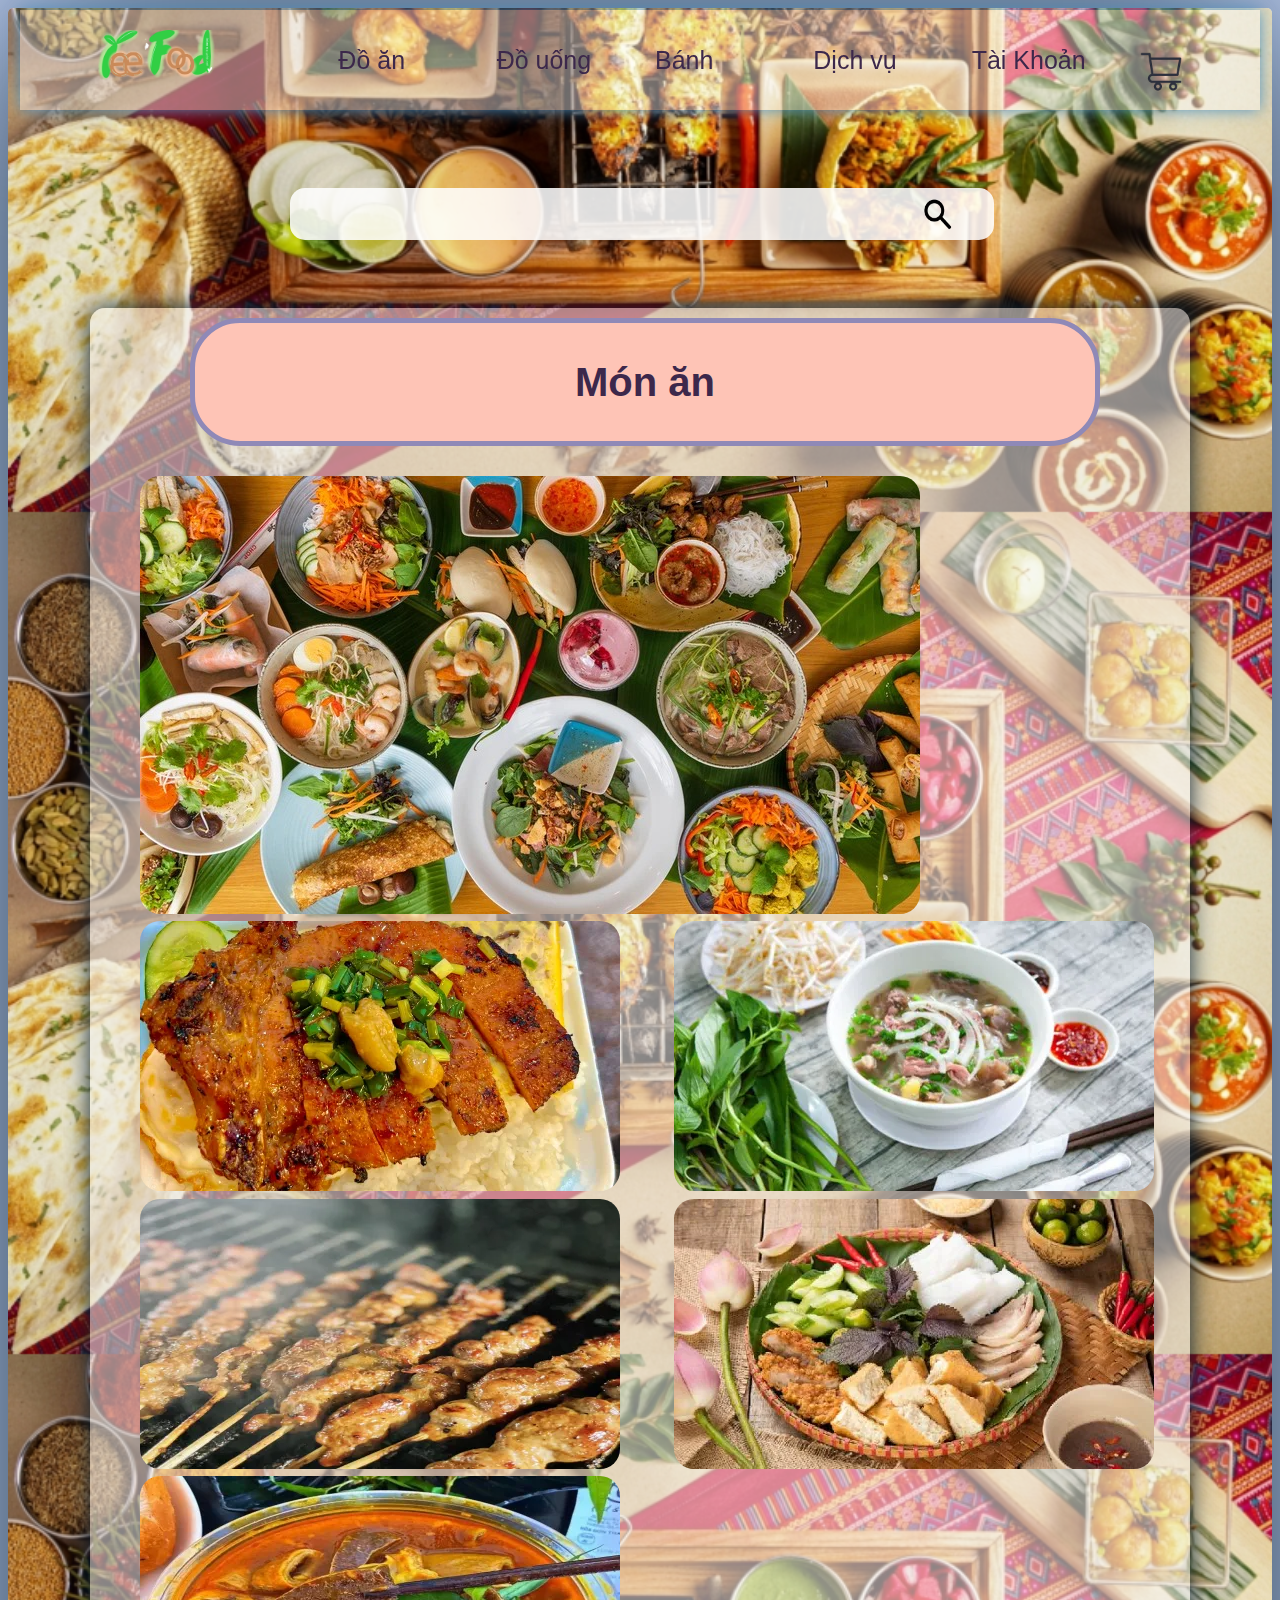
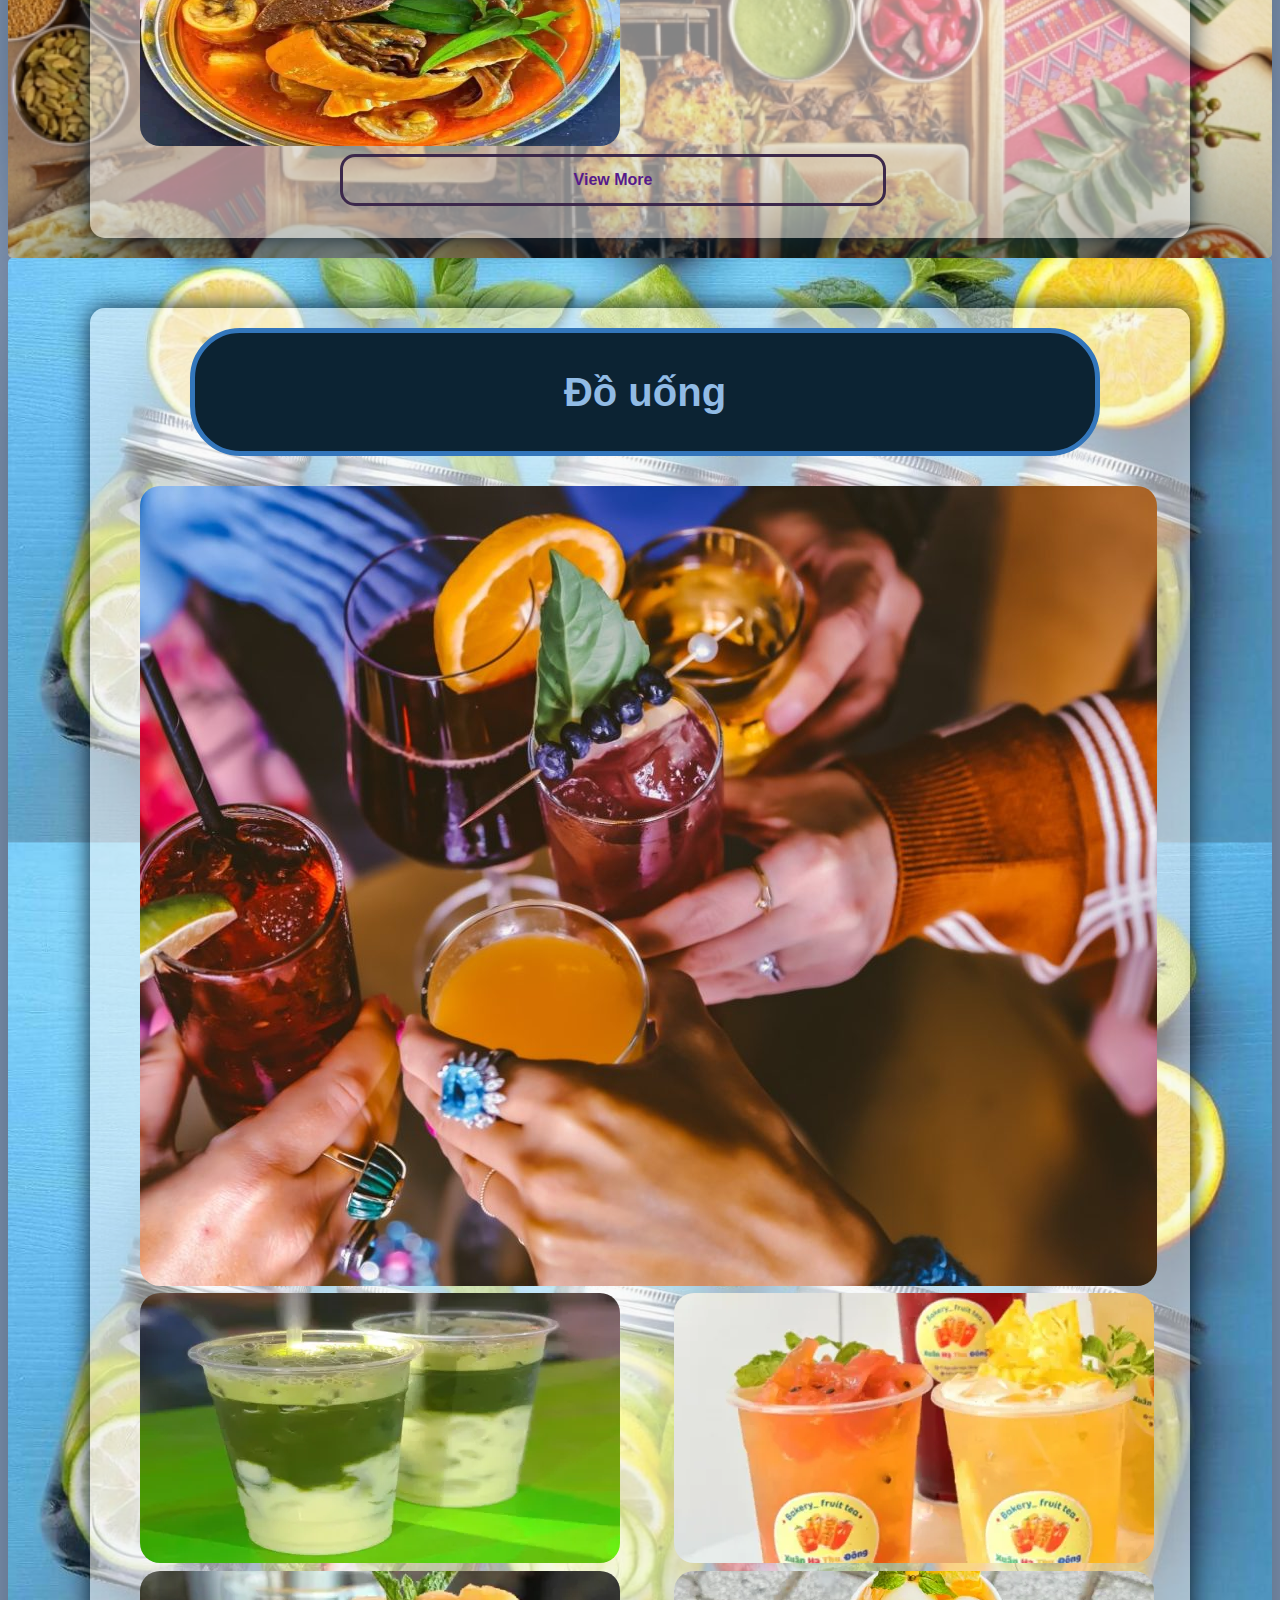
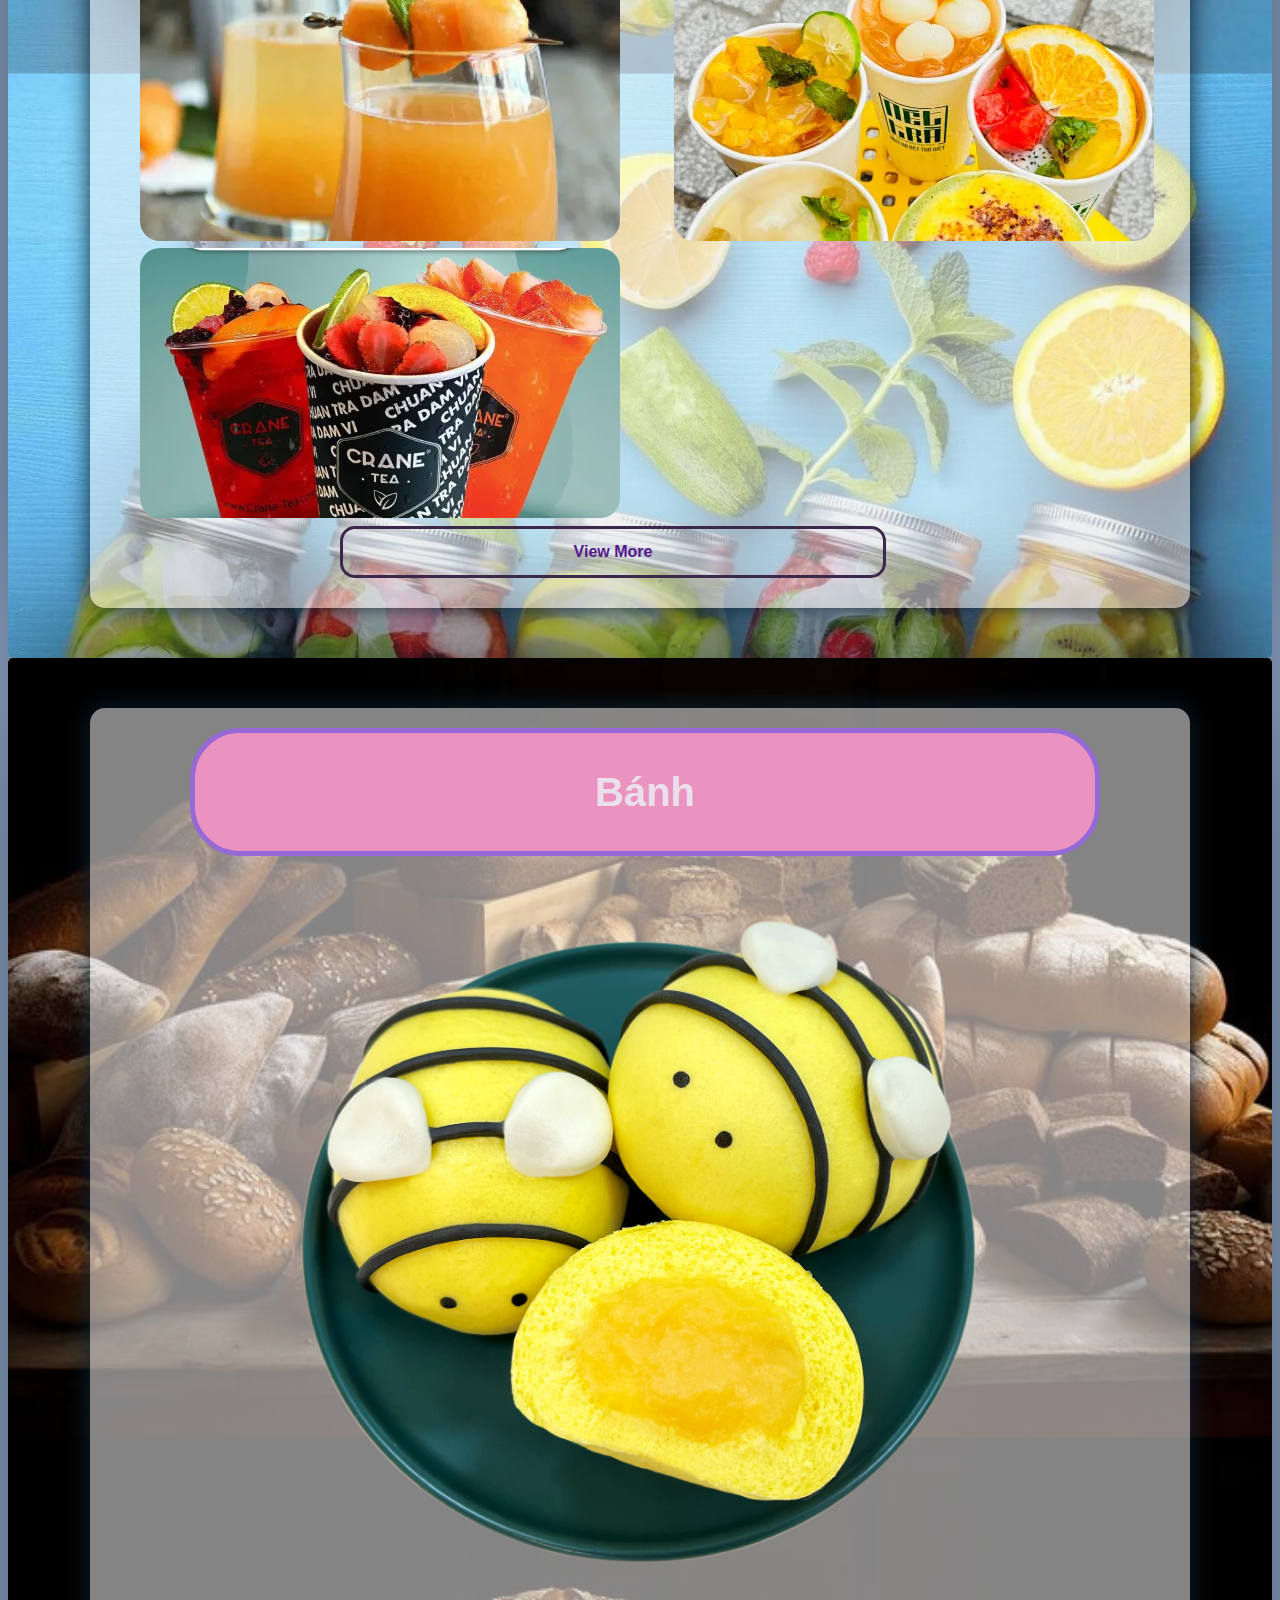
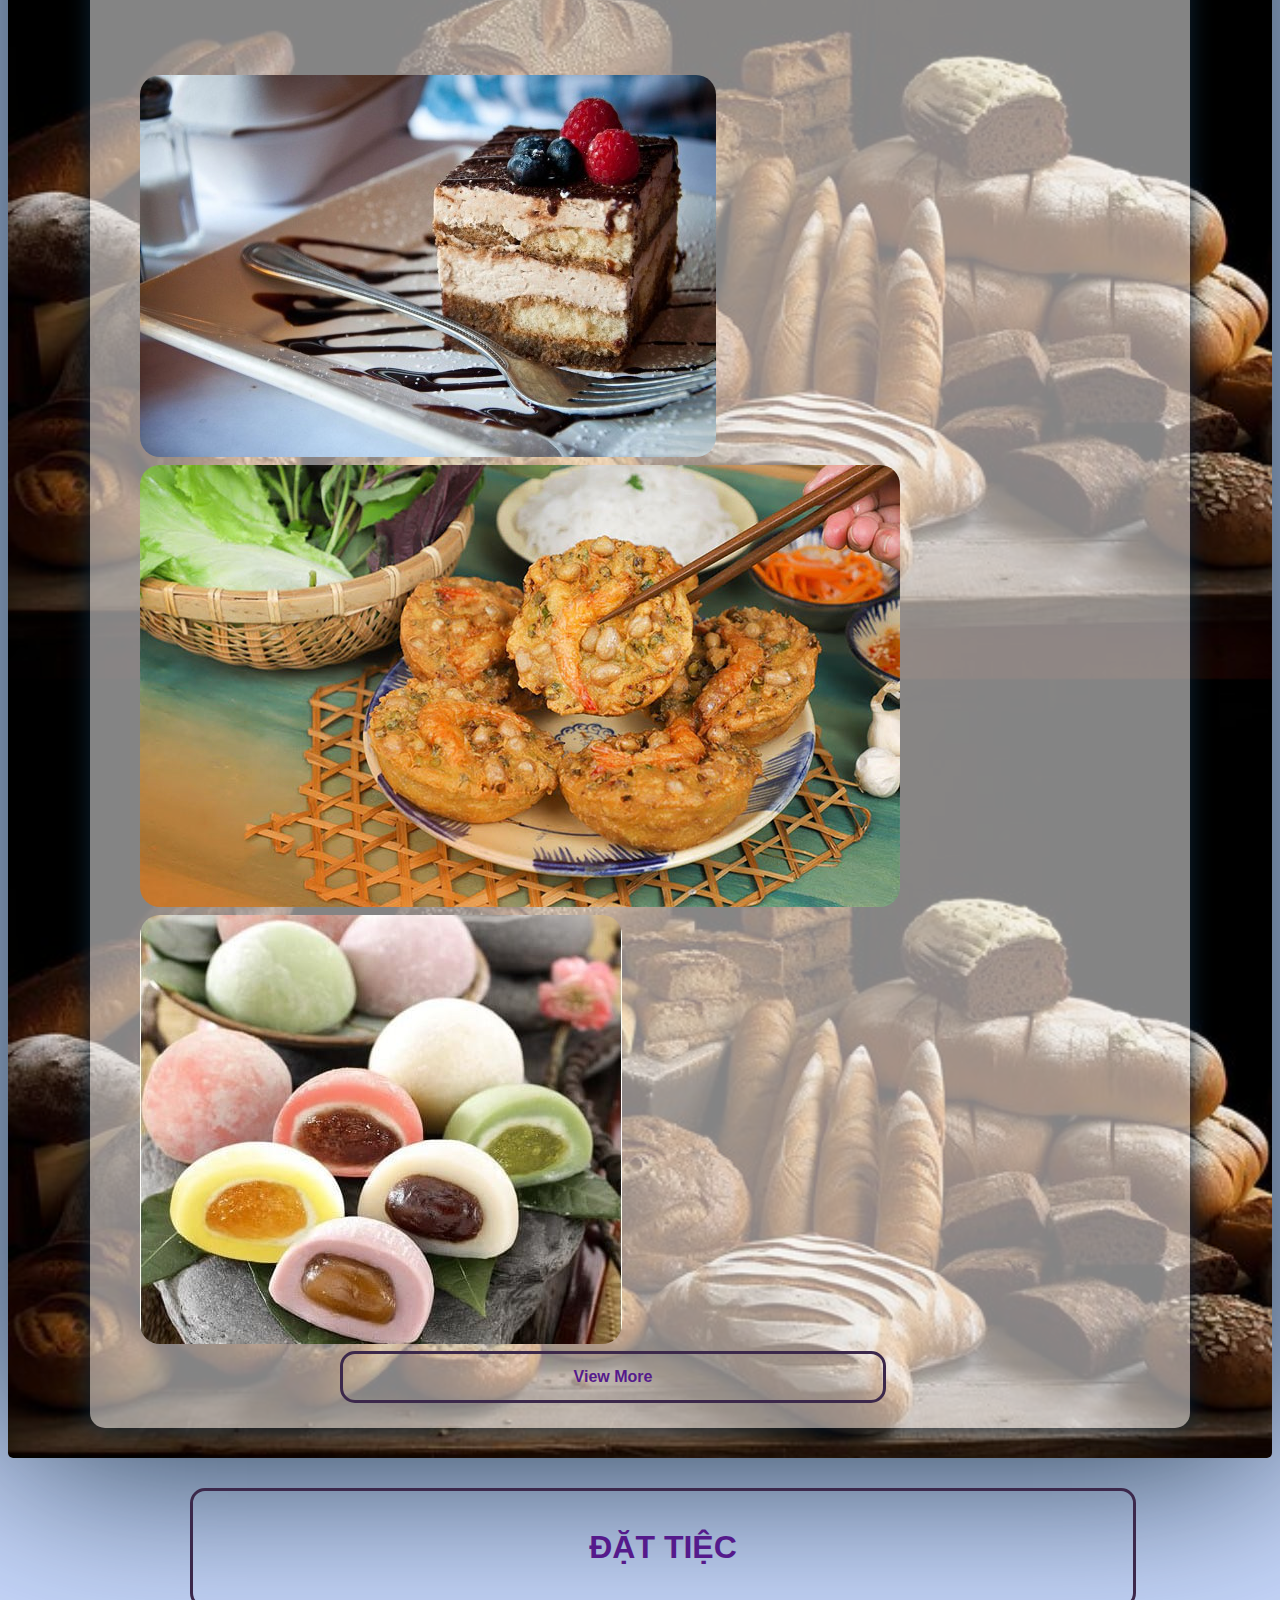
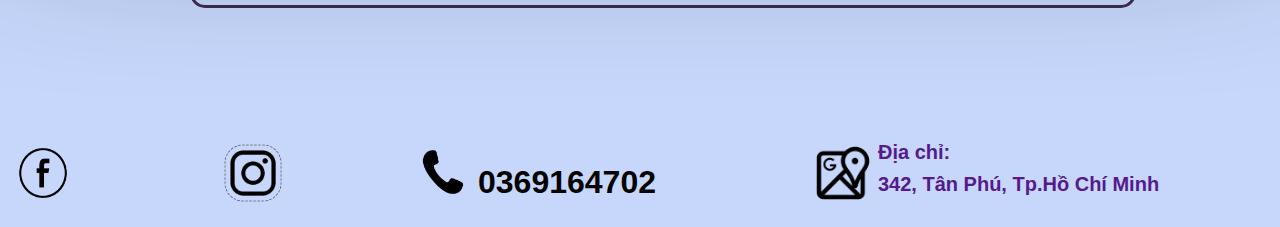
==== index.html @ 9871f0f0 "lan 2" ====
<!DOCTYPE html>
<html lang="en">
<head>
    <meta charset="UTF-8">
    <meta name="viewport" content="width=device-width, initial-scale=1.0">
    <title>TeeFood</title>
    <style>
        body {
            font-family: Arial, sans-serif;
            line-height: 1.6;
            height: 6600px; /* Đặt chiều cao lớn để tạo cuộn */
            width: auto;
            background: #C7D7FB;
            
            display: flex;
            justify-items: center;
            position: relative;
        }
       
          
        .head{
            height: 100px;
            width: auto;
            background-color: rgba(255, 255, 255, 0.419);
            position: fixed;
            top: 10px;
            left: 20px;
            right: 20px;
            box-shadow: 0 0 15px #5293c1;

        } 
        .head1{
  
        height: 100px;
        width: auto;
        display: flex; 
        justify-content: space-between;
        position: absolute;
        left: 70px;
        right: 70px;
        flex-wrap: nowrap;
        align-content: center;
        white-space: nowrap;
        }
        .food:hover {
            color: #f1b0da;
            text-decoration: underline;
        }
        .drink:hover {
            color: #f1b0da;
            text-decoration: underline;
        }
        .cake:hover {
            color: #f1b0da;
            text-decoration: underline;
        }
        .support:hover {
            color: #f1b0da;
            text-decoration: underline;
        }
        .account:hover {
            color: #f1b0da;
            text-decoration: underline;
        }
   
    .logo{
        margin-top: 20px;
        width: 150px;
        height: 50px;
        cursor: pointer;
    }
  
    .food, .drink, .cake, .support, .account, .giohang{
        display: flex;
        font-size: 25px;
        text-decoration: none;
        color: #3c284b;
        width: 60px;
        height: 60px;
        cursor: pointer;
        flex-wrap: nowrap;
        margin-top: 30px;
    }
    
    .title{
      
       position: absolute;
        top: 160px;
        text-align: center;
    }
    .hotfood{
        border-radius: 15px;
        height: 1530px;
        width: 1100px;
        position: absolute;
        top: 300px;
        margin: 0 auto;
        left: 50%;
        margin-left: -550px;
        background-color: rgba(245, 245, 245, 0.538);
        box-shadow:0 0 25px #0c2333;
    }
    .hotfood img{
          border-radius: 20px;
          margin-left: 50px;
    }
    .hotdrink{
        border-radius: 15px;
        height: 1900px;
        width: 1100px;
        position: absolute;
        top: 1900px;
        left: 50%;
        margin-left: -550px;
        background-color: rgba(245, 245, 245, 0.538);
        box-shadow:0 0 25px #0c2333;
    }
    .hotdrink img{
          border-radius: 20px;
          margin-left: 50px;
    }
    .hotcake{
        border-radius: 15px; 
        height: 2320px;
        width: 1100px;
        position: absolute;
        top: 3900px;
        left: 50%;
        margin-left: -550px;
        background-color: rgba(245, 245, 245, 0.538);
        box-shadow:0 0 25px #0c2333;
    }
    .hotcake img{
          border-radius: 20px;
          margin-left: 50px;
    }
    .viewmore1, .viewmore2, .viewmore3 { 
        border: 3px solid #3c284b; 
        border-radius: 15px;
        text-decoration: none; 
        text-align: center;
        display: inline-block; 
        padding: 10px 20px;
         margin: 0 auto;
         height: auto;
         width: 500px;
         left: 50%;
         margin-left: 250px;
     }
    .datTiec{
        border: 3px solid #3c284b; 
        border-radius: 15px;
        text-decoration: none; 
        text-align: center;
        display: inline-block; 
        padding: 10px 20px;   
        height: auto;
        width: 900px;
        margin: 0 auto ;
        position: absolute;
        bottom: 200px;
        left: 50%;
        margin-left: -450px;
    }
   
   .logoins{
    width: 90px;
    height: 90px;
    position: absolute;
    bottom: -10px;
    left: 200px;
   }
   .logofb{
    width: 50px;
    height: 50px;
    position: absolute;
    bottom: 10px;
    left: 10px;
   }
   .phonelogo{
    position: absolute;
    bottom: 1px;
    left: 400px;
    width: 70px;
    height: 70px;
   }
   .sdt{
    position: absolute;
    bottom: -40px;
    left: 470px;
    width: 70px;
    height: 70px;
   }
   .ggmap{
    position: absolute;
    bottom: 0px;
    left: 800px;
    width: 70px;
    height: 70px;
   }
   .diachi{
    position: absolute;
    bottom: -5px;
    text-decoration: none;
    font-size: 20px;
    left: 870px;
   }
   .monan{
        border: 5px solid #8f89b7;
        background-color: #fec4b6; 
        color: #3c284b;
        font-size: 20px;
        display: inline-block; 
        border-radius: 50px;
        text-align: center;
        height: auto;
        width: 900px;
        left: 50%;
        margin-left: 100px;
        margin-bottom: 30px ;
        margin-top: 10px;
   }
   .douong{
        display: inline-block;
        border: 5px solid #3376bc;
        background-color: #0c2333; 
        color: #91bbe5;
        font-size: 20px;
        margin: 20px 20px auto; 
        border-radius: 50px;
        text-align: center;
        height: auto;
        width: 900px;
        left: 50%;
        margin-left: 100px;
        margin-bottom: 30px ;
   }
   .banh{
        display: inline-block;
        border: 5px solid #956ad6;
        background-color: #eb93c0; 
        color: #ebdfeb;
        font-size: 20px;
        margin: 20px 20px auto; 
        border-radius: 50px;
        text-align: center;
        height: auto;
        width: 900px;
        left: 50%;
        margin-left: 100px;
        margin-bottom: 30px ;
   }


   .bg1{
    width: 100%;
    height: 1850px;
    background-image: url(food-background.jpeg);
    background-position: center;
    background-repeat: repeat-y ;
    background-size: 100%;
    box-shadow: 0 0 200px #0c2333 ;  border-radius: 5px;

   }
   .bg2{
    width: 100%;
    height: 2000px;
    background-image: url(nuoc-background.jpg);
    background-position: center;
    background-repeat: repeat ;
    background-size: 100%;
    position: absolute;
    top: 1850px;;
    box-shadow: 0 0 200px #0c2333 ;
    border-radius: 5px;
   }
   .bg3{
    width: 100%;
    height: 2400px;
    background-image: url(cake-background.jpg);
    background-position: center;
    background-repeat: repeat-y ;
    background-size: 100%;
    position: absolute;
    top: 3850px;
    box-shadow: 0 0 200px #0c2333 ;
    border-radius: 5px;
   }
   .search{
    background-color:#ffffffdd;
    display: inline-block;
    height: 50px;
    width: 700px;
    border-radius: 15px;
    border: #f7f7f70f;
    position: absolute;
    top: 180px;
    left: 50%;
    margin-left: -350px ;
   }
   .nutSearch{
    background-color:#ffffff00;
    border-radius: 10px;
    height: 50px;
    width: 50px;
    position: absolute;
    top: 180px;
    left: 200px;
    left: 72%;
    border: none;
    cursor: pointer;
   }
   .logosearch{
    height: 55px;
    width: 50px;
    position: absolute;
    top: 1px;
    left: -5px;
   }
    </style>
</head>
<body>
    
    <input class="search" type="text">
    <button class="nutSearch">
        <img class="logosearch" src="logo-search.png" alt="">
    </button> 
   <div class="bg1"></div>
   <div class="bg2"></div>
   <div class="bg3"></div>
    
    

   
    <div class="hotfood">
        <div class="monan"><h1>Món ăn</h1></div>
        <img src="nhiumonan.jpeg" alt="">
        <img src="comtam.webp" alt="">
        <img src="pho.webp" alt="">
        <img src="thitnuong.webp" alt="">
        <img src="bundau.webp" alt="">
        <img src="phalau.webp" alt="">
        <div class="viewmore">
        <a class="viewmore1" href="" target="_self"><h><b>View More</b></h></a>    
        </div>

    </div>
    <div class="hotdrink">
        <div class="douong"><h1>Đồ uống</h1></div>
        <img src="douong.jpg" alt="">
        <img src="rauma.webp" alt="">
        <img src="tradau.webp" alt="">
        <img src="nuocme.webp" alt="">
        <img src="trãioai.webp" alt="">
        <img src="tratraicay.webp" alt="">
        <div class="viewmore">
        <a class="viewmore2" href="" target="_self"><h><b>View More</b></h></a>    
    </div>
    </div>
    <div class="hotcake">
        <div class="banh"><h1>Bánh</h1></div>
            <img style="height: auto; width: 1000px;" src="banhbao.png" alt="">
            <img src="banhphap.jpg" alt="">
            <img src="banhvalung.jpg" alt="">
            <img src="mochi.jpg" alt="">
            <div class="viewmore">
            <a class="viewmore3" href="" target="_self"><h><b>View More</b></h></a>    
            </div>
    </div>
    <div><a class="datTiec" href="" target="_self"><h1>ĐẶT TIỆC</h1></a></div>
  
<div class="last">
    <a href="https://www.facebook.com/vankhanh.mai.5205">
        <img class="logofb"  src="download-removebg-preview.png" alt="">
    </a>
    <a href="">
        <img class="logoins"  src="camera-icon-simple-style-vector-removebg-preview (1).png" alt="">
    </a>
    <div >
    <img class="phonelogo" src="phone-icon-telephone-icon-symbol-for-app-and-messenger-vector-removebg-preview.png" alt="">
    <h1 class="sdt">
        <b>0369164702</b>
    </h1>
    <a href="">
        <img class="ggmap" src="ggmap.png" alt="">
        <h1 class="diachi">Địa chỉ: <br> 342, Tân Phú, Tp.Hồ Chí Minh</h1>
        
    </a>
</div>
</div>

    <div class="head">
        <div class="head1">
        <img class="logo" src="Logo.png" alt="Description of the image" onclick="refreshPage()">
        <a class="food" href="http://127.0.0.1:5500/index2.html" target="_self">Đồ ăn</a>
        <a class="drink" href="" target="_self">Đồ uống</a>
        <a class="cake" href="" target="_self">Bánh</a>
        <a class="support" href="" target="_self">Dịch vụ</a>
        <a class="account" href="" target="_self">Tài Khoản</a>
        <img class="giohang" src="giohang.png" alt="" onclick=" ">
    </div>
    </div>
    <script> 
    function refreshPage() 
    { location.reload();} 
    </script>
</body>
</html>
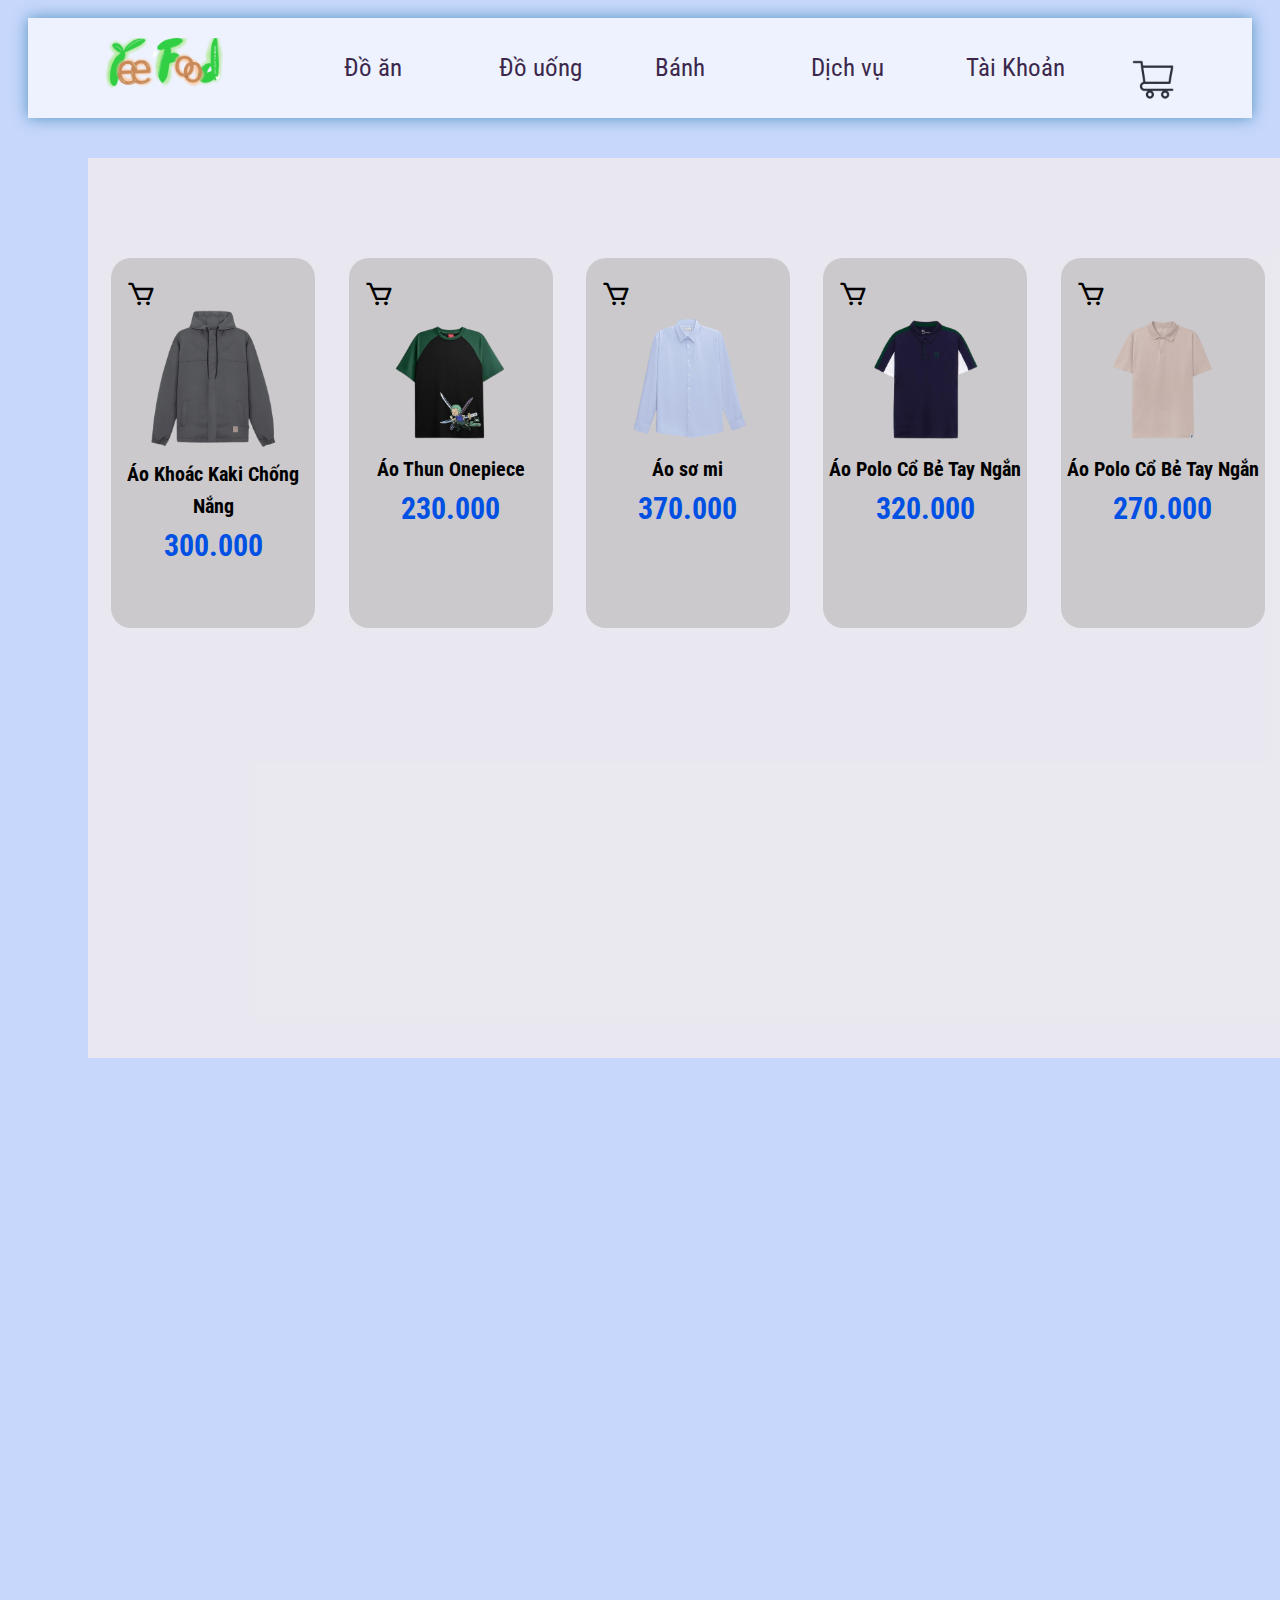
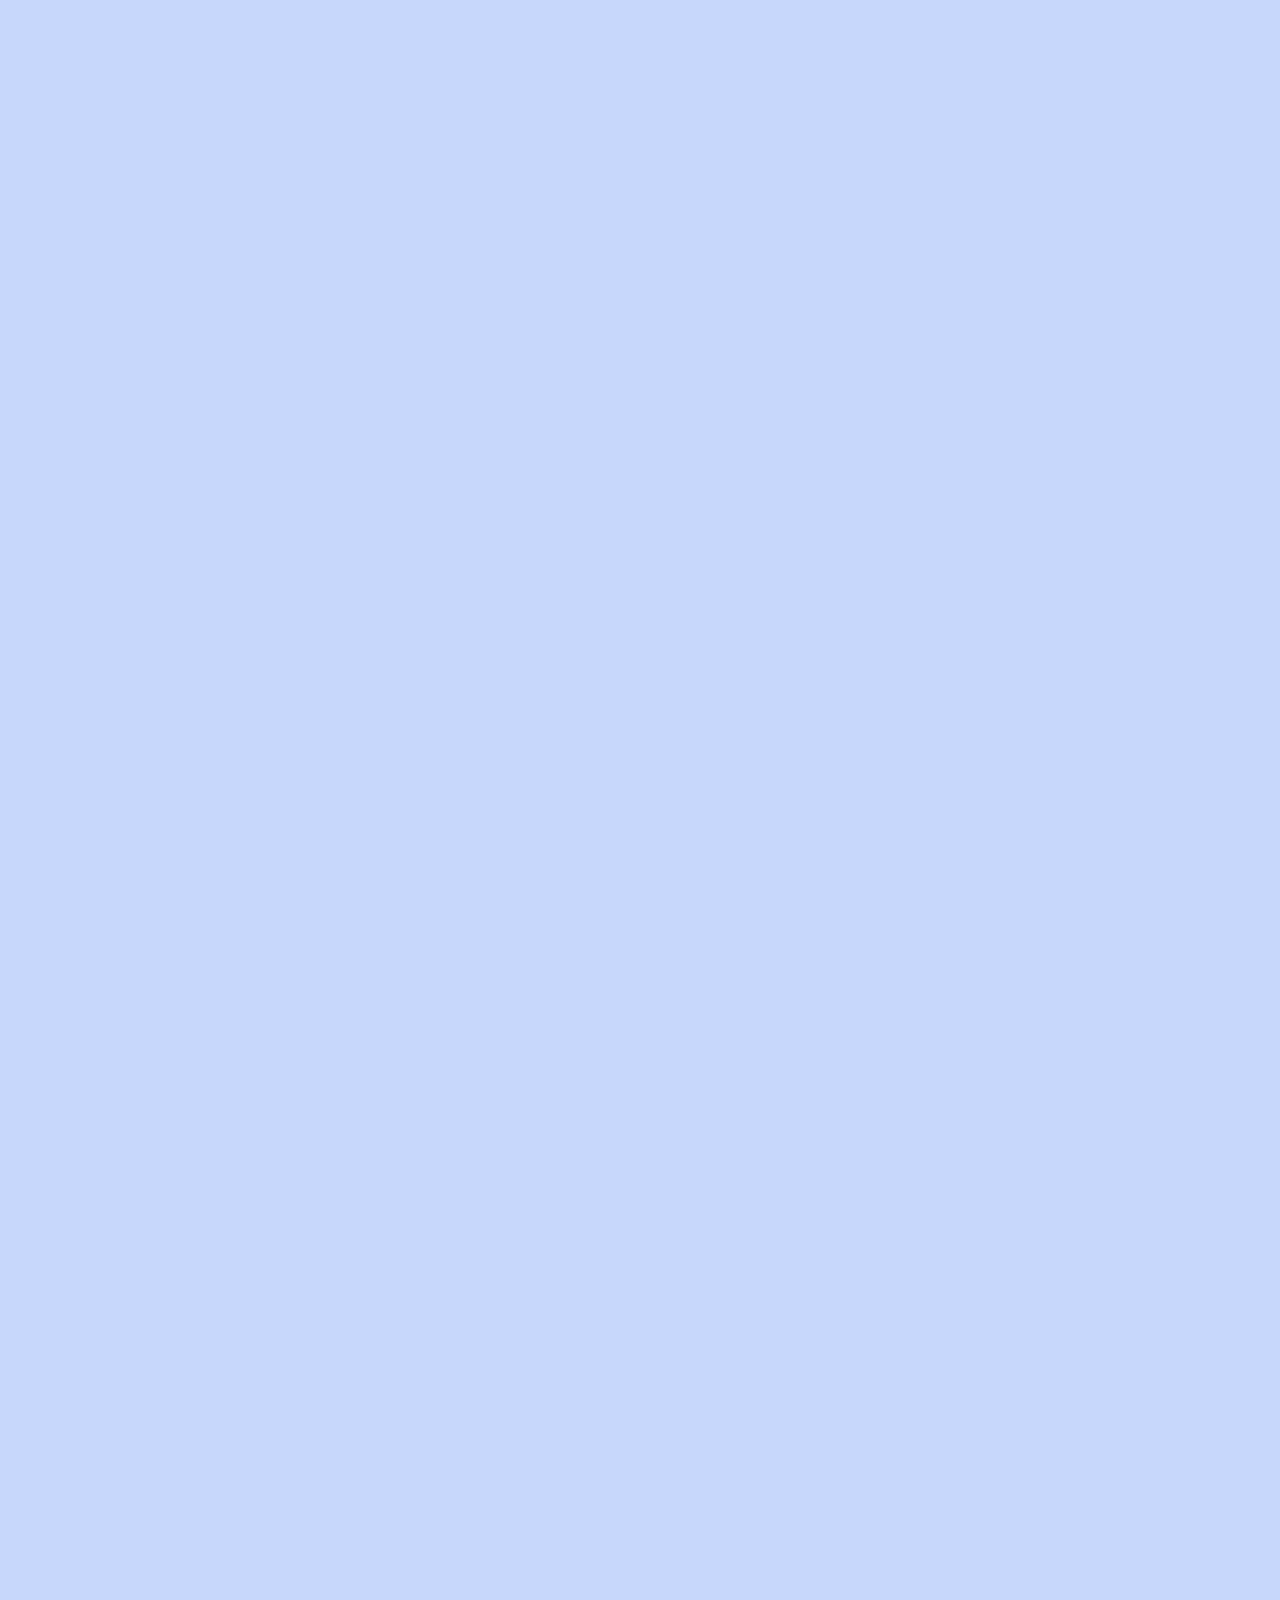
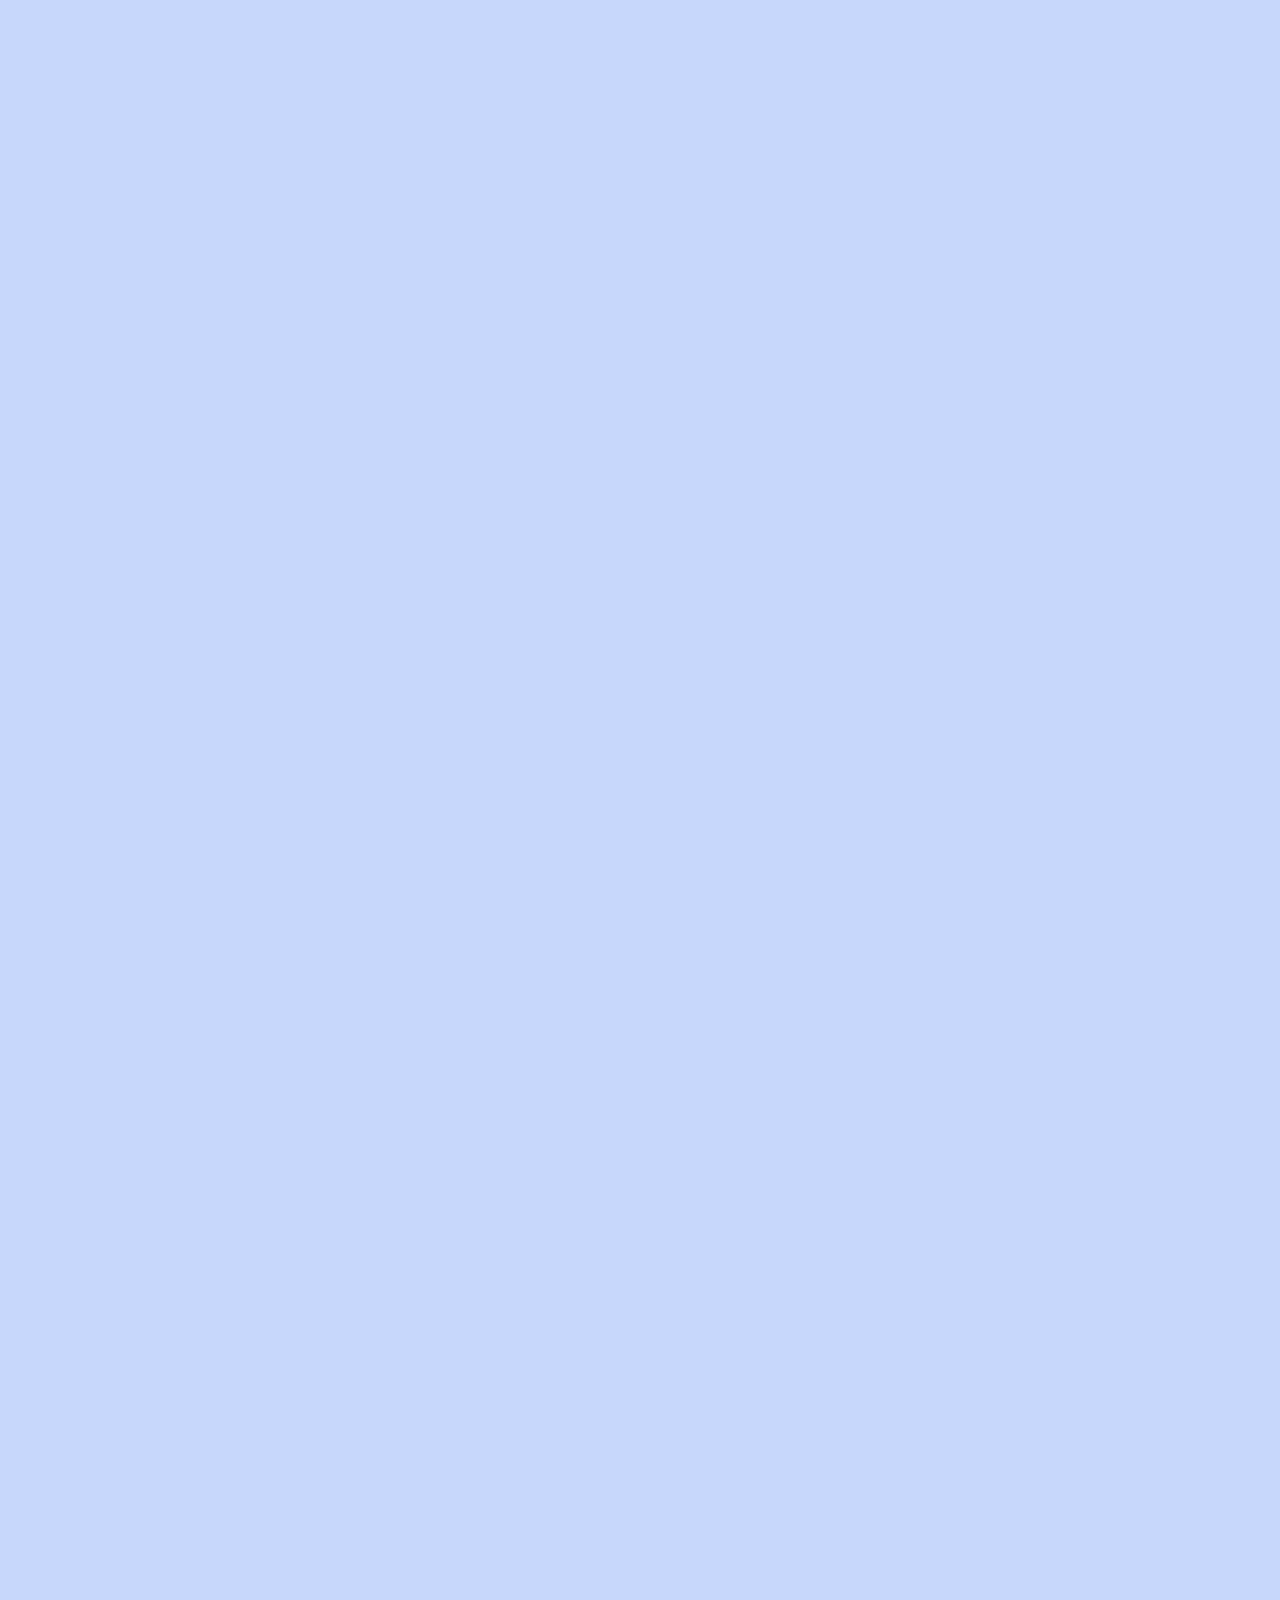
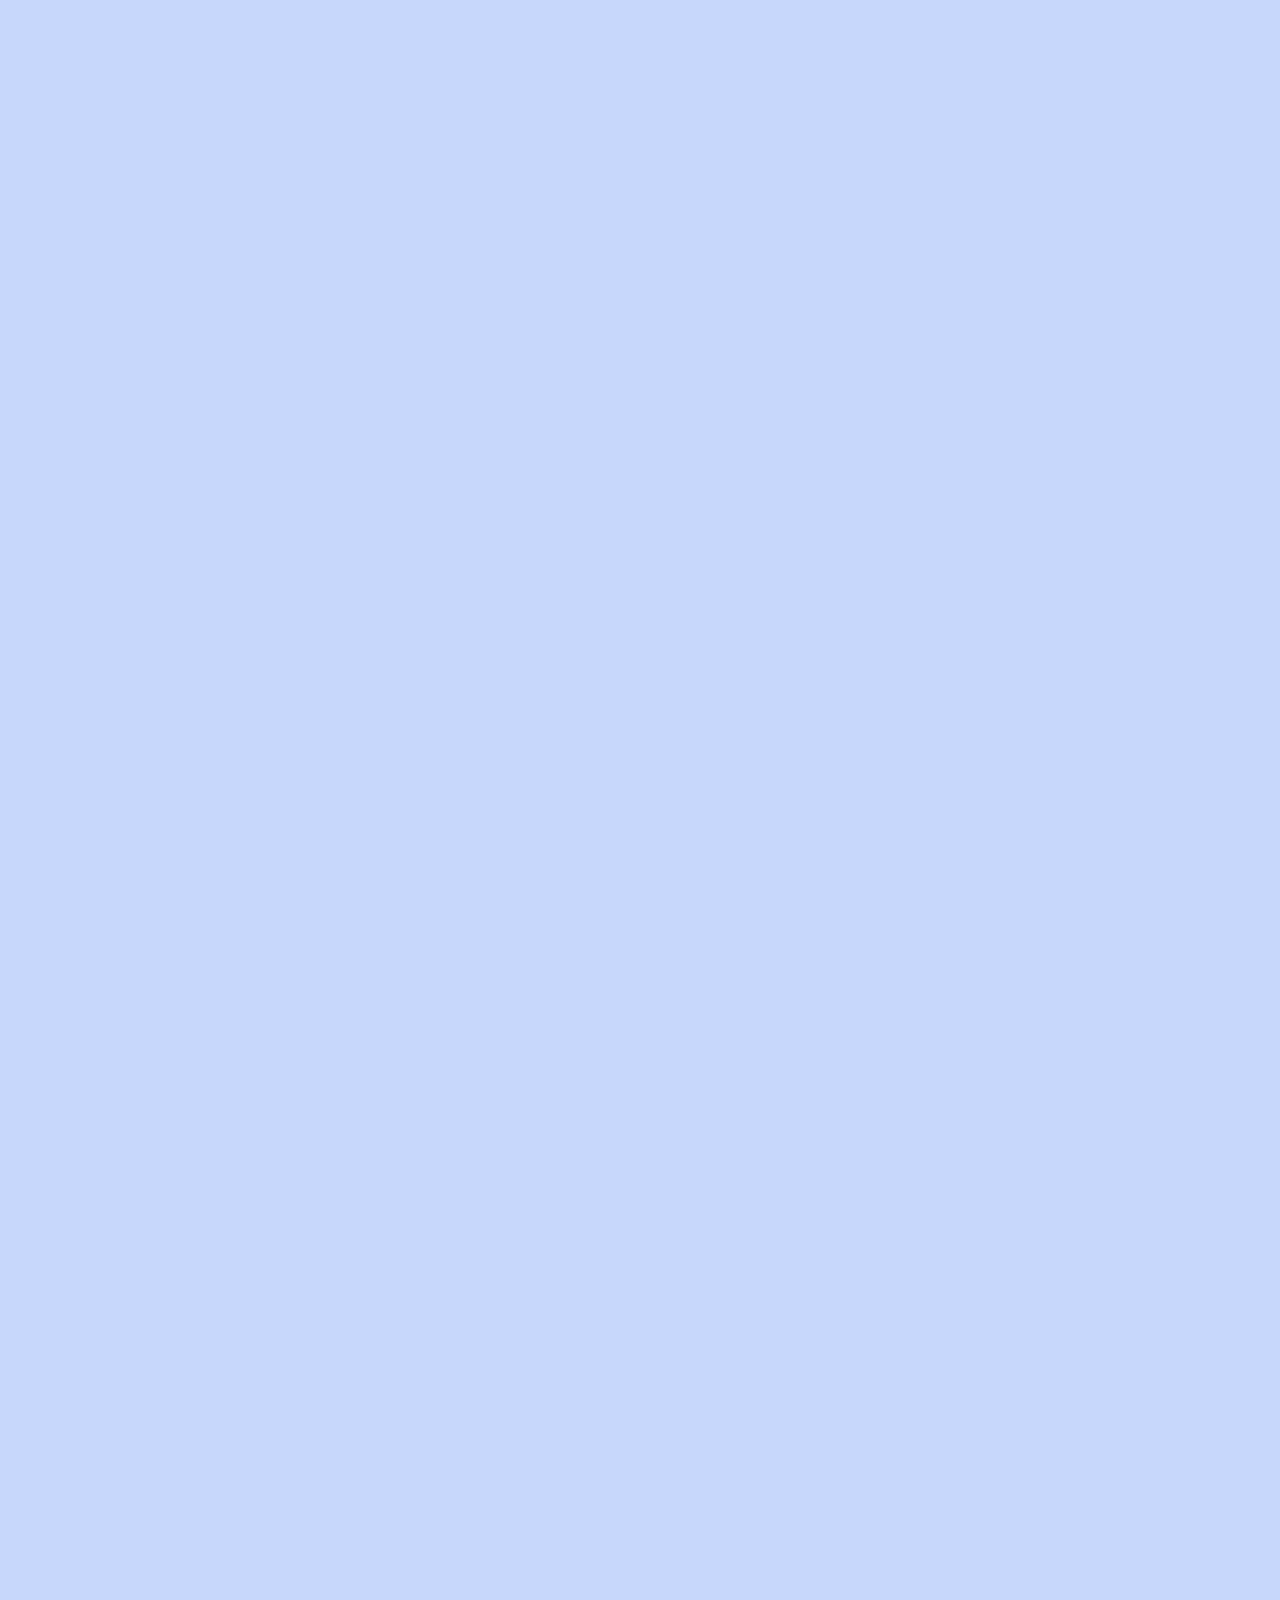
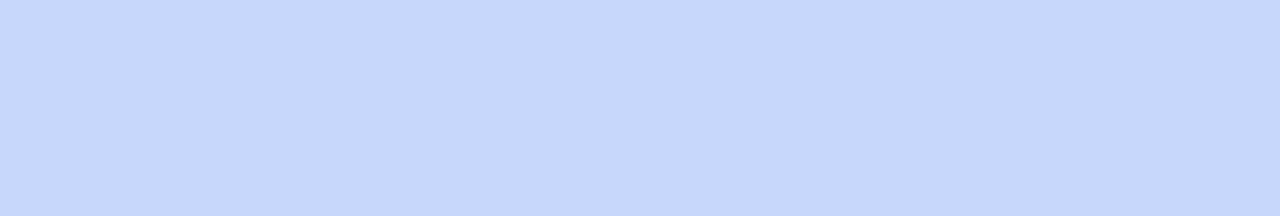
==== commit 99113204: "first up" ====
--- a/index.html
+++ b/index.html
@@ -4,405 +4,176 @@
     <meta charset="UTF-8">
     <meta name="viewport" content="width=device-width, initial-scale=1.0">
     <title>TeeFood</title>
+    <link href='https://unpkg.com/boxicons@2.1.4/css/boxicons.min.css' rel='stylesheet'>
+    <link rel="preconnect" href="https://fonts.googleapis.com">
+<link rel="preconnect" href="https://fonts.gstatic.com" crossorigin>
+<link href="https://fonts.googleapis.com/css2?family=Poppins:ital,wght@0,100;0,200;0,300;0,400;0,500;0,600;0,700;0,800;0,900;1,100;1,200;1,300;1,400;1,500;1,600;1,700;1,800;1,900&family=Roboto+Condensed:ital,wght@0,100..900;1,100..900&display=swap" rel="stylesheet">
+<link rel="stylesheet" href="trang.css">
+<script src="trang.js"></script>
+</head>
+
     <style>
-        body {
-            font-family: Arial, sans-serif;
-            line-height: 1.6;
-            height: 6600px; /* Đặt chiều cao lớn để tạo cuộn */
-            width: auto;
-            background: #C7D7FB;
-            
-            display: flex;
-            justify-items: center;
-            position: relative;
-        }
        
-          
-        .head{
-            height: 100px;
-            width: auto;
-            background-color: rgba(255, 255, 255, 0.419);
-            position: fixed;
-            top: 10px;
-            left: 20px;
-            right: 20px;
-            box-shadow: 0 0 15px #5293c1;
+    </style>
+    <body>
 
-        } 
-        .head1{
-  
-        height: 100px;
-        width: auto;
-        display: flex; 
-        justify-content: space-between;
-        position: absolute;
-        left: 70px;
-        right: 70px;
-        flex-wrap: nowrap;
-        align-content: center;
-        white-space: nowrap;
-        }
-        .food:hover {
-            color: #f1b0da;
-            text-decoration: underline;
-        }
-        .drink:hover {
-            color: #f1b0da;
-            text-decoration: underline;
-        }
-        .cake:hover {
-            color: #f1b0da;
-            text-decoration: underline;
-        }
-        .support:hover {
-            color: #f1b0da;
-            text-decoration: underline;
-        }
-        .account:hover {
-            color: #f1b0da;
-            text-decoration: underline;
-        }
-   
-    .logo{
-        margin-top: 20px;
-        width: 150px;
-        height: 50px;
-        cursor: pointer;
-    }
-  
-    .food, .drink, .cake, .support, .account, .giohang{
-        display: flex;
-        font-size: 25px;
-        text-decoration: none;
-        color: #3c284b;
-        width: 60px;
-        height: 60px;
-        cursor: pointer;
-        flex-wrap: nowrap;
-        margin-top: 30px;
-    }
-    
-    .title{
-      
-       position: absolute;
-        top: 160px;
-        text-align: center;
-    }
-    .hotfood{
-        border-radius: 15px;
-        height: 1530px;
-        width: 1100px;
-        position: absolute;
-        top: 300px;
-        margin: 0 auto;
-        left: 50%;
-        margin-left: -550px;
-        background-color: rgba(245, 245, 245, 0.538);
-        box-shadow:0 0 25px #0c2333;
-    }
-    .hotfood img{
-          border-radius: 20px;
-          margin-left: 50px;
-    }
-    .hotdrink{
-        border-radius: 15px;
-        height: 1900px;
-        width: 1100px;
-        position: absolute;
-        top: 1900px;
-        left: 50%;
-        margin-left: -550px;
-        background-color: rgba(245, 245, 245, 0.538);
-        box-shadow:0 0 25px #0c2333;
-    }
-    .hotdrink img{
-          border-radius: 20px;
-          margin-left: 50px;
-    }
-    .hotcake{
-        border-radius: 15px; 
-        height: 2320px;
-        width: 1100px;
-        position: absolute;
-        top: 3900px;
-        left: 50%;
-        margin-left: -550px;
-        background-color: rgba(245, 245, 245, 0.538);
-        box-shadow:0 0 25px #0c2333;
-    }
-    .hotcake img{
-          border-radius: 20px;
-          margin-left: 50px;
-    }
-    .viewmore1, .viewmore2, .viewmore3 { 
-        border: 3px solid #3c284b; 
-        border-radius: 15px;
-        text-decoration: none; 
-        text-align: center;
-        display: inline-block; 
-        padding: 10px 20px;
-         margin: 0 auto;
-         height: auto;
-         width: 500px;
-         left: 50%;
-         margin-left: 250px;
-     }
-    .datTiec{
-        border: 3px solid #3c284b; 
-        border-radius: 15px;
-        text-decoration: none; 
-        text-align: center;
-        display: inline-block; 
-        padding: 10px 20px;   
-        height: auto;
-        width: 900px;
-        margin: 0 auto ;
-        position: absolute;
-        bottom: 200px;
-        left: 50%;
-        margin-left: -450px;
-    }
-   
-   .logoins{
-    width: 90px;
-    height: 90px;
-    position: absolute;
-    bottom: -10px;
-    left: 200px;
-   }
-   .logofb{
-    width: 50px;
-    height: 50px;
-    position: absolute;
-    bottom: 10px;
-    left: 10px;
-   }
-   .phonelogo{
-    position: absolute;
-    bottom: 1px;
-    left: 400px;
-    width: 70px;
-    height: 70px;
-   }
-   .sdt{
-    position: absolute;
-    bottom: -40px;
-    left: 470px;
-    width: 70px;
-    height: 70px;
-   }
-   .ggmap{
-    position: absolute;
-    bottom: 0px;
-    left: 800px;
-    width: 70px;
-    height: 70px;
-   }
-   .diachi{
-    position: absolute;
-    bottom: -5px;
-    text-decoration: none;
-    font-size: 20px;
-    left: 870px;
-   }
-   .monan{
-        border: 5px solid #8f89b7;
-        background-color: #fec4b6; 
-        color: #3c284b;
-        font-size: 20px;
-        display: inline-block; 
-        border-radius: 50px;
-        text-align: center;
-        height: auto;
-        width: 900px;
-        left: 50%;
-        margin-left: 100px;
-        margin-bottom: 30px ;
-        margin-top: 10px;
-   }
-   .douong{
-        display: inline-block;
-        border: 5px solid #3376bc;
-        background-color: #0c2333; 
-        color: #91bbe5;
-        font-size: 20px;
-        margin: 20px 20px auto; 
-        border-radius: 50px;
-        text-align: center;
-        height: auto;
-        width: 900px;
-        left: 50%;
-        margin-left: 100px;
-        margin-bottom: 30px ;
-   }
-   .banh{
-        display: inline-block;
-        border: 5px solid #956ad6;
-        background-color: #eb93c0; 
-        color: #ebdfeb;
-        font-size: 20px;
-        margin: 20px 20px auto; 
-        border-radius: 50px;
-        text-align: center;
-        height: auto;
-        width: 900px;
-        left: 50%;
-        margin-left: 100px;
-        margin-bottom: 30px ;
-   }
+        <div class="background">
+        <div class="backgroundProduct">
+            <div class="cart"><i class='bx bx-cart'></i></div>
+            <div class="product">
+        <img class="ao" src="1344447_màu_xám-removebg-preview.png" alt="" ">
+            </div>
+            <div class="name">Áo Khoác Kaki Chống Nắng </div>
+            <div class="prize">300.000</div>
+            <div class="size"> 
+                <h3>Size:</h3>
+                <span>M</span>
+                <span>L</span>
+                <span>X</span>
+                <span>XL</span>
+            </div>
+            <div class="color">
+                <h3 >Color:</h3>
+                <span class="colorblack" style="background-color: black;" onclick="changeImage('black')" ></span>
+                <span class="colorgrey" style="background-color: grey;" onclick="changeImage('grey')" ></span>
+            </div>
+            <div class="action">
+                <button class="addCart">Add cart</button>
+                <button class="buy">Buy now</button>
+            </div>
+        </div>
+        
+        <div class="backgroundProduct">
+            <div class="cart"><i class='bx bx-cart'></i></div>
+            <div class="product">
+        <img class="ao1" src="7ccec356-zoro-removebg-preview.png" alt="">
+            </div>
+            <div class="name">Áo Thun Onepiece </div>
+            <div class="prize">230.000</div>
+            <div class="size"> 
+                <h3>Size:</h3>
+                <span>M</span>
+                <span>L</span>
+                <span>X</span>
+                <span>XL</span>
+            </div>
+            <div class="color">
+                <h3 >Color:</h3>
+
+                <span class="colorblack" style="background-color: green;" onclick="changeImage1('green')" ></span>
+                <span class="colorblack" style="background-color: rgb(23, 5, 5);" onclick="changeImage1('black')" ></span>
+                <span class="colorblack" style="background-color: rgb(98, 53, 53);" onclick="changeImage1('brown')" ></span>
+                <span class="colorgrey" style="background-color: goldenrod;" onclick="changeImage1('yellow')" ></span>
+            </div>
+            <div class="action">
+                <button class="addCart">Add cart</button>
+                <button class="buy">Buy now</button>
+            </div>
+        </div>
+
+        <div class="backgroundProduct">
+            <div class="cart"><i class='bx bx-cart'></i></div>
+            <div class="product">
+        <img class="ao2" src="c3bff584-xanhduong-removebg-preview.png" alt="" >
+            </div>
+            <div class="name">Áo sơ mi</div>
+            <div class="prize">370.000</div>
+            <div class="size"> 
+                <h3>Size:</h3>
+                <span>M</span>
+                <span>L</span>
+                <span>X</span>
+                <span>XL</span>
+            </div>
+            <div class="color">
+                <h3 >Color:</h3>
+                <span class="colorblack" style="background-color: rgb(158, 221, 228);" onclick="changeImage2('blue')" ></span>
+                <span class="colorgrey" style="background-color: lightpink;" onclick="changeImage2('pink')" ></span>
+                <span class="colorgrey" style="background-color: beige;" onclick="changeImage2('beige')" ></span>
+            </div>
+            <div class="action">
+                <button class="addCart">Add cart</button>
+                <button class="buy">Buy now</button>
+            </div>
+        </div>
 
 
-   .bg1{
-    width: 100%;
-    height: 1850px;
-    background-image: url(food-background.jpeg);
-    background-position: center;
-    background-repeat: repeat-y ;
-    background-size: 100%;
-    box-shadow: 0 0 200px #0c2333 ;  border-radius: 5px;
-
-   }
-   .bg2{
-    width: 100%;
-    height: 2000px;
-    background-image: url(nuoc-background.jpg);
-    background-position: center;
-    background-repeat: repeat ;
-    background-size: 100%;
-    position: absolute;
-    top: 1850px;;
-    box-shadow: 0 0 200px #0c2333 ;
-    border-radius: 5px;
-   }
-   .bg3{
-    width: 100%;
-    height: 2400px;
-    background-image: url(cake-background.jpg);
-    background-position: center;
-    background-repeat: repeat-y ;
-    background-size: 100%;
-    position: absolute;
-    top: 3850px;
-    box-shadow: 0 0 200px #0c2333 ;
-    border-radius: 5px;
-   }
-   .search{
-    background-color:#ffffffdd;
-    display: inline-block;
-    height: 50px;
-    width: 700px;
-    border-radius: 15px;
-    border: #f7f7f70f;
-    position: absolute;
-    top: 180px;
-    left: 50%;
-    margin-left: -350px ;
-   }
-   .nutSearch{
-    background-color:#ffffff00;
-    border-radius: 10px;
-    height: 50px;
-    width: 50px;
-    position: absolute;
-    top: 180px;
-    left: 200px;
-    left: 72%;
-    border: none;
-    cursor: pointer;
-   }
-   .logosearch{
-    height: 55px;
-    width: 50px;
-    position: absolute;
-    top: 1px;
-    left: -5px;
-   }
-    </style>
-</head>
-<body>
-    
-    <input class="search" type="text">
-    <button class="nutSearch">
-        <img class="logosearch" src="logo-search.png" alt="">
-    </button> 
-   <div class="bg1"></div>
-   <div class="bg2"></div>
-   <div class="bg3"></div>
-    
-    
-
-   
-    <div class="hotfood">
-        <div class="monan"><h1>Món ăn</h1></div>
-        <img src="nhiumonan.jpeg" alt="">
-        <img src="comtam.webp" alt="">
-        <img src="pho.webp" alt="">
-        <img src="thitnuong.webp" alt="">
-        <img src="bundau.webp" alt="">
-        <img src="phalau.webp" alt="">
-        <div class="viewmore">
-        <a class="viewmore1" href="" target="_self"><h><b>View More</b></h></a>    
+        <div class="backgroundProduct">
+            <div class="cart"><i class='bx bx-cart'></i></div>
+            <div class="product">
+        <img class="ao3" src="79942cee-xanhden-removebg-preview.png" alt="" onclick="zoom()">
+            </div>
+            <div class="name">Áo Polo Cổ Bẻ Tay Ngắn</div>
+            <div class="prize">320.000</div>
+            <div class="size"> 
+                <h3>Size:</h3>
+                <span>M</span>
+                <span>L</span>
+                <span>X</span>
+                <span>XL</span>
+            </div>
+            <div class="color">
+                <h3 >Color:</h3>
+                <span class="colorblack" style="background-color: black;" onclick="changeImage3('black')" ></span>
+            </div>
+            <div class="action">
+                <button class="addCart">Add cart</button>
+                <button class="buy">Buy now</button>
+            </div>
         </div>
 
+        <div class="backgroundProduct">
+            <div class="cart"><i class='bx bx-cart'></i></div>
+            <div class="product">
+        <img class="ao4" src="image-removebg-preview (2).png" alt="" onclick="zoom()">
+            </div>
+            <div class="name">Áo Polo Cổ Bẻ Tay Ngắn</div>
+            <div class="prize">270.000</div>
+            <div class="size"> 
+                <h3>Size:</h3>
+                <span>M</span>
+                <span>L</span>
+                <span>X</span>
+                <span>XL</span>
+            </div>
+            <div class="color">
+                <h3 >Color:</h3>
+                <span class="colorblack" style="background-color: black;" onclick="changeImage4('black')" ></span>
+                <span class="colorgrey" style="background-color: white;" onclick="changeImage4('white')" ></span>
+                <span class="colorgrey" style="background-color: rgba(244, 205, 149, 0.967);" onclick="changeImage4('beige')" ></span>
+                <span class="colorgrey" style="background-color: grey;" onclick="changeImage4('grey')" ></span>
+            </div>
+            <div class="action">
+                <button class="addCart">Add cart</button>
+                <button class="buy">Buy now</button>
+            </div>
+        </div>
+
+
     </div>
-    <div class="hotdrink">
-        <div class="douong"><h1>Đồ uống</h1></div>
-        <img src="douong.jpg" alt="">
-        <img src="rauma.webp" alt="">
-        <img src="tradau.webp" alt="">
-        <img src="nuocme.webp" alt="">
-        <img src="trãioai.webp" alt="">
-        <img src="tratraicay.webp" alt="">
-        <div class="viewmore">
-        <a class="viewmore2" href="" target="_self"><h><b>View More</b></h></a>    
-    </div>
-    </div>
-    <div class="hotcake">
-        <div class="banh"><h1>Bánh</h1></div>
-            <img style="height: auto; width: 1000px;" src="banhbao.png" alt="">
-            <img src="banhphap.jpg" alt="">
-            <img src="banhvalung.jpg" alt="">
-            <img src="mochi.jpg" alt="">
-            <div class="viewmore">
-            <a class="viewmore3" href="" target="_self"><h><b>View More</b></h></a>    
-            </div>
-    </div>
-    <div><a class="datTiec" href="" target="_self"><h1>ĐẶT TIỆC</h1></a></div>
-  
-<div class="last">
-    <a href="https://www.facebook.com/vankhanh.mai.5205">
-        <img class="logofb"  src="download-removebg-preview.png" alt="">
-    </a>
-    <a href="">
-        <img class="logoins"  src="camera-icon-simple-style-vector-removebg-preview (1).png" alt="">
-    </a>
-    <div >
-    <img class="phonelogo" src="phone-icon-telephone-icon-symbol-for-app-and-messenger-vector-removebg-preview.png" alt="">
-    <h1 class="sdt">
-        <b>0369164702</b>
-    </h1>
-    <a href="">
-        <img class="ggmap" src="ggmap.png" alt="">
-        <h1 class="diachi">Địa chỉ: <br> 342, Tân Phú, Tp.Hồ Chí Minh</h1>
-        
-    </a>
-</div>
-</div>
 
-    <div class="head">
-        <div class="head1">
-        <img class="logo" src="Logo.png" alt="Description of the image" onclick="refreshPage()">
-        <a class="food" href="http://127.0.0.1:5500/index2.html" target="_self">Đồ ăn</a>
-        <a class="drink" href="" target="_self">Đồ uống</a>
-        <a class="cake" href="" target="_self">Bánh</a>
-        <a class="support" href="" target="_self">Dịch vụ</a>
-        <a class="account" href="" target="_self">Tài Khoản</a>
-        <img class="giohang" src="giohang.png" alt="" onclick=" ">
-    </div>
-    </div>
-    <script> 
-    function refreshPage() 
-    { location.reload();} 
-    </script>
+        <div class="head">
+            <div class="head1">
+            <img class="logo" src="Logo.png" alt="Description of the image" onclick="refreshPage()">
+            <a class="food" href="" target="_self">Đồ ăn</a>
+            <a class="drink" href="" target="_self">Đồ uống</a>
+            <a class="cake" href="" target="_self">Bánh</a>
+            <a class="support" href="" target="_self">Dịch vụ</a>
+            <a class="account" href="" target="_self">Tài Khoản</a>
+            <img class="giohang" src="giohang.png" alt="" onclick=" ">
+        </div>
+        </div>
 </body>
-</html>
+<script>
+    function changeImage(color){
+    const ao = document.getElementsByClassName('ao')[0];
+
+    if(color === 'black'){
+        ao.src = "1344447_màu_đen-removebg-preview.png";
+    } else if (color === 'grey'){
+        ao.src = "1344447_màu_xám-removebg-preview.png";
+    }
+}
+
+</script>
+</html>--- a/trang.css
+++ b/trang.css
@@ -0,0 +1,218 @@
+body {
+    font-family: "Roboto Condensed";
+    line-height: 1.6;
+    height: 6600px; /* Đặt chiều cao lớn để tạo cuộn */
+    width: auto;
+    background: #C7D7FB;
+    
+    display: flex;
+    justify-items: center;
+    position: relative;
+    transform: scale(1);
+    
+}
+
+  
+.head{
+    height: 100px;
+    width: auto;
+    background-color: rgba(255, 255, 255, 0.671);
+    position: fixed;
+    top: 10px;
+    left: 20px;
+    right: 20px;
+    box-shadow: 0 0 15px #5293c1;
+
+} 
+.head1{
+
+height: 100px;
+width: auto;
+display: flex; 
+justify-content: space-between;
+position: absolute;
+left: 70px;
+right: 70px;
+flex-wrap: nowrap;
+align-content: center;
+white-space: nowrap;
+}
+.food:hover {
+    color: #f1b0da;
+    text-decoration: underline;
+}
+.drink:hover {
+    color: #f1b0da;
+    text-decoration: underline;
+}
+.cake:hover {
+    color: #f1b0da;
+    text-decoration: underline;
+}
+.support:hover {
+    color: #f1b0da;
+    text-decoration: underline;
+}
+.account:hover {
+    color: #f1b0da;
+    text-decoration: underline;
+}
+
+.logo{
+margin-top: 20px;
+width: 150px;
+height: 50px;
+cursor: pointer;
+}
+
+.food, .drink, .cake, .support, .account, .giohang{
+display: flex;
+font-size: 25px;
+text-decoration: none;
+color: #3c284b;
+width: 60px;
+height: 60px;
+cursor: pointer;
+flex-wrap: nowrap;
+margin-top: 30px;
+}
+
+.background{
+background-color: rgba(242, 237, 237, 0.807);
+width: 1600px;
+margin: 150px 80px;
+height: 900px;
+
+display: flex;
+justify-content: space-evenly;
+}
+.backgroundProduct{
+background-color: rgba(189, 186, 186, 0.677);
+width: 17%;
+height: 370px;
+margin: 100px 10px;
+border-radius: 20px;
+position: relative;
+align-items: center;
+transition: 0.5s;
+
+}
+.cart{
+font-size: 30px;
+width: 30px;
+height: 30px;
+position: absolute;
+left: 15px;
+top: 15px;
+}
+.cart:hover{
+cursor: pointer;
+}
+.product img{
+    width: 70%;
+    height: 70%;
+    object-fit: cover;
+    display: block;
+    margin:  auto;   
+    transition: 0.5s;
+
+}
+.name{
+font-size: 20px;
+font-weight: bold;
+text-align: center;
+}
+.prize{
+color: rgb(0, 80, 228);
+font-size: 30px;
+font-weight: bold;
+text-align: center;
+}
+.size, .color{
+
+width: 200px;
+height: 20px;
+display: flex;
+align-items: center;
+margin-left: 20px;
+margin-top: 10px ;
+}
+.size span{
+padding: 2px 5px;
+background-color: #a9c0f5;
+margin: 2px 5px ;
+border-radius: 15px;
+font-size: 12px;
+}
+
+.color span{
+height: 20px;
+width: 20px;
+border-radius: 50%;
+margin: 2px 5px ;
+font-size: 10px;
+}
+.action button{
+background-color: #C7D7FB;
+border-radius: 5px;
+border: none;
+outline: none;
+margin: 15px 10px;
+height: 30px;
+width: 50%px;
+}
+.buy{
+position: absolute;
+right: 30px;
+
+}
+
+.size, .color, .action{
+opacity: 0;
+visibility: hidden;
+transition-delay:0.4s;
+transition: 0.1s;
+
+}
+.product img, .prize{
+transition: 0.5s;
+}
+.backgroundProduct:hover {
+transform: scale(1.2);
+transition: 0.5s;
+}
+.backgroundProduct:hover .product img{
+    width: 50%;
+    height: 50%;
+    object-fit: cover; 
+    display: block;
+    margin:  auto;   
+ 
+}
+.backgroundProduct:hover  .prize{
+color: rgb(0, 80, 228);
+font-size: 20px;
+font-weight: bold;
+text-align: center;
+
+}
+.backgroundProduct:hover .size, 
+.backgroundProduct:hover .color,
+.backgroundProduct:hover .action{
+opacity: 1;
+visibility: visible;
+transition: 0.5s;
+
+}
+.action button:hover{
+transform: scale(0.9);
+box-shadow: 0 0 5px #5293c1;
+cursor: pointer;
+}
+.size, .color span:hover{
+cursor: pointer;
+}
+ .ao{
+    transition: transform 0.3s ease;
+    cursor: pointer;
+ }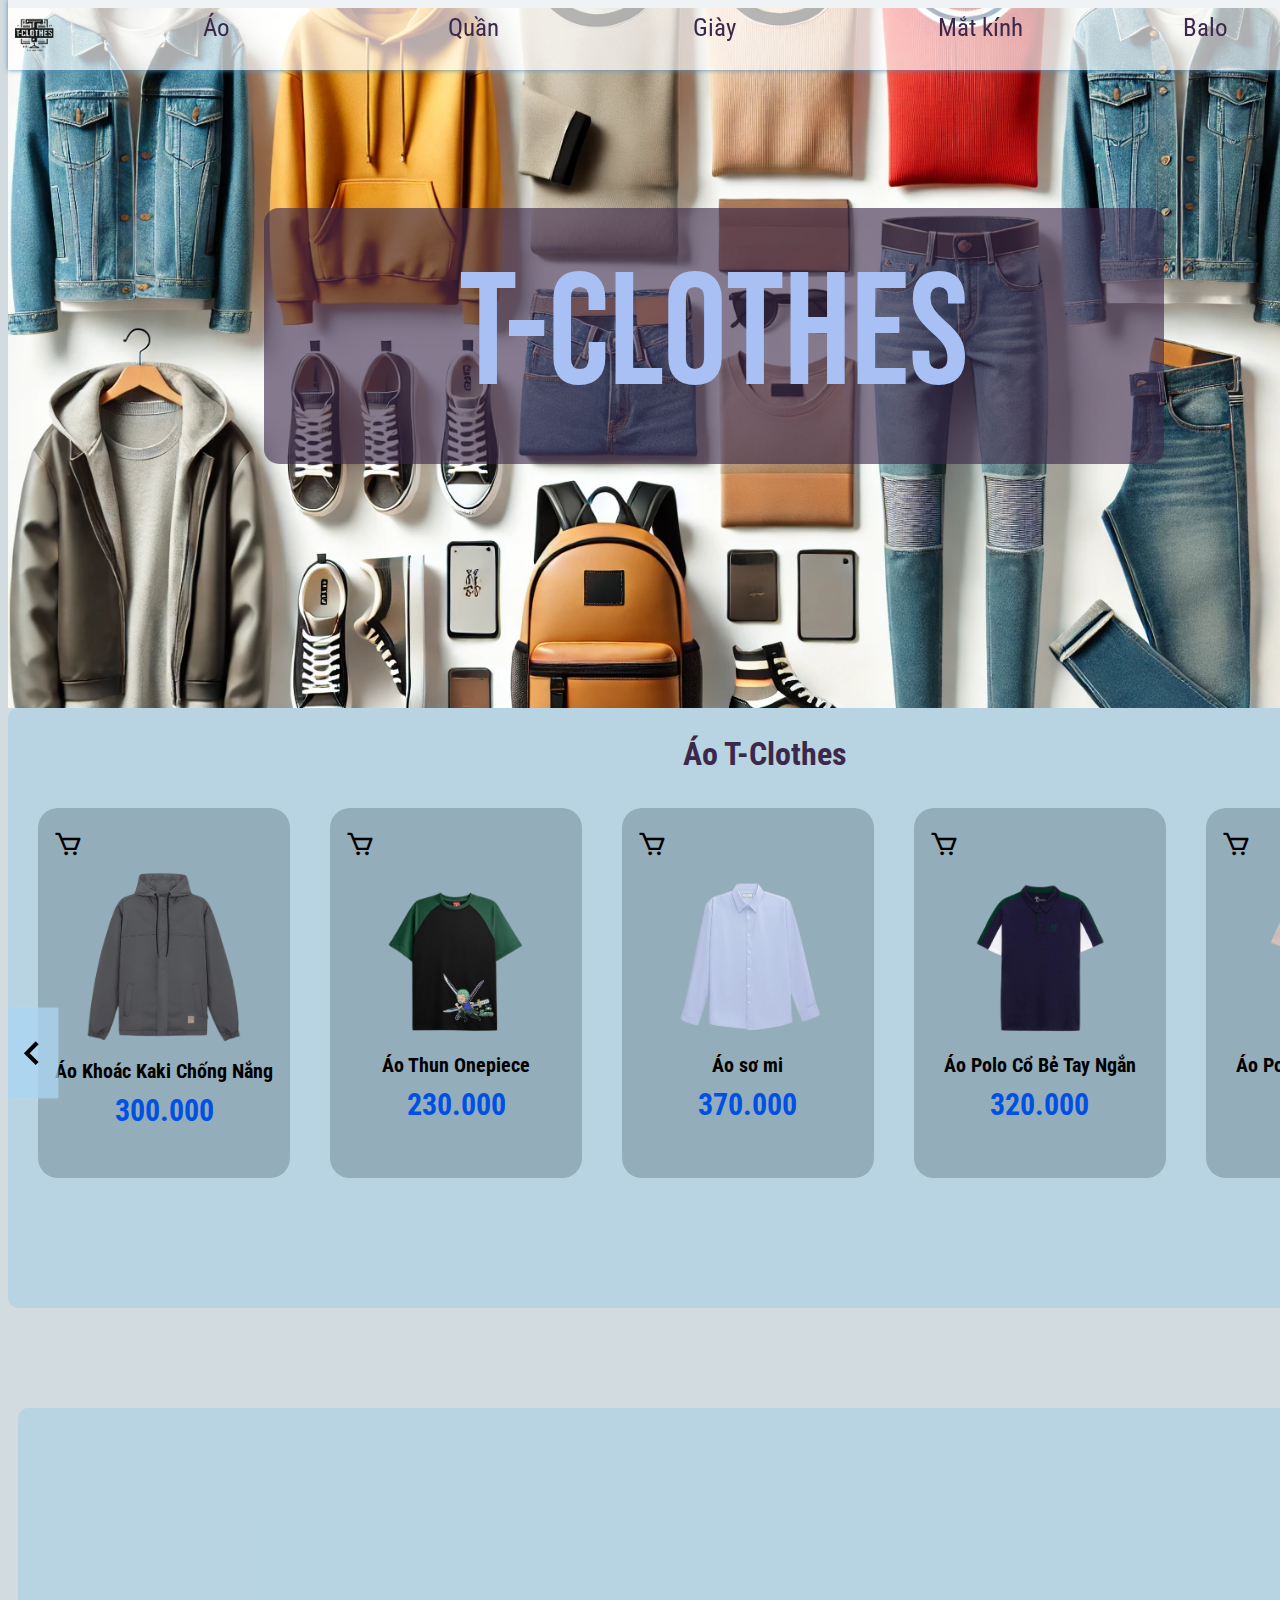
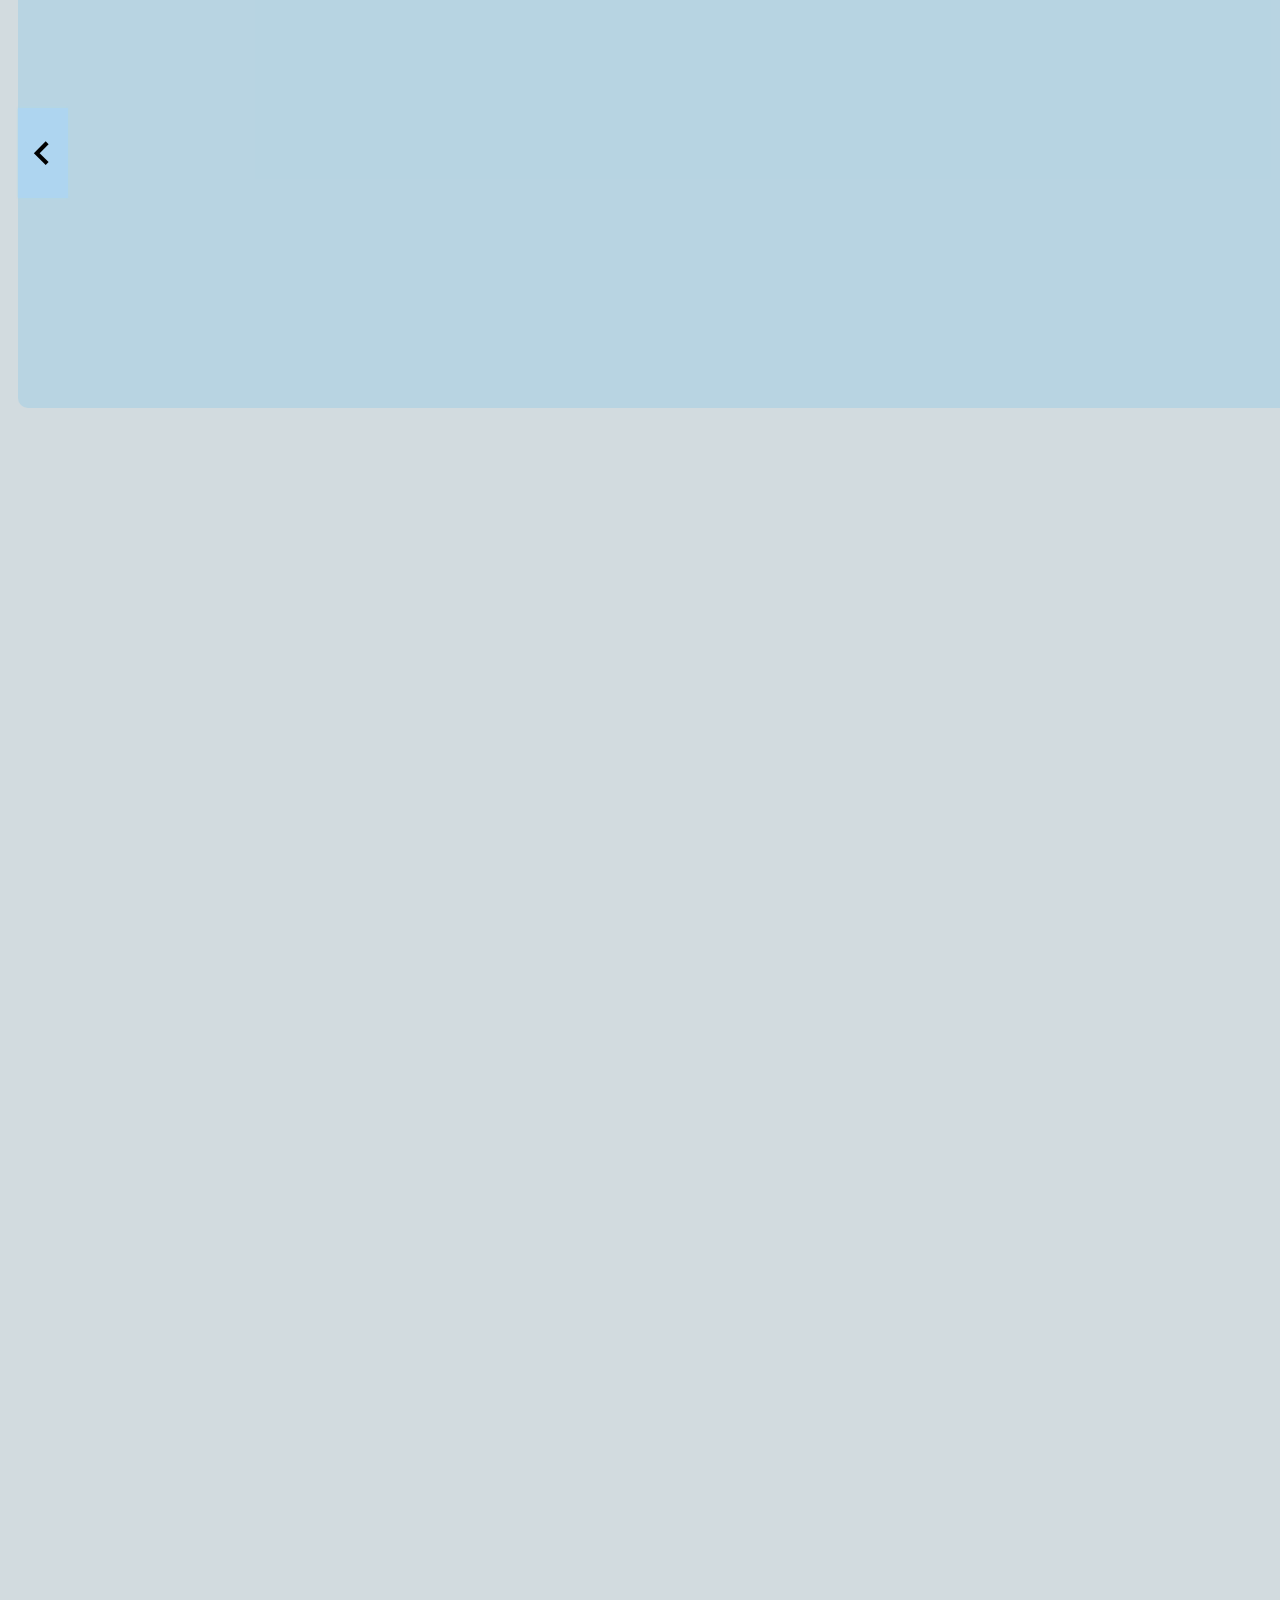
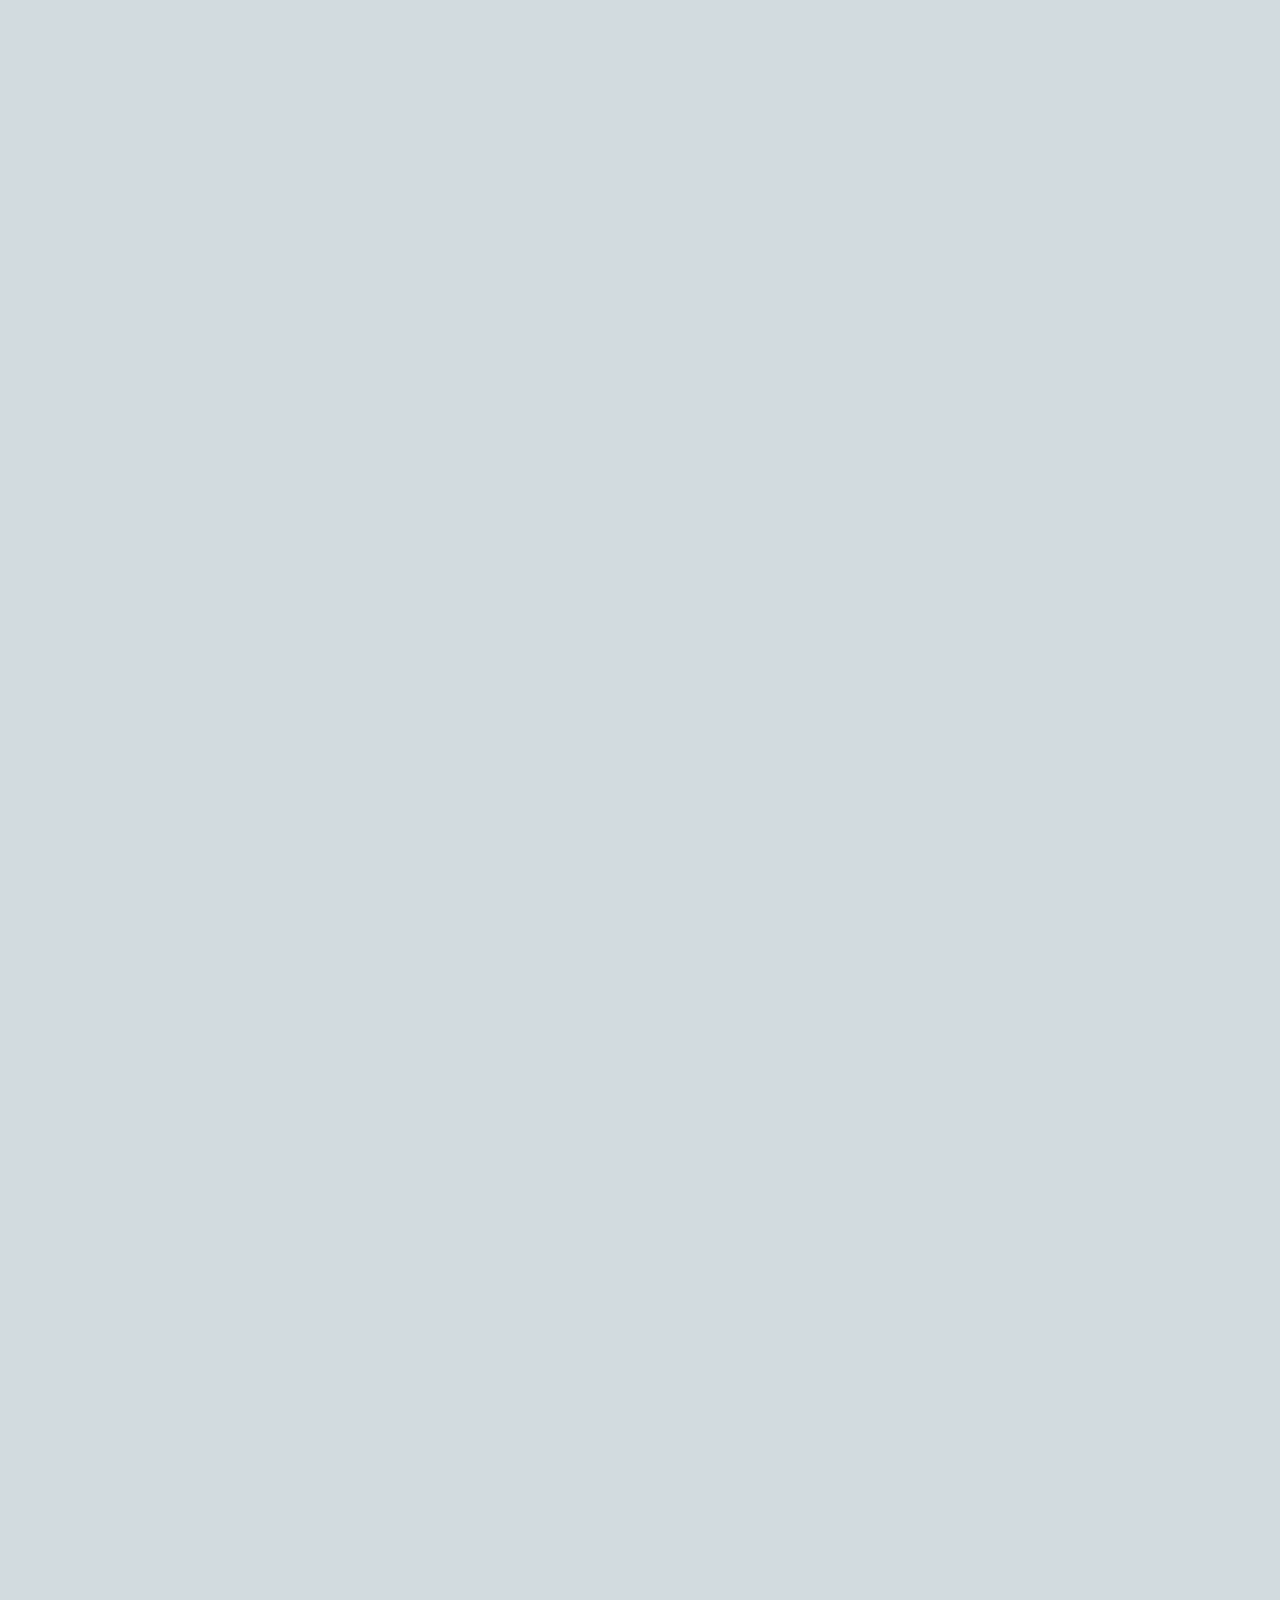
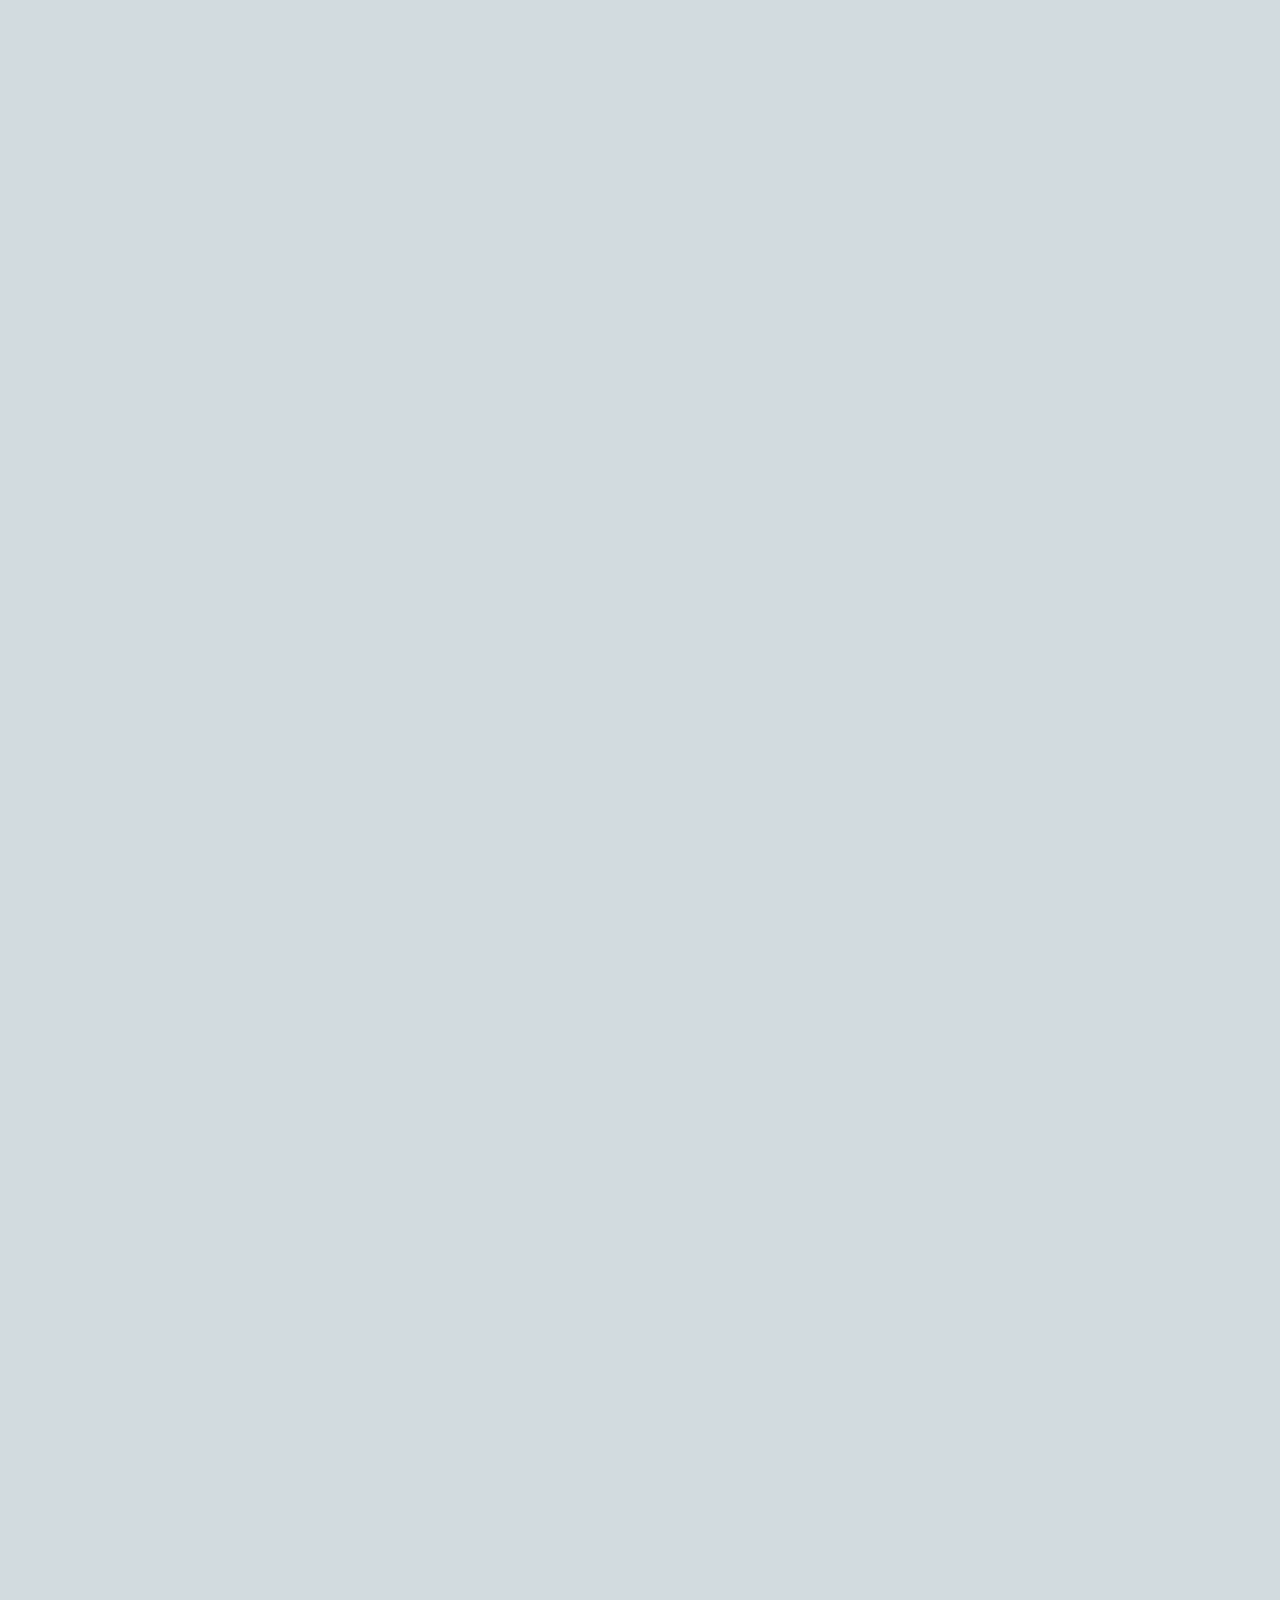
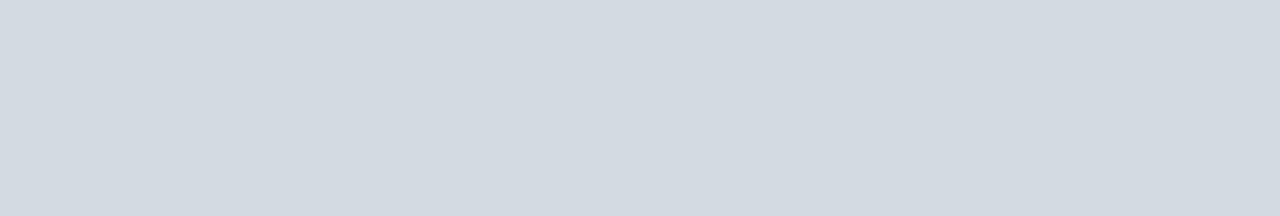
==== commit 5c9e7889: "lan3" ====
--- a/index.html
+++ b/index.html
@@ -1,179 +1,581 @@
 <!DOCTYPE html>
 <html lang="en">
-<head>
-    <meta charset="UTF-8">
-    <meta name="viewport" content="width=device-width, initial-scale=1.0">
-    <title>TeeFood</title>
-    <link href='https://unpkg.com/boxicons@2.1.4/css/boxicons.min.css' rel='stylesheet'>
-    <link rel="preconnect" href="https://fonts.googleapis.com">
-<link rel="preconnect" href="https://fonts.gstatic.com" crossorigin>
-<link href="https://fonts.googleapis.com/css2?family=Poppins:ital,wght@0,100;0,200;0,300;0,400;0,500;0,600;0,700;0,800;0,900;1,100;1,200;1,300;1,400;1,500;1,600;1,700;1,800;1,900&family=Roboto+Condensed:ital,wght@0,100..900;1,100..900&display=swap" rel="stylesheet">
-<link rel="stylesheet" href="trang.css">
-<script src="trang.js"></script>
-</head>
+    <head>
+        <meta charset="UTF-8">
+        <meta name="viewport" content="width=device-width, initial-scale=1.0">
+        <title>TeeClothes</title>
+        <link href='https://unpkg.com/boxicons@2.1.4/css/boxicons.min.css'
+            rel='stylesheet'>
+        <link rel="preconnect" href="https://fonts.googleapis.com">
+        <link rel="preconnect" href="https://fonts.gstatic.com" crossorigin>
+        <link
+            href="https://fonts.googleapis.com/css2?family=Poppins:ital,wght@0,100;0,200;0,300;0,400;0,500;0,600;0,700;0,800;0,900;1,100;1,200;1,300;1,400;1,500;1,600;1,700;1,800;1,900&family=Roboto+Condensed:ital,wght@0,100..900;1,100..900&display=swap"
+            rel="stylesheet">
+        
+            <link rel="preconnect" href="https://fonts.googleapis.com">
+            <link rel="preconnect" href="https://fonts.gstatic.com" crossorigin>
+            <link href="https://fonts.googleapis.com/css2?family=Bebas+Neue&family=Poppins:ital,wght@0,100;0,200;0,300;0,400;0,500;0,600;0,700;0,800;0,900;1,100;1,200;1,300;1,400;1,500;1,600;1,700;1,800;1,900&family=Roboto+Condensed:ital,wght@0,100..900;1,100..900&display=swap" rel="stylesheet">
+            <link rel="stylesheet" href="trang.css">
+        <script src="trang.js"></script>
+    </head>
 
     <style>
        
     </style>
     <body>
-
-        <div class="background">
-        <div class="backgroundProduct">
-            <div class="cart"><i class='bx bx-cart'></i></div>
-            <div class="product">
-        <img class="ao" src="1344447_màu_xám-removebg-preview.png" alt="" ">
-            </div>
-            <div class="name">Áo Khoác Kaki Chống Nắng </div>
-            <div class="prize">300.000</div>
-            <div class="size"> 
-                <h3>Size:</h3>
-                <span>M</span>
-                <span>L</span>
-                <span>X</span>
-                <span>XL</span>
-            </div>
-            <div class="color">
-                <h3 >Color:</h3>
-                <span class="colorblack" style="background-color: black;" onclick="changeImage('black')" ></span>
-                <span class="colorgrey" style="background-color: grey;" onclick="changeImage('grey')" ></span>
-            </div>
-            <div class="action">
-                <button class="addCart">Add cart</button>
-                <button class="buy">Buy now</button>
+        <span class="titleTop"> T-Clothes</span>
+        <div class="imgTopSlider">
+            <div class="imgTop">
+                <img src="imgTop/DALL·E 2024-11-11 16.44.02 - A youthful and trendy collection of fashion product images, including stylish clothing items like jeans, T-shirts, jackets, and accessories such as a .webp" alt="">
+                <img src="imgTop/DALL·E 2024-11-11 16.44.51 - Five images of fashion products like pants, shirts, and backpacks, displayed in a stylish, minimalistic way, featuring various colors and designs. The.webp" alt="">
+                <img src="imgTop/DALL·E 2024-11-11 16.43.59 - A collection of five stylish fashion product images including clothing items like pants, shirts, and accessories like backpacks, arranged in a modern .webp" alt="">
             </div>
         </div>
         
-        <div class="backgroundProduct">
-            <div class="cart"><i class='bx bx-cart'></i></div>
-            <div class="product">
-        <img class="ao1" src="7ccec356-zoro-removebg-preview.png" alt="">
+        <div class="background">
+            <div class="backgroundsliderContainer">
+              <div class="backgroundslider">
+                    <div class="backgroundProduct">
+                        <div class="cart"><i class='bx bx-cart'></i></div>
+                        <div class="product">
+                            <img class="ao"
+                                src="1344447_màu_xám-removebg-preview.png">
+                        </div>
+                        <div class="name">Áo Khoác Kaki Chống Nắng </div>
+                        <div class="prize">300.000</div>
+                        <div class="size">
+                            <h3>Size:</h3>
+                            <span>M</span>
+                            <span>L</span>
+                            <span>X</span>
+                            <span>XL</span>
+                        </div>
+                        <div class="color">
+                            <h3>Color:</h3>
+                            <span class="colorblack"
+                                style="background-color: black;"
+                                onclick="changeImage('black')"></span>
+                            <span class="colorgrey"
+                                style="background-color: grey;"
+                                onclick="changeImage('grey')"></span>
+                        </div>
+                        <div class="action">
+                            <button class="addCart">Add cart</button>
+                            <button class="buy">Buy now</button>
+                        </div>
+                    </div>
+
+                    <div class="backgroundProduct">
+                        <div class="cart"><i class='bx bx-cart'></i></div>
+                        <div class="product">
+                            <img class="ao1"
+                                src="7ccec356-zoro-removebg-preview.png" alt>
+                        </div>
+                        <div class="name">Áo Thun Onepiece </div>
+                        <div class="prize">230.000</div>
+                        <div class="size">
+                            <h3>Size:</h3>
+                            <span>M</span>
+                            <span>L</span>
+                            <span>X</span>
+                            <span>XL</span>
+                        </div>
+                        <div class="color">
+                            <h3>Color:</h3>
+
+                            <span class="colorblack"
+                                style="background-color: green;"
+                                onclick="changeImage1('green')"></span>
+                            <span class="colorblack"
+                                style="background-color: rgb(23, 5, 5);"
+                                onclick="changeImage1('black')"></span>
+                            <span class="colorblack"
+                                style="background-color: rgb(98, 53, 53);"
+                                onclick="changeImage1('brown')"></span>
+                            <span class="colorgrey"
+                                style="background-color: goldenrod;"
+                                onclick="changeImage1('yellow')"></span>
+                        </div>
+                        <div class="action">
+                            <button class="addCart">Add cart</button>
+                            <button class="buy">Buy now</button>
+                        </div>
+                    </div>
+
+                    <div class="backgroundProduct">
+                        <div class="cart"><i class='bx bx-cart'></i></div>
+                        <div class="product">
+                            <img class="ao2"
+                                src="c3bff584-xanhduong-removebg-preview.png"
+                                alt>
+                        </div>
+                        <div class="name">Áo sơ mi</div>
+                        <div class="prize">370.000</div>
+                        <div class="size">
+                            <h3>Size:</h3>
+                            <span>M</span>
+                            <span>L</span>
+                            <span>X</span>
+                            <span>XL</span>
+                        </div>
+                        <div class="color">
+                            <h3>Color:</h3>
+                            <span class="colorblack"
+                                style="background-color: rgb(158, 221, 228);"
+                                onclick="changeImage2('blue')"></span>
+                            <span class="colorgrey"
+                                style="background-color: lightpink;"
+                                onclick="changeImage2('pink')"></span>
+                            <span class="colorgrey"
+                                style="background-color: beige;"
+                                onclick="changeImage2('beige')"></span>
+                        </div>
+                        <div class="action">
+                            <button class="addCart">Add cart</button>
+                            <button class="buy">Buy now</button>
+                        </div>
+                    </div>
+
+                    <div class="backgroundProduct">
+                        <div class="cart"><i class='bx bx-cart'></i></div>
+                        <div class="product">
+                            <img class="ao3"
+                                src="79942cee-xanhden-removebg-preview.png" alt
+                                onclick="zoom()">
+                        </div>
+                        <div class="name">Áo Polo Cổ Bẻ Tay Ngắn</div>
+                        <div class="prize">320.000</div>
+                        <div class="size">
+                            <h3>Size:</h3>
+                            <span>M</span>
+                            <span>L</span>
+                            <span>X</span>
+                            <span>XL</span>
+                        </div>
+                        <div class="color">
+                            <h3>Color:</h3>
+                            <span class="colorblack"
+                                style="background-color: black;"
+                                onclick="changeImage3('black')"></span>
+                        </div>
+                        <div class="action">
+                            <button class="addCart">Add cart</button>
+                            <button class="buy">Buy now</button>
+                        </div>
+                    </div>
+
+                    <div class="backgroundProduct">
+                        <div class="cart"><i class='bx bx-cart'></i></div>
+                        <div class="product">
+                            <img class="ao4"
+                                src="image-removebg-preview (2).png" alt
+                                onclick="zoom()">
+                        </div>
+                        <div class="name">Áo Polo Cổ Bẻ Tay Ngắn</div>
+                        <div class="prize">270.000</div>
+                        <div class="size">
+                            <h3>Size:</h3>
+                            <span>M</span>
+                            <span>L</span>
+                            <span>X</span>
+                            <span>XL</span>
+                        </div>
+                        <div class="color">
+                            <h3>Color:</h3>
+                            <span class="colorblack"
+                                style="background-color: black;"
+                                onclick="changeImage4('black')"></span>
+                            <span class="colorgrey"
+                                style="background-color: white;"
+                                onclick="changeImage4('white')"></span>
+                            <span class="colorgrey"
+                                style="background-color: rgba(244, 205, 149, 0.967);"
+                                onclick="changeImage4('beige')"></span>
+                            <span class="colorgrey"
+                                style="background-color: grey;"
+                                onclick="changeImage4('grey')"></span>
+                        </div>
+                        <div class="action">
+                            <button class="addCart">Add cart</button>
+                            <button class="buy">Buy now</button>
+                        </div>
+                    </div>
+
+                </div>
+                <div class="backgroundslider">
+                    <div class="backgroundProduct">
+                        <div class="cart"><i class='bx bx-cart'></i></div>
+                        <div class="product">
+                            <img class="ao"
+                                src="1344447_màu_xám-removebg-preview.png" >
+                        </div>
+                        <div class="name">Áo Khoác Kaki Chống Nắng </div>
+                        <div class="prize">300.000</div>
+                        <div class="size">
+                            <h3>Size:</h3>
+                            <span>M</span>
+                            <span>L</span>
+                            <span>X</span>
+                            <span>XL</span>
+                        </div>
+                        <div class="color">
+                            <h3>Color:</h3>
+                            <span class="colorblack"
+                                style="background-color: black;"
+                                onclick="changeImage('black')"></span>
+                            <span class="colorgrey"
+                                style="background-color: grey;"
+                                onclick="changeImage('grey')"></span>
+                        </div>
+                        <div class="action">
+                            <button class="addCart">Add cart</button>
+                            <button class="buy">Buy now</button>
+                        </div>
+                    </div>
+
+                    <div class="backgroundProduct">
+                        <div class="cart"><i class='bx bx-cart'></i></div>
+                        <div class="product">
+                            <img class="ao1"
+                                src="7ccec356-zoro-removebg-preview.png" alt>
+                        </div>
+                        <div class="name">Áo Thun Onepiece </div>
+                        <div class="prize">230.000</div>
+                        <div class="size">
+                            <h3>Size:</h3>
+                            <span>M</span>
+                            <span>L</span>
+                            <span>X</span>
+                            <span>XL</span>
+                        </div>
+                        <div class="color">
+                            <h3>Color:</h3>
+
+                            <span class="colorblack"
+                                style="background-color: green;"
+                                onclick="changeImage1('green')"></span>
+                            <span class="colorblack"
+                                style="background-color: rgb(23, 5, 5);"
+                                onclick="changeImage1('black')"></span>
+                            <span class="colorblack"
+                                style="background-color: rgb(98, 53, 53);"
+                                onclick="changeImage1('brown')"></span>
+                            <span class="colorgrey"
+                                style="background-color: goldenrod;"
+                                onclick="changeImage1('yellow')"></span>
+                        </div>
+                        <div class="action">
+                            <button class="addCart">Add cart</button>
+                            <button class="buy">Buy now</button>
+                        </div>
+                    </div>
+
+                    <div class="backgroundProduct">
+                        <div class="cart"><i class='bx bx-cart'></i></div>
+                        <div class="product">
+                            <img class="ao2"
+                                src="c3bff584-xanhduong-removebg-preview.png"
+                                alt>
+                        </div>
+                        <div class="name">Áo sơ mi</div>
+                        <div class="prize">370.000</div>
+                        <div class="size">
+                            <h3>Size:</h3>
+                            <span>M</span>
+                            <span>L</span>
+                            <span>X</span>
+                            <span>XL</span>
+                        </div>
+                        <div class="color">
+                            <h3>Color:</h3>
+                            <span class="colorblack"
+                                style="background-color: rgb(158, 221, 228);"
+                                onclick="changeImage2('blue')"></span>
+                            <span class="colorgrey"
+                                style="background-color: lightpink;"
+                                onclick="changeImage2('pink')"></span>
+                            <span class="colorgrey"
+                                style="background-color: beige;"
+                                onclick="changeImage2('beige')"></span>
+                        </div>
+                        <div class="action">
+                            <button class="addCart">Add cart</button>
+                            <button class="buy">Buy now</button>
+                        </div>
+                    </div>
+
+                    <div class="backgroundProduct">
+                        <div class="cart"><i class='bx bx-cart'></i></div>
+                        <div class="product">
+                            <img class="ao3"
+                                src="79942cee-xanhden-removebg-preview.png" alt
+                                onclick="zoom()">
+                        </div>
+                        <div class="name">Áo Polo Cổ Bẻ Tay Ngắn</div>
+                        <div class="prize">320.000</div>
+                        <div class="size">
+                            <h3>Size:</h3>
+                            <span>M</span>
+                            <span>L</span>
+                            <span>X</span>
+                            <span>XL</span>
+                        </div>
+                        <div class="color">
+                            <h3>Color:</h3>
+                            <span class="colorblack"
+                                style="background-color: black;"
+                                onclick="changeImage3('black')"></span>
+                        </div>
+                        <div class="action">
+                            <button class="addCart">Add cart</button>
+                            <button class="buy">Buy now</button>
+                        </div>
+                    </div>
+
+                    <div class="backgroundProduct">
+                        <div class="cart"><i class='bx bx-cart'></i></div>
+                        <div class="product">
+                            <img class="ao4"
+                                src="image-removebg-preview (2).png" alt
+                                onclick="zoom()">
+                        </div>
+                        <div class="name">Áo Polo Cổ Bẻ Tay Ngắn</div>
+                        <div class="prize">270.000</div>
+                        <div class="size">
+                            <h3>Size:</h3>
+                            <span>M</span>
+                            <span>L</span>
+                            <span>X</span>
+                            <span>XL</span>
+                        </div>
+                        <div class="color">
+                            <h3>Color:</h3>
+                            <span class="colorblack"
+                                style="background-color: black;"
+                                onclick="changeImage4('black')"></span>
+                            <span class="colorgrey"
+                                style="background-color: white;"
+                                onclick="changeImage4('white')"></span>
+                            <span class="colorgrey"
+                                style="background-color: rgba(244, 205, 149, 0.967);"
+                                onclick="changeImage4('beige')"></span>
+                            <span class="colorgrey"
+                                style="background-color: grey;"
+                                onclick="changeImage4('grey')"></span>
+                        </div>
+                        <div class="action">
+                            <button class="addCart">Add cart</button>
+                            <button class="buy">Buy now</button>
+                        </div>
+                    </div>
+
+                </div> 
+                <div class="backgroundslider">
+                    <div class="backgroundProduct">
+                        <div class="cart"><i class='bx bx-cart'></i></div>
+                        <div class="product">
+                            <img class="ao"
+                                src="1344447_màu_xám-removebg-preview.png" >
+                        </div>
+                        <div class="name">Áo Khoác Kaki Chống Nắng </div>
+                        <div class="prize">300.000</div>
+                        <div class="size">
+                            <h3>Size:</h3>
+                            <span>M</span>
+                            <span>L</span>
+                            <span>X</span>
+                            <span>XL</span>
+                        </div>
+                        <div class="color">
+                            <h3>Color:</h3>
+                            <span class="colorblack"
+                                style="background-color: black;"
+                                onclick="changeImage('black')"></span>
+                            <span class="colorgrey"
+                                style="background-color: grey;"
+                                onclick="changeImage('grey')"></span>
+                        </div>
+                        <div class="action">
+                            <button class="addCart">Add cart</button>
+                            <button class="buy">Buy now</button>
+                        </div>
+                    </div>
+
+                    <div class="backgroundProduct">
+                        <div class="cart"><i class='bx bx-cart'></i></div>
+                        <div class="product">
+                            <img class="ao1"
+                                src="7ccec356-zoro-removebg-preview.png" alt>
+                        </div>
+                        <div class="name">Áo Thun Onepiece </div>
+                        <div class="prize">230.000</div>
+                        <div class="size">
+                            <h3>Size:</h3>
+                            <span>M</span>
+                            <span>L</span>
+                            <span>X</span>
+                            <span>XL</span>
+                        </div>
+                        <div class="color">
+                            <h3>Color:</h3>
+
+                            <span class="colorblack"
+                                style="background-color: green;"
+                                onclick="changeImage1('green')"></span>
+                            <span class="colorblack"
+                                style="background-color: rgb(23, 5, 5);"
+                                onclick="changeImage1('black')"></span>
+                            <span class="colorblack"
+                                style="background-color: rgb(98, 53, 53);"
+                                onclick="changeImage1('brown')"></span>
+                            <span class="colorgrey"
+                                style="background-color: goldenrod;"
+                                onclick="changeImage1('yellow')"></span>
+                        </div>
+                        <div class="action">
+                            <button class="addCart">Add cart</button>
+                            <button class="buy">Buy now</button>
+                        </div>
+                    </div>
+
+                    <div class="backgroundProduct">
+                        <div class="cart"><i class='bx bx-cart'></i></div>
+                        <div class="product">
+                            <img class="ao2"
+                                src="c3bff584-xanhduong-removebg-preview.png"
+                                alt>
+                        </div>
+                        <div class="name">Áo sơ mi</div>
+                        <div class="prize">370.000</div>
+                        <div class="size">
+                            <h3>Size:</h3>
+                            <span>M</span>
+                            <span>L</span>
+                            <span>X</span>
+                            <span>XL</span>
+                        </div>
+                        <div class="color">
+                            <h3>Color:</h3>
+                            <span class="colorblack"
+                                style="background-color: rgb(158, 221, 228);"
+                                onclick="changeImage2('blue')"></span>
+                            <span class="colorgrey"
+                                style="background-color: lightpink;"
+                                onclick="changeImage2('pink')"></span>
+                            <span class="colorgrey"
+                                style="background-color: beige;"
+                                onclick="changeImage2('beige')"></span>
+                        </div>
+                        <div class="action">
+                            <button class="addCart">Add cart</button>
+                            <button class="buy">Buy now</button>
+                        </div>
+                    </div>
+
+                    <div class="backgroundProduct">
+                        <div class="cart"><i class='bx bx-cart'></i></div>
+                        <div class="product">
+                            <img class="ao3"
+                                src="79942cee-xanhden-removebg-preview.png" alt
+                                onclick="zoom()">
+                        </div>
+                        <div class="name">Áo Polo Cổ Bẻ Tay Ngắn</div>
+                        <div class="prize">320.000</div>
+                        <div class="size">
+                            <h3>Size:</h3>
+                            <span>M</span>
+                            <span>L</span>
+                            <span>X</span>
+                            <span>XL</span>
+                        </div>
+                        <div class="color">
+                            <h3>Color:</h3>
+                            <span class="colorblack"
+                                style="background-color: black;"
+                                onclick="changeImage3('black')"></span>
+                        </div>
+                        <div class="action">
+                            <button class="addCart">Add cart</button>
+                            <button class="buy">Buy now</button>
+                        </div>
+                    </div>
+
+                    <div class="backgroundProduct">
+                        <div class="cart"><i class='bx bx-cart'></i></div>
+                        <div class="product">
+                            <img class="ao4"
+                                src="image-removebg-preview (2).png" alt
+                                onclick="zoom()">
+                        </div>
+                        <div class="name">Áo Polo Cổ Bẻ Tay Ngắn</div>
+                        <div class="prize">270.000</div>
+                        <div class="size">
+                            <h3>Size:</h3>
+                            <span>M</span>
+                            <span>L</span>
+                            <span>X</span>
+                            <span>XL</span>
+                        </div>
+                        <div class="color">
+                            <h3>Color:</h3>
+                            <span class="colorblack"
+                                style="background-color: black;"
+                                onclick="changeImage4('black')"></span>
+                            <span class="colorgrey"
+                                style="background-color: white;"
+                                onclick="changeImage4('white')"></span>
+                            <span class="colorgrey"
+                                style="background-color: rgba(244, 205, 149, 0.967);"
+                                onclick="changeImage4('beige')"></span>
+                            <span class="colorgrey"
+                                style="background-color: grey;"
+                                onclick="changeImage4('grey')"></span>
+                        </div>
+                        <div class="action">
+                            <button class="addCart">Add cart</button>
+                            <button class="buy">Buy now</button>
+                        </div>
+                    </div>
+
+                </div> 
             </div>
-            <div class="name">Áo Thun Onepiece </div>
-            <div class="prize">230.000</div>
-            <div class="size"> 
-                <h3>Size:</h3>
-                <span>M</span>
-                <span>L</span>
-                <span>X</span>
-                <span>XL</span>
+      
+            <div class="buttonSlider">
+                <i class='bx bx-chevron-left' ></i>
+                <i class='bx bx-chevron-right'></i>
             </div>
-            <div class="color">
-                <h3 >Color:</h3>
-
-                <span class="colorblack" style="background-color: green;" onclick="changeImage1('green')" ></span>
-                <span class="colorblack" style="background-color: rgb(23, 5, 5);" onclick="changeImage1('black')" ></span>
-                <span class="colorblack" style="background-color: rgb(98, 53, 53);" onclick="changeImage1('brown')" ></span>
-                <span class="colorgrey" style="background-color: goldenrod;" onclick="changeImage1('yellow')" ></span>
-            </div>
-            <div class="action">
-                <button class="addCart">Add cart</button>
-                <button class="buy">Buy now</button>
+            <div class="titleSeller"><h1>Áo T-Clothes</h1></div>   
+
+       
+        </div>
+        
+        <div class="background1">
+
+            <div class="buttonSlider1">
+                <i class='bx bx-chevron-left' ></i>
+                <i class='bx bx-chevron-right'></i>
             </div>
         </div>
 
-        <div class="backgroundProduct">
-            <div class="cart"><i class='bx bx-cart'></i></div>
-            <div class="product">
-        <img class="ao2" src="c3bff584-xanhduong-removebg-preview.png" alt="" >
-            </div>
-            <div class="name">Áo sơ mi</div>
-            <div class="prize">370.000</div>
-            <div class="size"> 
-                <h3>Size:</h3>
-                <span>M</span>
-                <span>L</span>
-                <span>X</span>
-                <span>XL</span>
-            </div>
-            <div class="color">
-                <h3 >Color:</h3>
-                <span class="colorblack" style="background-color: rgb(158, 221, 228);" onclick="changeImage2('blue')" ></span>
-                <span class="colorgrey" style="background-color: lightpink;" onclick="changeImage2('pink')" ></span>
-                <span class="colorgrey" style="background-color: beige;" onclick="changeImage2('beige')" ></span>
-            </div>
-            <div class="action">
-                <button class="addCart">Add cart</button>
-                <button class="buy">Buy now</button>
-            </div>
-        </div>
-
-
-        <div class="backgroundProduct">
-            <div class="cart"><i class='bx bx-cart'></i></div>
-            <div class="product">
-        <img class="ao3" src="79942cee-xanhden-removebg-preview.png" alt="" onclick="zoom()">
-            </div>
-            <div class="name">Áo Polo Cổ Bẻ Tay Ngắn</div>
-            <div class="prize">320.000</div>
-            <div class="size"> 
-                <h3>Size:</h3>
-                <span>M</span>
-                <span>L</span>
-                <span>X</span>
-                <span>XL</span>
-            </div>
-            <div class="color">
-                <h3 >Color:</h3>
-                <span class="colorblack" style="background-color: black;" onclick="changeImage3('black')" ></span>
-            </div>
-            <div class="action">
-                <button class="addCart">Add cart</button>
-                <button class="buy">Buy now</button>
-            </div>
-        </div>
-
-        <div class="backgroundProduct">
-            <div class="cart"><i class='bx bx-cart'></i></div>
-            <div class="product">
-        <img class="ao4" src="image-removebg-preview (2).png" alt="" onclick="zoom()">
-            </div>
-            <div class="name">Áo Polo Cổ Bẻ Tay Ngắn</div>
-            <div class="prize">270.000</div>
-            <div class="size"> 
-                <h3>Size:</h3>
-                <span>M</span>
-                <span>L</span>
-                <span>X</span>
-                <span>XL</span>
-            </div>
-            <div class="color">
-                <h3 >Color:</h3>
-                <span class="colorblack" style="background-color: black;" onclick="changeImage4('black')" ></span>
-                <span class="colorgrey" style="background-color: white;" onclick="changeImage4('white')" ></span>
-                <span class="colorgrey" style="background-color: rgba(244, 205, 149, 0.967);" onclick="changeImage4('beige')" ></span>
-                <span class="colorgrey" style="background-color: grey;" onclick="changeImage4('grey')" ></span>
-            </div>
-            <div class="action">
-                <button class="addCart">Add cart</button>
-                <button class="buy">Buy now</button>
-            </div>
-        </div>
-
-
-    </div>
-
-        <div class="head">
-            <div class="head1">
-            <img class="logo" src="Logo.png" alt="Description of the image" onclick="refreshPage()">
-            <a class="food" href="" target="_self">Đồ ăn</a>
-            <a class="drink" href="" target="_self">Đồ uống</a>
-            <a class="cake" href="" target="_self">Bánh</a>
-            <a class="support" href="" target="_self">Dịch vụ</a>
-            <a class="account" href="" target="_self">Tài Khoản</a>
-            <img class="giohang" src="giohang.png" alt="" onclick=" ">
-        </div>
-        </div>
-</body>
-<script>
-    function changeImage(color){
-    const ao = document.getElementsByClassName('ao')[0];
-
-    if(color === 'black'){
-        ao.src = "1344447_màu_đen-removebg-preview.png";
-    } else if (color === 'grey'){
-        ao.src = "1344447_màu_xám-removebg-preview.png";
-    }
-}
-
-</script>
-</html>+                <div class="head">
+                    <div class="head1">
+                        <img class="logo" src="Logo.png"
+                            alt="Description of the image"
+                            onclick="refreshPage()">
+                        <a class="food" href target="_self">Áo</a>
+                        <a class="drink" href target="_self">Quần</a>
+                        <a class="cake" href target="_self">Giày</a>
+                        <a class="support" href target="_self">Mắt kính</a>
+                        <a class="account" href target="_self">Balo</a>
+                        <div class="giohang" onclick=" "><i class='bx bxs-cart' >
+                            <div class="soluong">0</div>
+                        </i>
+                        <div class="menuBuy">
+                            <div></div>
+                        </div>
+                        </div>
+                    </div>
+                </div>
+            </body>
+           
+        </html>--- a/trang.css
+++ b/trang.css
@@ -1,42 +1,36 @@
+
 body {
     font-family: "Roboto Condensed";
     line-height: 1.6;
     height: 6600px; /* Đặt chiều cao lớn để tạo cuộn */
-    width: auto;
-    background: #C7D7FB;
-    
+    width: 100%;
+    background: #d2dbdf;
+    display: inline-block;
+    justify-content: center;
+    position: relative;
+
+}
+
+.head {
+    position: fixed; /* Cố định phần tử đầu trang */
+    top: 0px;
+    height: 70px;
+    width: 1480px;
+    background-color: rgba(255, 255, 255, 0.671);
+    margin: 0 auto; /* Căn giữa phần tử */
+    box-shadow: 0 0 5px #5293c1;
+    z-index: 10; /* Đảm bảo phần tử nổi lên trên */
+    align-content: center;
+}
+.head1 {
+    height: 70%;
+    width: 100%;
     display: flex;
-    justify-items: center;
-    position: relative;
-    transform: scale(1);
-    
-}
-
-  
-.head{
-    height: 100px;
-    width: auto;
-    background-color: rgba(255, 255, 255, 0.671);
-    position: fixed;
-    top: 10px;
-    left: 20px;
-    right: 20px;
-    box-shadow: 0 0 15px #5293c1;
-
-} 
-.head1{
-
-height: 100px;
-width: auto;
-display: flex; 
-justify-content: space-between;
-position: absolute;
-left: 70px;
-right: 70px;
-flex-wrap: nowrap;
-align-content: center;
-white-space: nowrap;
-}
+    justify-content: space-between;
+    flex-wrap: nowrap; /*nội dung nằm trên 1 dòng */
+    align-items: center; /* Căn giữa nội dung theo chiều dọc */
+}
+
 .food:hover {
     color: #f1b0da;
     text-decoration: underline;
@@ -59,13 +53,13 @@
 }
 
 .logo{
-margin-top: 20px;
-width: 150px;
-height: 50px;
-cursor: pointer;
-}
-
-.food, .drink, .cake, .support, .account, .giohang{
+    width: 50px;
+    height: auto;
+    cursor: pointer;
+
+}
+
+.food, .drink, .cake, .support, .account{
 display: flex;
 font-size: 25px;
 text-decoration: none;
@@ -74,28 +68,43 @@
 height: 60px;
 cursor: pointer;
 flex-wrap: nowrap;
-margin-top: 30px;
-}
-
+margin-top: 5px;
+}
+.giohang{
+   font-size: 40px;
+   min-width: 60px; 
+   min-height: 40px;
+}
+.giohang:hover{
+    cursor: pointer;
+}
+.head1 a{
+ 
+    min-width: 100px;
+    min-height: 60px;
+}
 .background{
-background-color: rgba(242, 237, 237, 0.807);
-width: 1600px;
-margin: 150px 80px;
-height: 900px;
-
-display: flex;
-justify-content: space-evenly;
+background-color: #b7d4e2fd;
+width: 1500px;
+height: 600px;
+margin-top: 700px;
+
+position: relative;
+display: block;
+border-radius: 10px;
 }
 .backgroundProduct{
-background-color: rgba(189, 186, 186, 0.677);
+background-color: #78909c92;
 width: 17%;
 height: 370px;
-margin: 100px 10px;
+margin: 50px 10px;
 border-radius: 20px;
-position: relative;
 align-items: center;
 transition: 0.5s;
-
+}
+
+.backgroundProduct{
+    position: relative;
 }
 .cart{
 font-size: 30px;
@@ -144,7 +153,9 @@
 border-radius: 15px;
 font-size: 12px;
 }
-
+.size:hover, .size span:hover{
+    cursor: pointer;
+}
 .color span{
 height: 20px;
 width: 20px;
@@ -215,4 +226,159 @@
  .ao{
     transition: transform 0.3s ease;
     cursor: pointer;
- }+ }
+ .background{
+    position: relative;
+    overflow: hidden;
+ }
+ .bx-chevron-left{
+    position: absolute;
+    top: 50%;
+ }
+ .bx-chevron-right{
+    position: absolute;
+    top: 50%;
+    right: 0px;
+ }
+.buttonSlider i{
+    background-color: #aad5f4be;
+    font-size: 50px;
+    height: 90px;
+    width: 50px;
+    display: flex;
+    justify-content: center;
+    align-items: center;
+    box-shadow: 0 0 2px lightblue;
+
+}
+.buttonSlider i:hover{
+    cursor: pointer;
+}
+ .background{
+    position: relative;
+
+ }
+ .backgroundsliderContainer{
+    background-color: #3c284b;
+    position: absolute;
+    width: 1480px;
+    height: auto;
+    top: 50px;
+
+}
+
+.backgroundslider{
+position: absolute;
+width: 100%;
+height: 500px;
+display: inline-flex;
+justify-content: space-evenly;
+margin: 0px 0px;
+
+}
+.backgroundslider:nth-child(2){
+    transform: translateX(100%);
+} 
+.backgroundslider:nth-child(3){
+    transform: translateX(200%);
+} 
+.backgroundsliderContainer{
+    transition: all 0.3s ease;
+  
+}
+
+
+.titleSeller{
+    color: #3c284b;
+    position: absolute;
+    top: 0px;
+    left: 45%; 
+}
+/*------------------QUAN-------------*/
+.background1{
+    background-color: #b7d4e2fd;
+    width: 1500px;
+    height: 600px;
+    margin: 100px 10px;
+    position: relative;
+    display: block;
+    border-radius: 10px;
+}
+
+.buttonSlider1 i{
+    background-color: #aad5f4be;
+    font-size: 50px;
+    height: 90px;
+    width: 50px;
+    display: flex;
+    justify-content: center;
+    align-items: center;
+    box-shadow: 0 0 2px lightblue;
+} 
+.buttonSlider1 i:hover{
+    cursor: pointer;
+}
+.giohang{
+    position: relative;
+}
+.soluong{
+    background-color: #a9c0f59b;
+    color: red;
+    border-radius: 5%;
+    font-size: 20px;
+    position: absolute;
+    transform: translate(-50%, -50%);
+    top: 10px;
+    right: 5px;
+    width: 20px;
+    border-radius: 10px;
+    align-items: center;
+}
+.imgTopSlider{
+    display: inline;
+    background-color: #3c284b;
+    position: absolute;
+    width: 100%;
+    height: 700px;
+    top: 0px;
+}
+.imgTop{
+    display: flex;
+    position: absolute;
+    width: 1500px;
+    height: auto;
+}
+.imgTopSlider{
+    position: relative;
+    overflow: hidden;
+}
+.imgTop img{
+position: absolute;
+width: 1520px;
+height: 700px;
+display: flex;
+object-fit: cover;
+} 
+.imgTop img:nth-child(2){
+    transform: translateX(100%);
+}
+.imgTop img:nth-child(3){
+    transform: translateX(200%);
+}
+.titleTop{
+    font-family: "Bebas Neue";
+    font-size: 160px;
+    width: 900px;
+    position: absolute;
+    z-index: 10;
+    background-color: #3c284b9e;
+    color: #a9c0f5;
+    border-radius: 15px;
+    display: inline-flex;
+    margin: 200px 20%;
+    text-align: center;
+    display: inline-block; 
+}
+.imgTopSlider{
+    transition: all 0.7s ease;
+}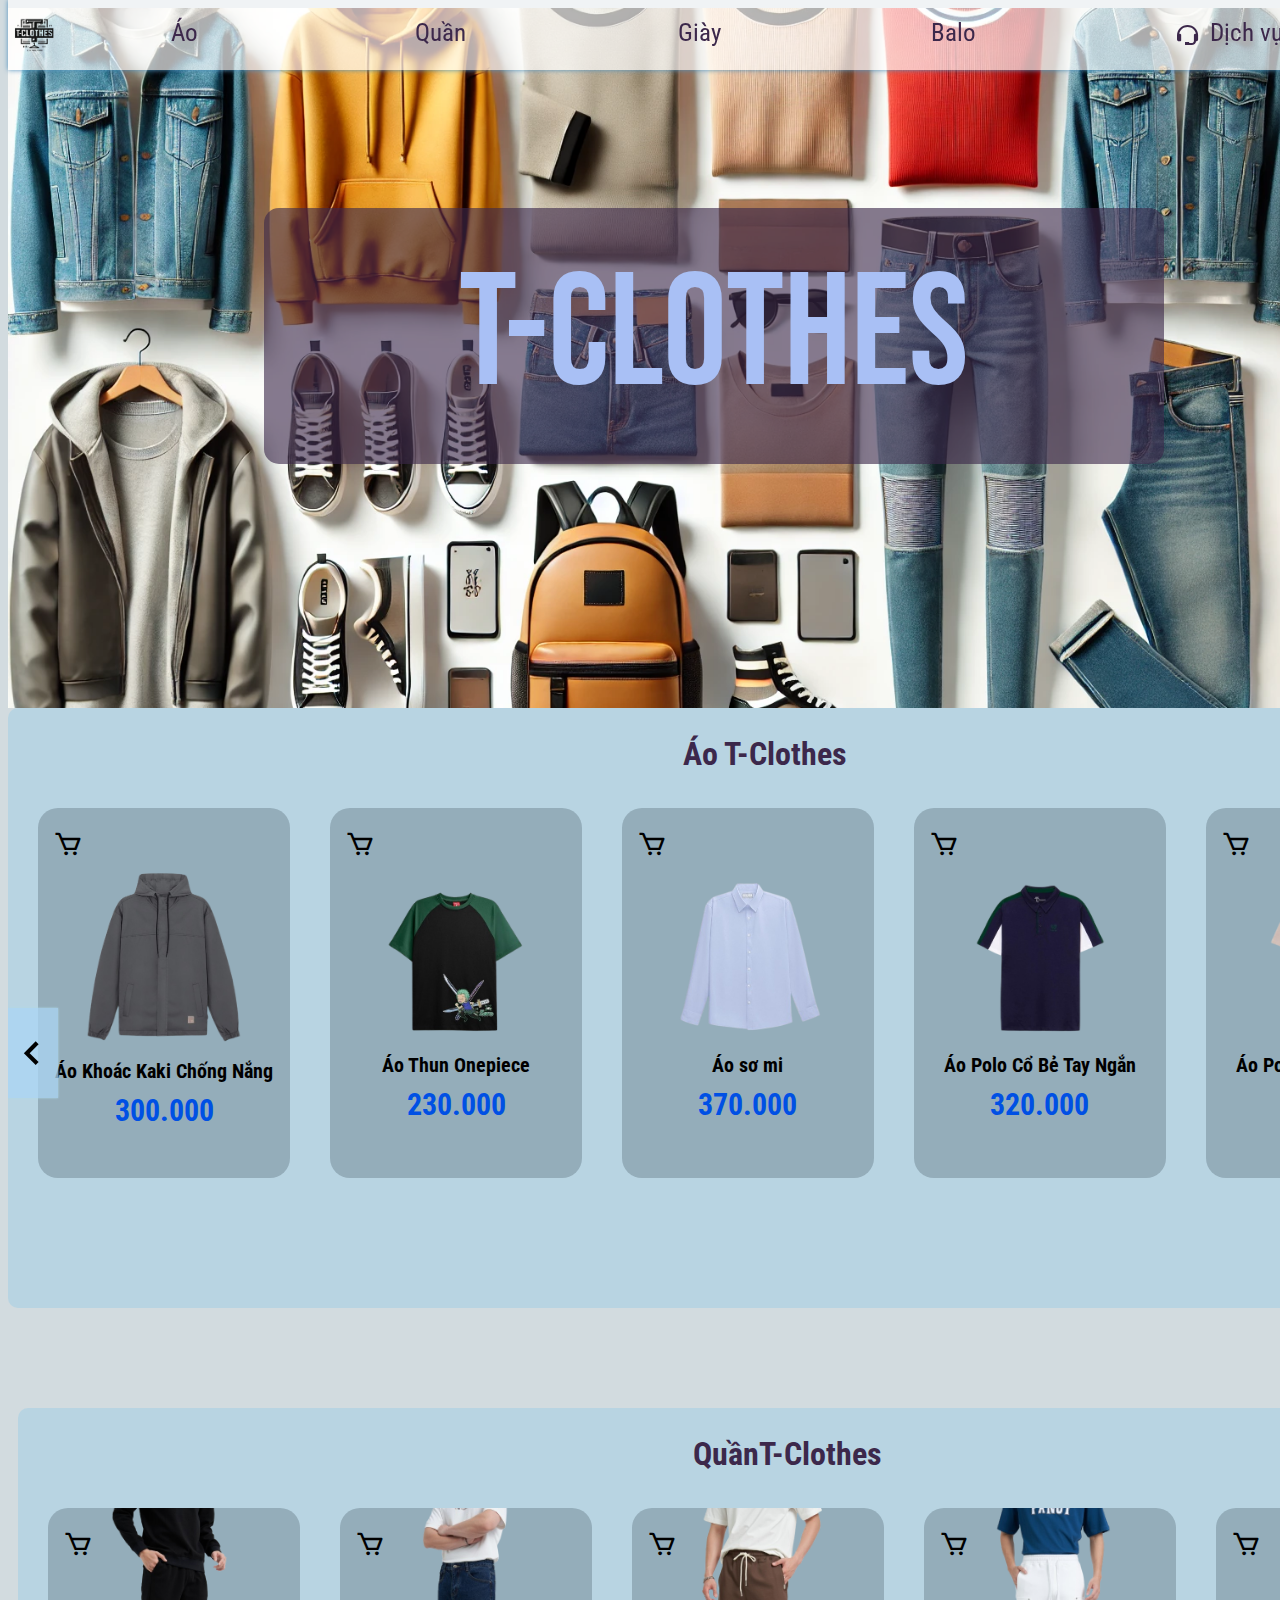
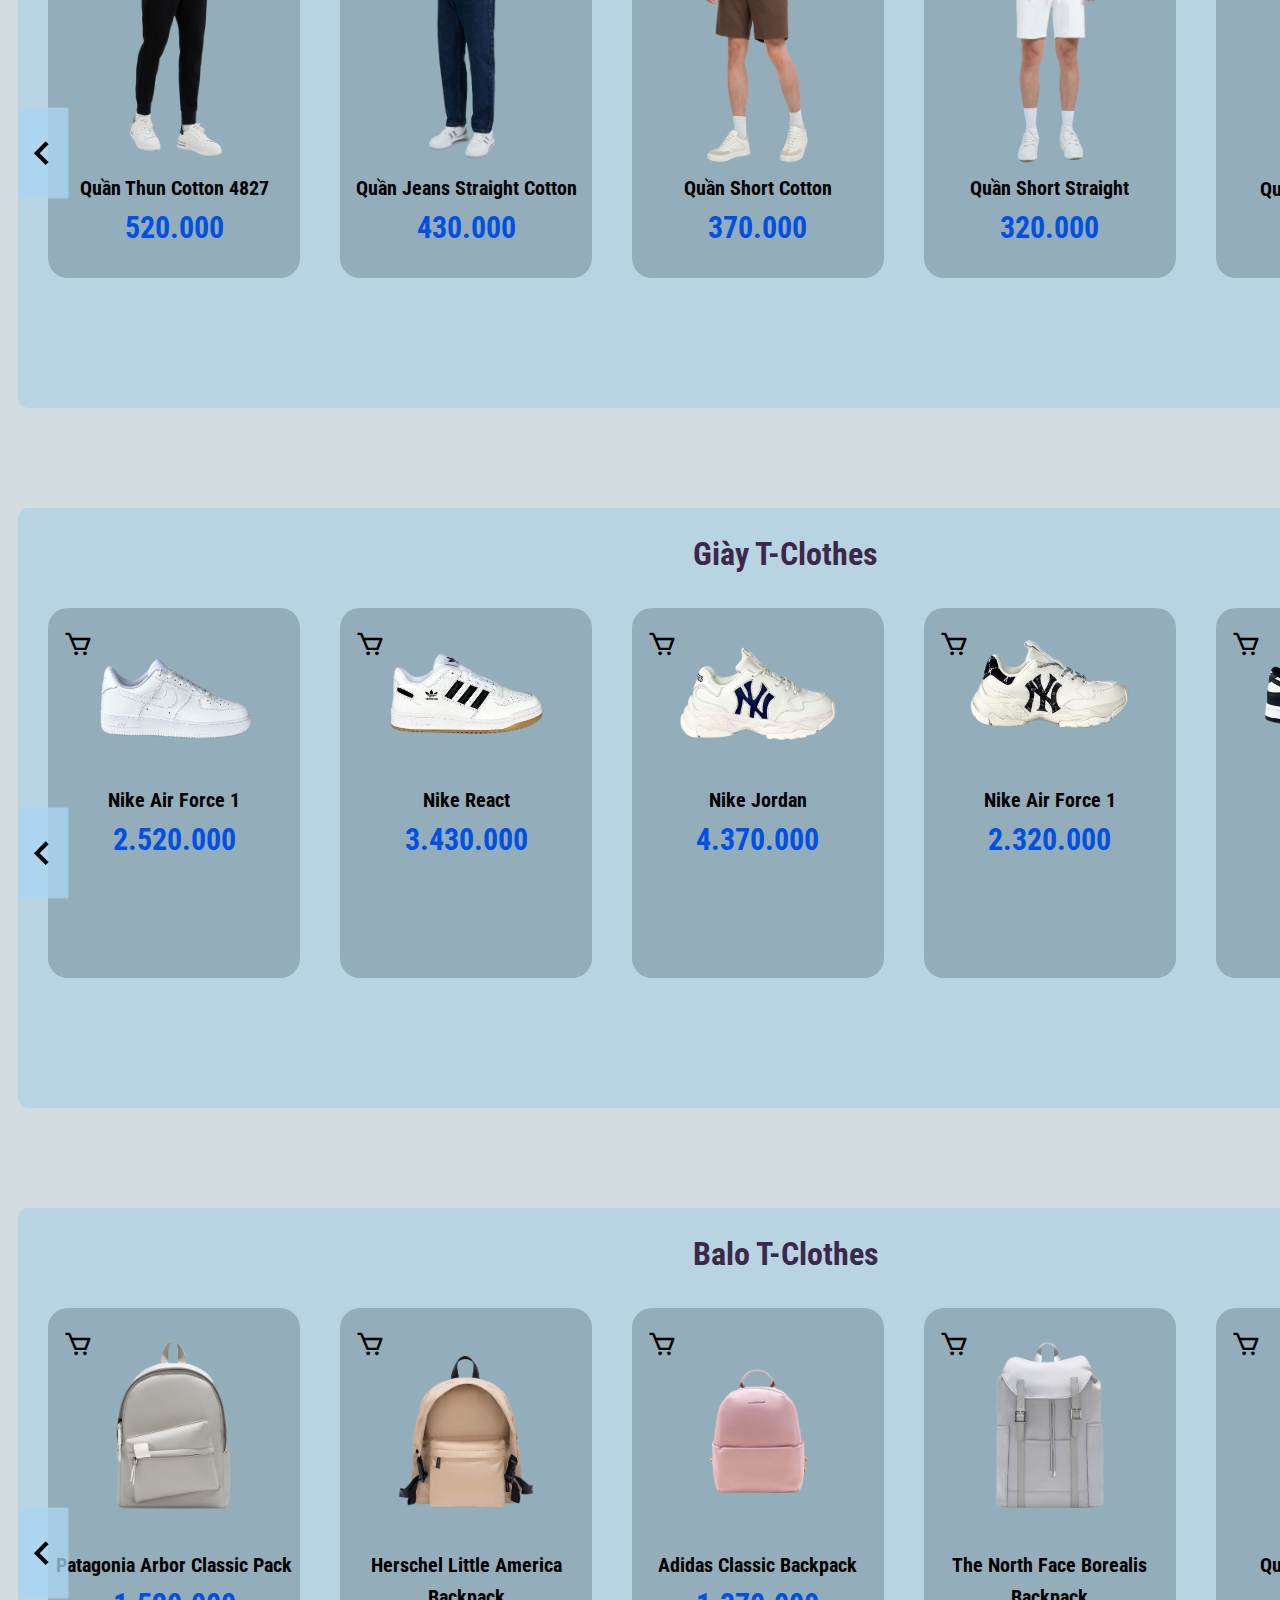
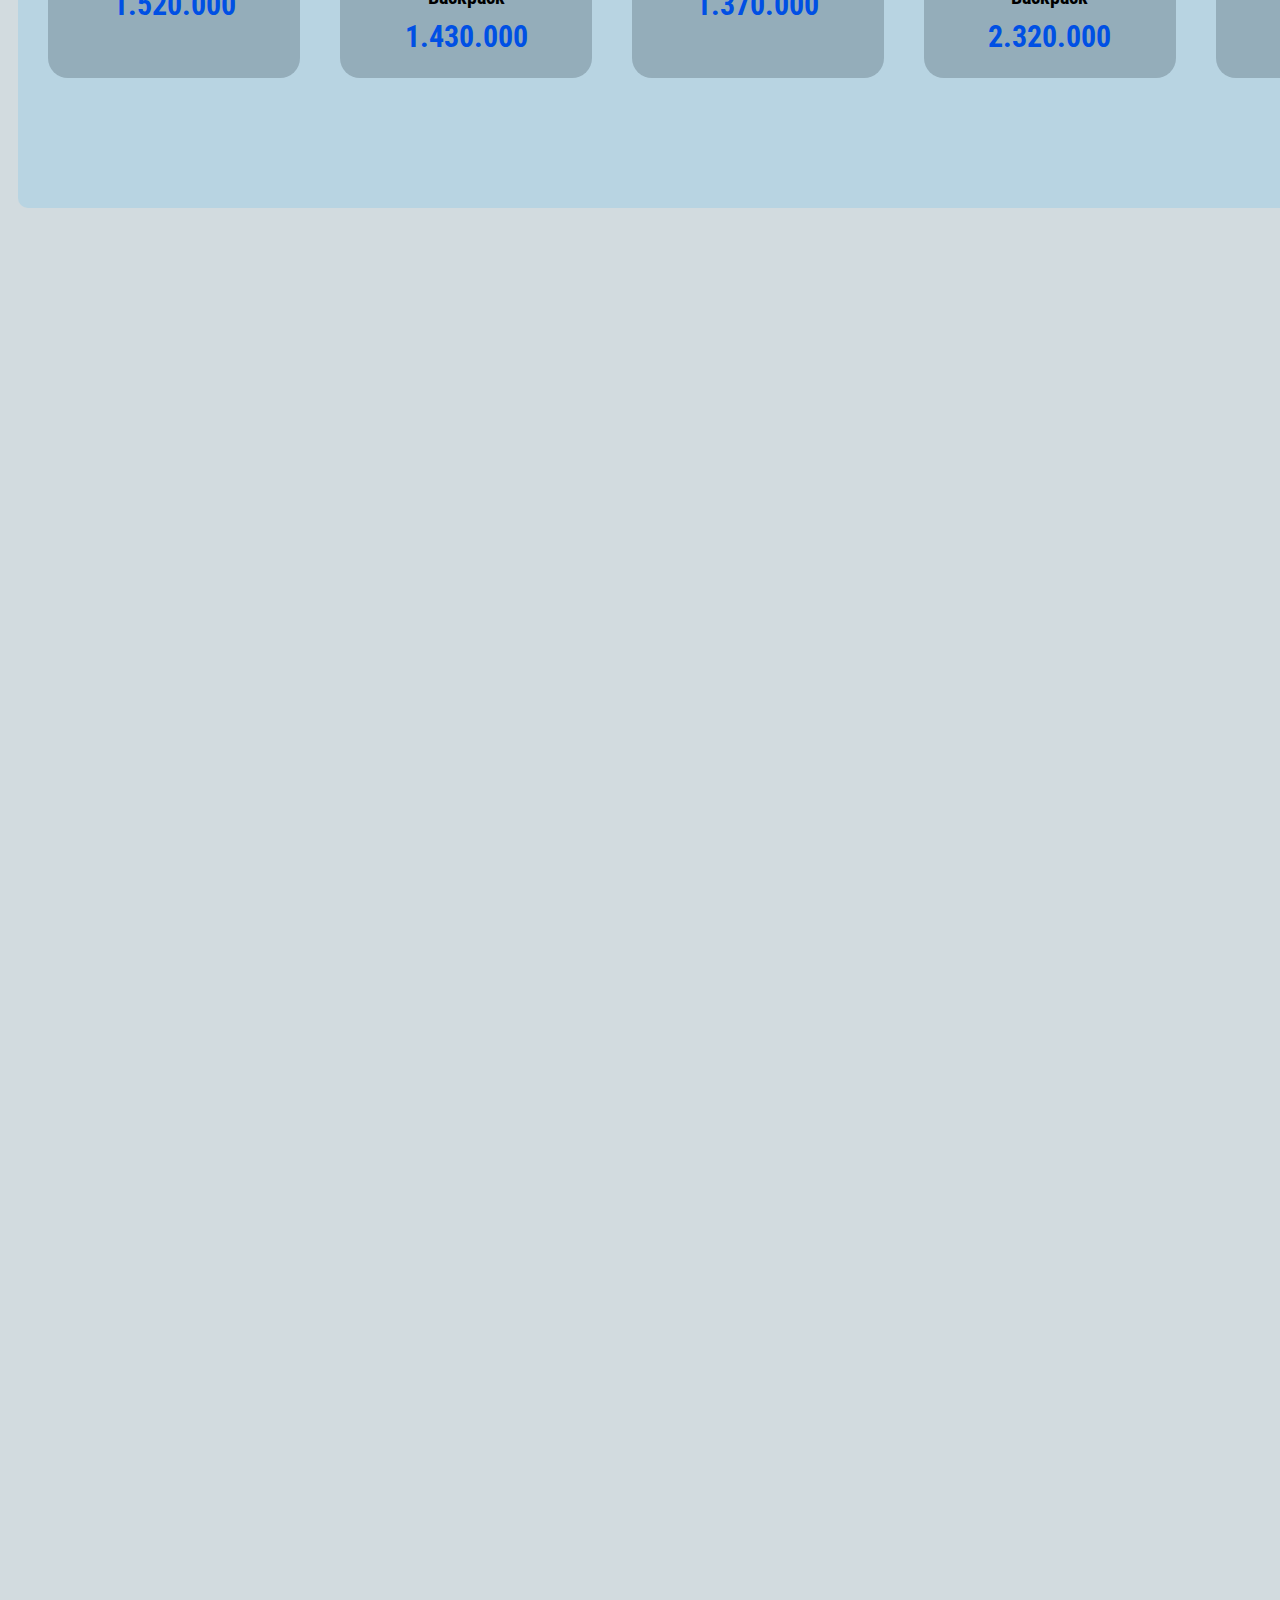
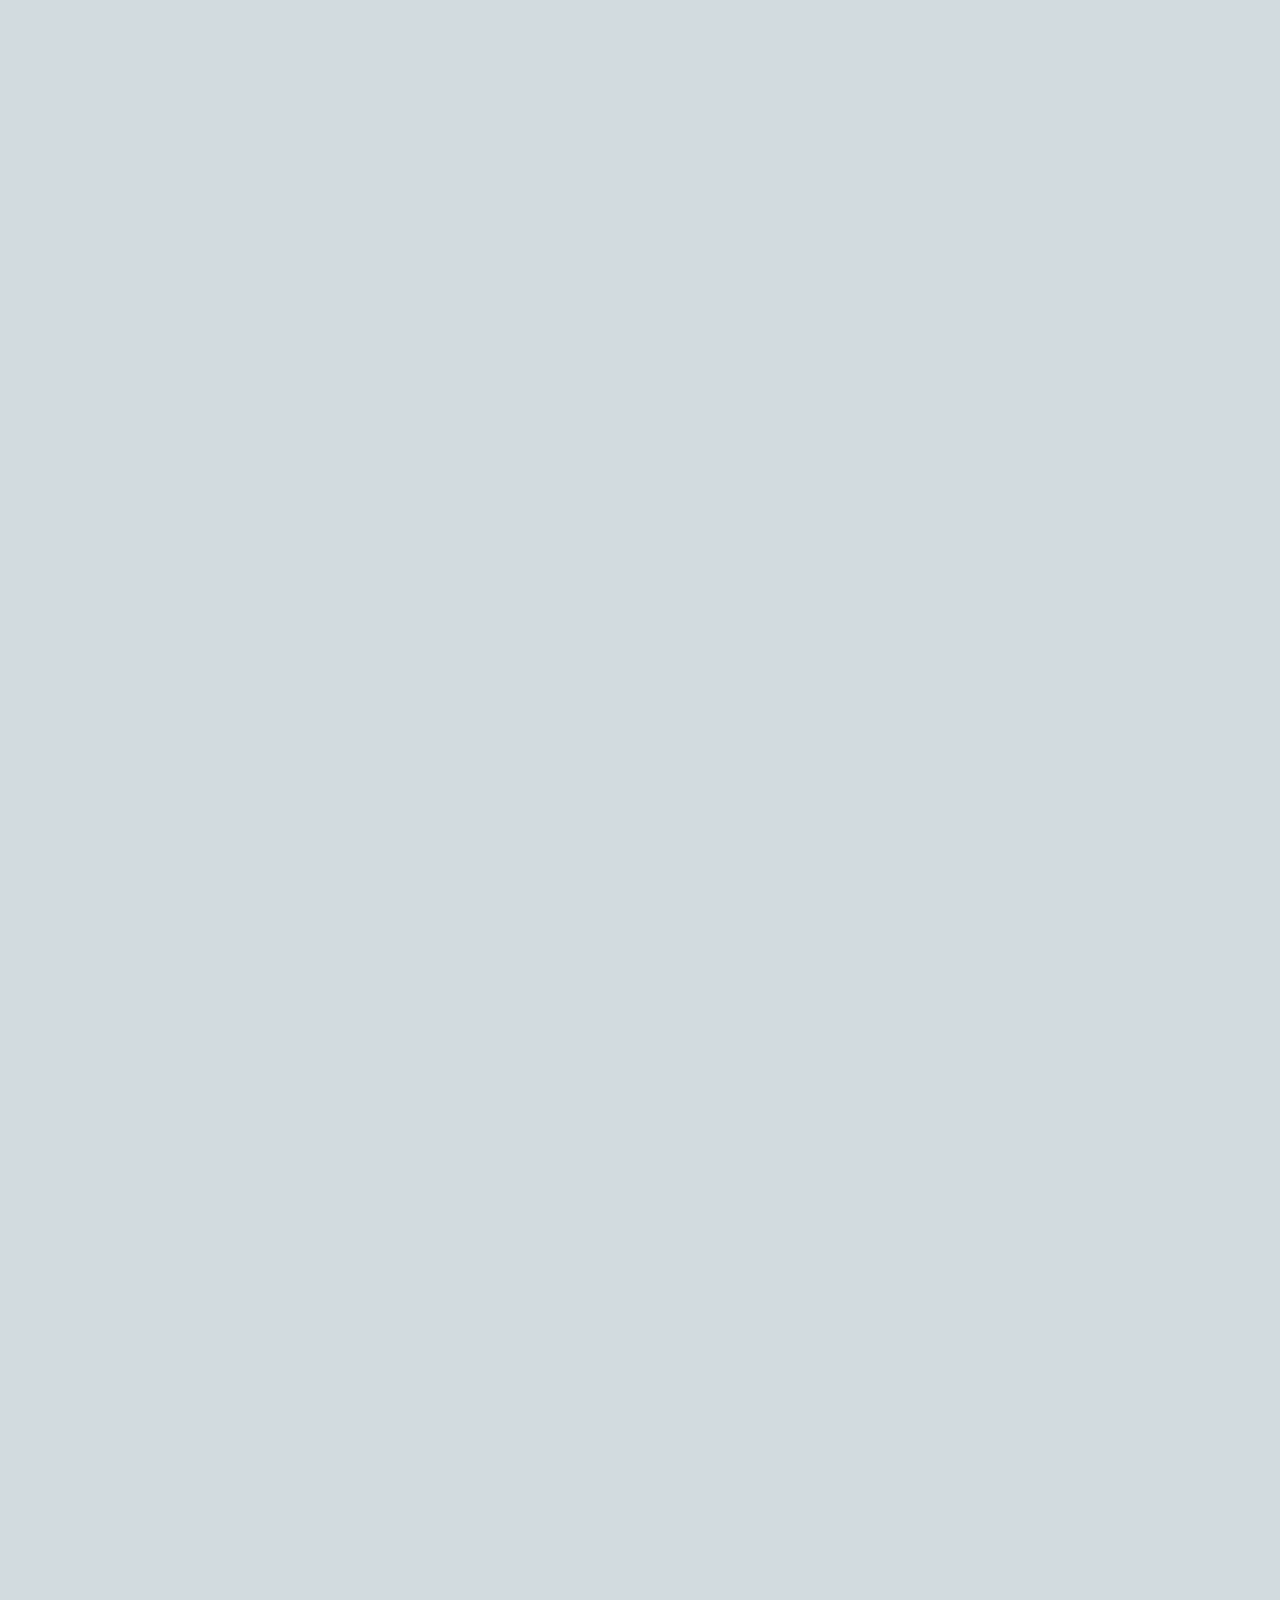
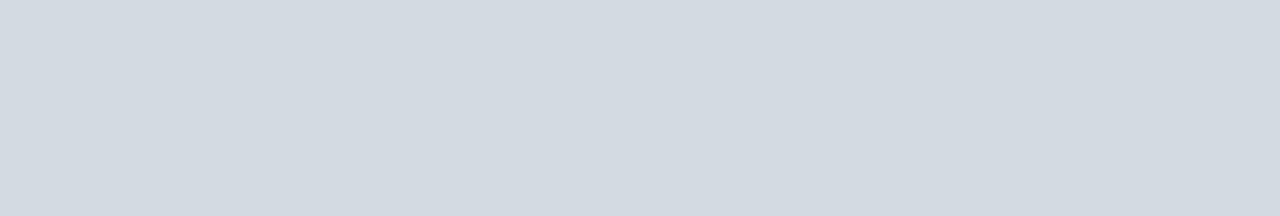
==== commit b8c497c3: "50%" ====
--- a/index.html
+++ b/index.html
@@ -4,8 +4,10 @@
         <meta charset="UTF-8">
         <meta name="viewport" content="width=device-width, initial-scale=1.0">
         <title>TeeClothes</title>
+        <link rel="stylesheet" href="https://cdnjs.cloudflare.com/ajax/libs/font-awesome/6.6.0/css/all.min.css" integrity="sha512-Kc323vGBEqzTmouAECnVceyQqyqdsSiqLQISBL29aUW4U/M7pSPA/gEUZQqv1cwx4OnYxTxve5UMg5GT6L4JJg==" crossorigin="anonymous" referrerpolicy="no-referrer" />
         <link href='https://unpkg.com/boxicons@2.1.4/css/boxicons.min.css'
             rel='stylesheet'>
+            <link rel="stylesheet" href="https://www.flaticon.com/">
         <link rel="preconnect" href="https://fonts.googleapis.com">
         <link rel="preconnect" href="https://fonts.gstatic.com" crossorigin>
         <link
@@ -23,7 +25,10 @@
        
     </style>
     <body>
+
+        
         <span class="titleTop"> T-Clothes</span>
+        
         <div class="imgTopSlider">
             <div class="imgTop">
                 <img src="imgTop/DALL·E 2024-11-11 16.44.02 - A youthful and trendy collection of fashion product images, including stylish clothing items like jeans, T-shirts, jackets, and accessories such as a .webp" alt="">
@@ -34,7 +39,7 @@
         
         <div class="background">
             <div class="backgroundsliderContainer">
-              <div class="backgroundslider">
+                <div class="backgroundslider">
                     <div class="backgroundProduct">
                         <div class="cart"><i class='bx bx-cart'></i></div>
                         <div class="product">
@@ -45,17 +50,17 @@
                         <div class="prize">300.000</div>
                         <div class="size">
                             <h3>Size:</h3>
-                            <span>M</span>
-                            <span>L</span>
-                            <span>X</span>
-                            <span>XL</span>
-                        </div>
-                        <div class="color">
-                            <h3>Color:</h3>
-                            <span class="colorblack"
+                            <span sizeName="M">M</span>
+                            <span sizeName="L">L</span>
+                            <span sizeName='X'>X</span>
+                            <span sizeName="'XL">XL</span>
+                        </div>
+                        <div class="color">
+                            <h3>Color:</h3>
+                            <span class="black"
                                 style="background-color: black;"
                                 onclick="changeImage('black')"></span>
-                            <span class="colorgrey"
+                            <span class="grey"
                                 style="background-color: grey;"
                                 onclick="changeImage('grey')"></span>
                         </div>
@@ -75,24 +80,24 @@
                         <div class="prize">230.000</div>
                         <div class="size">
                             <h3>Size:</h3>
-                            <span>M</span>
-                            <span>L</span>
-                            <span>X</span>
+                            <span sizeName="M">M</span>
+                            <span sizeName="L">L</span>
+                            <span sizeName='X'>X</span>
                             <span>XL</span>
                         </div>
                         <div class="color">
                             <h3>Color:</h3>
 
-                            <span class="colorblack"
+                            <span class="green"
                                 style="background-color: green;"
                                 onclick="changeImage1('green')"></span>
-                            <span class="colorblack"
+                            <span class="black"
                                 style="background-color: rgb(23, 5, 5);"
                                 onclick="changeImage1('black')"></span>
-                            <span class="colorblack"
+                            <span class="brown"
                                 style="background-color: rgb(98, 53, 53);"
                                 onclick="changeImage1('brown')"></span>
-                            <span class="colorgrey"
+                            <span class="yellow"
                                 style="background-color: goldenrod;"
                                 onclick="changeImage1('yellow')"></span>
                         </div>
@@ -113,20 +118,20 @@
                         <div class="prize">370.000</div>
                         <div class="size">
                             <h3>Size:</h3>
-                            <span>M</span>
-                            <span>L</span>
-                            <span>X</span>
-                            <span>XL</span>
-                        </div>
-                        <div class="color">
-                            <h3>Color:</h3>
-                            <span class="colorblack"
+                            <span sizeName="M">M</span>
+                            <span sizeName="L">L</span>
+                            <span sizeName="X">X</span>
+                            <span sizeName="XL">XL</span>
+                        </div>
+                        <div class="color">
+                            <h3>Color:</h3>
+                            <span class="lightblue"
                                 style="background-color: rgb(158, 221, 228);"
                                 onclick="changeImage2('blue')"></span>
-                            <span class="colorgrey"
+                            <span class="pink"
                                 style="background-color: lightpink;"
                                 onclick="changeImage2('pink')"></span>
-                            <span class="colorgrey"
+                            <span class="beige"
                                 style="background-color: beige;"
                                 onclick="changeImage2('beige')"></span>
                         </div>
@@ -147,14 +152,14 @@
                         <div class="prize">320.000</div>
                         <div class="size">
                             <h3>Size:</h3>
-                            <span>M</span>
-                            <span>L</span>
-                            <span>X</span>
-                            <span>XL</span>
-                        </div>
-                        <div class="color">
-                            <h3>Color:</h3>
-                            <span class="colorblack"
+                            <span sizeName="M">M</span>
+                            <span sizeName="L">L</span>
+                            <span sizeName="X">X</span>
+                            <span sizeName="XL">XL</span>
+                        </div>
+                        <div class="color">
+                            <h3>Color:</h3>
+                            <span class="black"
                                 style="background-color: black;"
                                 onclick="changeImage3('black')"></span>
                         </div>
@@ -175,23 +180,23 @@
                         <div class="prize">270.000</div>
                         <div class="size">
                             <h3>Size:</h3>
-                            <span>M</span>
-                            <span>L</span>
-                            <span>X</span>
-                            <span>XL</span>
-                        </div>
-                        <div class="color">
-                            <h3>Color:</h3>
-                            <span class="colorblack"
+                            <span sizeName="M">M</span>
+                            <span sizeName="L">L</span>
+                            <span sizeName="X">X</span>
+                            <span sizeName="XL">XL</span>
+                        </div>
+                        <div class="color">
+                            <h3>Color:</h3>
+                            <span class="black"
                                 style="background-color: black;"
                                 onclick="changeImage4('black')"></span>
-                            <span class="colorgrey"
+                            <span class="white"
                                 style="background-color: white;"
                                 onclick="changeImage4('white')"></span>
-                            <span class="colorgrey"
+                            <span class="beige"
                                 style="background-color: rgba(244, 205, 149, 0.967);"
                                 onclick="changeImage4('beige')"></span>
-                            <span class="colorgrey"
+                            <span class="grey"
                                 style="background-color: grey;"
                                 onclick="changeImage4('grey')"></span>
                         </div>
@@ -207,23 +212,23 @@
                         <div class="cart"><i class='bx bx-cart'></i></div>
                         <div class="product">
                             <img class="ao"
-                                src="1344447_màu_xám-removebg-preview.png" >
+                                src="1344447_màu_xám-removebg-preview.png">
                         </div>
                         <div class="name">Áo Khoác Kaki Chống Nắng </div>
                         <div class="prize">300.000</div>
                         <div class="size">
                             <h3>Size:</h3>
-                            <span>M</span>
-                            <span>L</span>
-                            <span>X</span>
-                            <span>XL</span>
-                        </div>
-                        <div class="color">
-                            <h3>Color:</h3>
-                            <span class="colorblack"
+                            <span sizeName="M">M</span>
+                            <span sizeName="L">L</span>
+                            <span sizeName='X'>X</span>
+                            <span sizeName="'XL">XL</span>
+                        </div>
+                        <div class="color">
+                            <h3>Color:</h3>
+                            <span class="black"
                                 style="background-color: black;"
                                 onclick="changeImage('black')"></span>
-                            <span class="colorgrey"
+                            <span class="grey"
                                 style="background-color: grey;"
                                 onclick="changeImage('grey')"></span>
                         </div>
@@ -243,24 +248,24 @@
                         <div class="prize">230.000</div>
                         <div class="size">
                             <h3>Size:</h3>
-                            <span>M</span>
-                            <span>L</span>
-                            <span>X</span>
+                            <span sizeName="M">M</span>
+                            <span sizeName="L">L</span>
+                            <span sizeName='X'>X</span>
                             <span>XL</span>
                         </div>
                         <div class="color">
                             <h3>Color:</h3>
 
-                            <span class="colorblack"
+                            <span class="green"
                                 style="background-color: green;"
                                 onclick="changeImage1('green')"></span>
-                            <span class="colorblack"
+                            <span class="black"
                                 style="background-color: rgb(23, 5, 5);"
                                 onclick="changeImage1('black')"></span>
-                            <span class="colorblack"
+                            <span class="brown"
                                 style="background-color: rgb(98, 53, 53);"
                                 onclick="changeImage1('brown')"></span>
-                            <span class="colorgrey"
+                            <span class="yellow"
                                 style="background-color: goldenrod;"
                                 onclick="changeImage1('yellow')"></span>
                         </div>
@@ -281,20 +286,20 @@
                         <div class="prize">370.000</div>
                         <div class="size">
                             <h3>Size:</h3>
-                            <span>M</span>
-                            <span>L</span>
-                            <span>X</span>
-                            <span>XL</span>
-                        </div>
-                        <div class="color">
-                            <h3>Color:</h3>
-                            <span class="colorblack"
+                            <span sizeName="M">M</span>
+                            <span sizeName="L">L</span>
+                            <span sizeName="X">X</span>
+                            <span sizeName="XL">XL</span>
+                        </div>
+                        <div class="color">
+                            <h3>Color:</h3>
+                            <span class="lightblue"
                                 style="background-color: rgb(158, 221, 228);"
                                 onclick="changeImage2('blue')"></span>
-                            <span class="colorgrey"
+                            <span class="pink"
                                 style="background-color: lightpink;"
                                 onclick="changeImage2('pink')"></span>
-                            <span class="colorgrey"
+                            <span class="beige"
                                 style="background-color: beige;"
                                 onclick="changeImage2('beige')"></span>
                         </div>
@@ -315,14 +320,14 @@
                         <div class="prize">320.000</div>
                         <div class="size">
                             <h3>Size:</h3>
-                            <span>M</span>
-                            <span>L</span>
-                            <span>X</span>
-                            <span>XL</span>
-                        </div>
-                        <div class="color">
-                            <h3>Color:</h3>
-                            <span class="colorblack"
+                            <span sizeName="M">M</span>
+                            <span sizeName="L">L</span>
+                            <span sizeName="X">X</span>
+                            <span sizeName="XL">XL</span>
+                        </div>
+                        <div class="color">
+                            <h3>Color:</h3>
+                            <span class="black"
                                 style="background-color: black;"
                                 onclick="changeImage3('black')"></span>
                         </div>
@@ -343,23 +348,23 @@
                         <div class="prize">270.000</div>
                         <div class="size">
                             <h3>Size:</h3>
-                            <span>M</span>
-                            <span>L</span>
-                            <span>X</span>
-                            <span>XL</span>
-                        </div>
-                        <div class="color">
-                            <h3>Color:</h3>
-                            <span class="colorblack"
+                            <span sizeName="M">M</span>
+                            <span sizeName="L">L</span>
+                            <span sizeName="X">X</span>
+                            <span sizeName="XL">XL</span>
+                        </div>
+                        <div class="color">
+                            <h3>Color:</h3>
+                            <span class="black"
                                 style="background-color: black;"
                                 onclick="changeImage4('black')"></span>
-                            <span class="colorgrey"
+                            <span class="white"
                                 style="background-color: white;"
                                 onclick="changeImage4('white')"></span>
-                            <span class="colorgrey"
+                            <span class="beige"
                                 style="background-color: rgba(244, 205, 149, 0.967);"
                                 onclick="changeImage4('beige')"></span>
-                            <span class="colorgrey"
+                            <span class="grey"
                                 style="background-color: grey;"
                                 onclick="changeImage4('grey')"></span>
                         </div>
@@ -369,29 +374,29 @@
                         </div>
                     </div>
 
-                </div> 
+                </div>
                 <div class="backgroundslider">
                     <div class="backgroundProduct">
                         <div class="cart"><i class='bx bx-cart'></i></div>
                         <div class="product">
                             <img class="ao"
-                                src="1344447_màu_xám-removebg-preview.png" >
+                                src="1344447_màu_xám-removebg-preview.png">
                         </div>
                         <div class="name">Áo Khoác Kaki Chống Nắng </div>
                         <div class="prize">300.000</div>
                         <div class="size">
                             <h3>Size:</h3>
-                            <span>M</span>
-                            <span>L</span>
-                            <span>X</span>
-                            <span>XL</span>
-                        </div>
-                        <div class="color">
-                            <h3>Color:</h3>
-                            <span class="colorblack"
+                            <span sizeName="M">M</span>
+                            <span sizeName="L">L</span>
+                            <span sizeName='X'>X</span>
+                            <span sizeName="'XL">XL</span>
+                        </div>
+                        <div class="color">
+                            <h3>Color:</h3>
+                            <span class="black"
                                 style="background-color: black;"
                                 onclick="changeImage('black')"></span>
-                            <span class="colorgrey"
+                            <span class="grey"
                                 style="background-color: grey;"
                                 onclick="changeImage('grey')"></span>
                         </div>
@@ -411,24 +416,24 @@
                         <div class="prize">230.000</div>
                         <div class="size">
                             <h3>Size:</h3>
-                            <span>M</span>
-                            <span>L</span>
-                            <span>X</span>
+                            <span sizeName="M">M</span>
+                            <span sizeName="L">L</span>
+                            <span sizeName='X'>X</span>
                             <span>XL</span>
                         </div>
                         <div class="color">
                             <h3>Color:</h3>
 
-                            <span class="colorblack"
+                            <span class="green"
                                 style="background-color: green;"
                                 onclick="changeImage1('green')"></span>
-                            <span class="colorblack"
+                            <span class="black"
                                 style="background-color: rgb(23, 5, 5);"
                                 onclick="changeImage1('black')"></span>
-                            <span class="colorblack"
+                            <span class="brown"
                                 style="background-color: rgb(98, 53, 53);"
                                 onclick="changeImage1('brown')"></span>
-                            <span class="colorgrey"
+                            <span class="yellow"
                                 style="background-color: goldenrod;"
                                 onclick="changeImage1('yellow')"></span>
                         </div>
@@ -449,20 +454,20 @@
                         <div class="prize">370.000</div>
                         <div class="size">
                             <h3>Size:</h3>
-                            <span>M</span>
-                            <span>L</span>
-                            <span>X</span>
-                            <span>XL</span>
-                        </div>
-                        <div class="color">
-                            <h3>Color:</h3>
-                            <span class="colorblack"
+                            <span sizeName="M">M</span>
+                            <span sizeName="L">L</span>
+                            <span sizeName="X">X</span>
+                            <span sizeName="XL">XL</span>
+                        </div>
+                        <div class="color">
+                            <h3>Color:</h3>
+                            <span class="lightblue"
                                 style="background-color: rgb(158, 221, 228);"
                                 onclick="changeImage2('blue')"></span>
-                            <span class="colorgrey"
+                            <span class="pink"
                                 style="background-color: lightpink;"
                                 onclick="changeImage2('pink')"></span>
-                            <span class="colorgrey"
+                            <span class="beige"
                                 style="background-color: beige;"
                                 onclick="changeImage2('beige')"></span>
                         </div>
@@ -483,14 +488,14 @@
                         <div class="prize">320.000</div>
                         <div class="size">
                             <h3>Size:</h3>
-                            <span>M</span>
-                            <span>L</span>
-                            <span>X</span>
-                            <span>XL</span>
-                        </div>
-                        <div class="color">
-                            <h3>Color:</h3>
-                            <span class="colorblack"
+                            <span sizeName="M">M</span>
+                            <span sizeName="L">L</span>
+                            <span sizeName="X">X</span>
+                            <span sizeName="XL">XL</span>
+                        </div>
+                        <div class="color">
+                            <h3>Color:</h3>
+                            <span class="black"
                                 style="background-color: black;"
                                 onclick="changeImage3('black')"></span>
                         </div>
@@ -511,23 +516,23 @@
                         <div class="prize">270.000</div>
                         <div class="size">
                             <h3>Size:</h3>
-                            <span>M</span>
-                            <span>L</span>
-                            <span>X</span>
-                            <span>XL</span>
-                        </div>
-                        <div class="color">
-                            <h3>Color:</h3>
-                            <span class="colorblack"
+                            <span sizeName="M">M</span>
+                            <span sizeName="L">L</span>
+                            <span sizeName="X">X</span>
+                            <span sizeName="XL">XL</span>
+                        </div>
+                        <div class="color">
+                            <h3>Color:</h3>
+                            <span class="black"
                                 style="background-color: black;"
                                 onclick="changeImage4('black')"></span>
-                            <span class="colorgrey"
+                            <span class="white"
                                 style="background-color: white;"
                                 onclick="changeImage4('white')"></span>
-                            <span class="colorgrey"
+                            <span class="beige"
                                 style="background-color: rgba(244, 205, 149, 0.967);"
                                 onclick="changeImage4('beige')"></span>
-                            <span class="colorgrey"
+                            <span class="grey"
                                 style="background-color: grey;"
                                 onclick="changeImage4('grey')"></span>
                         </div>
@@ -537,7 +542,10 @@
                         </div>
                     </div>
 
-                </div> 
+                </div>
+
+
+           
             </div>
       
             <div class="buttonSlider">
@@ -551,10 +559,1290 @@
         
         <div class="background1">
 
+            <div class="backgroundsliderContainer1">
+                <div class="backgroundslider1">
+                    <div class="backgroundProduct">
+                        <div class="cart"><i class='bx bx-cart'></i></div>
+                        <div class="product">
+                            <img class="ao"
+                                src="Quan/20230323_EqCoU0VIw2-removebg-preview.png">
+                        </div>
+                        <div class="name">Quần Thun Cotton 4827</div>
+                        <div class="prize">520.000</div>
+                        <div class="size">
+                            <h3>Size:</h3>
+                            <span sizeName="M">M</span>
+                            <span sizeName="L">L</span>
+                            <span sizeName='X'>X</span>
+                            <span sizeName="'XL">XL</span>
+                        </div>
+                        <div class="color">
+                            <h3>Color:</h3>
+                            <span class="black"
+                                style="background-color: black;"
+                                onclick="changeImage('black')"></span>
+                            
+                        </div>
+                        <div class="action">
+                            <button class="addCart">Add cart</button>
+                            <button class="buy">Buy now</button>
+                        </div>
+                    </div>
+
+                    <div class="backgroundProduct">
+                        <div class="cart"><i class='bx bx-cart'></i></div>
+                        <div class="product">
+                            <img class="ao1"
+                                src="Quan/20230520_8Dl4XVtUXR-removebg-preview.png" alt>
+                        </div>
+                        <div class="name">Quần Jeans Straight Cotton </div>
+                        <div class="prize">430.000</div>
+                        <div class="size">
+                            <h3>Size:</h3>
+                            <span sizeName="M">M</span>
+                            <span sizeName="L">L</span>
+                            <span sizeName='X'>X</span>
+                            <span>XL</span>
+                        </div>
+                        <div class="color">
+                            <h3>Color:</h3>
+
+                            <span class="green"
+                                style="background-color: darkblue;"
+                                onclick="changeImage1('green')"></span>
+                            
+                        </div>
+                        <div class="action">
+                            <button class="addCart">Add cart</button>
+                            <button class="buy">Buy now</button>
+                        </div>
+                    </div>
+
+                    <div class="backgroundProduct">
+                        <div class="cart"><i class='bx bx-cart'></i></div>
+                        <div class="product">
+                            <img class="ao2"
+                                src="Quan/20230802_04Vj6OFD3K-removebg-preview.png"
+                                alt>
+                        </div>
+                        <div class="name">Quần Short Cotton </div>
+                        <div class="prize">370.000</div>
+                        <div class="size">
+                            <h3>Size:</h3>
+                            <span sizeName="M">M</span>
+                            <span sizeName="L">L</span>
+                            <span sizeName="X">X</span>
+                            <span sizeName="XL">XL</span>
+                        </div>
+                        <div class="color">
+                            <h3>Color:</h3>
+                    
+                            <span class="beige"
+                                style="background-color: darkred;"
+                                onclick="changeImage2('brown')"></span>
+                        </div>
+                        <div class="action">
+                            <button class="addCart">Add cart</button>
+                            <button class="buy">Buy now</button>
+                        </div>
+                    </div>
+
+                    <div class="backgroundProduct">
+                        <div class="cart"><i class='bx bx-cart'></i></div>
+                        <div class="product">
+                            <img class="ao3"
+                                src="Quan/20230827_nzE7bvw7qi-removebg-preview.png" alt
+                                onclick="zoom()">
+                        </div>
+                        <div class="name">Quần Short Straight  </div>
+                        <div class="prize">320.000</div>
+                        <div class="size">
+                            <h3>Size:</h3>
+                            <span sizeName="M">M</span>
+                            <span sizeName="L">L</span>
+                            <span sizeName="X">X</span>
+                            <span sizeName="XL">XL</span>
+                        </div>
+                        <div class="color">
+                            <h3>Color:</h3>
+                            <span class="black"
+                                style="background-color: white;"
+                                onclick="changeImage3('white')"></span>
+                        </div>
+                        <div class="action">
+                            <button class="addCart">Add cart</button>
+                            <button class="buy">Buy now</button>
+                        </div>
+                    </div>
+
+                    <div class="backgroundProduct">
+                        <div class="cart"><i class='bx bx-cart'></i></div>
+                        <div class="product">
+                            <img class="ao4"
+                                src="Quan/20240930_azRLR3xvrH-w-removebg-preview.png" alt
+                                onclick="zoom()">
+                        </div>
+                        <div class="name">Quần Jeans Straight </div>
+                        <div class="prize">270.000</div>
+                        <div class="size">
+                            <h3>Size:</h3>
+                            <span sizeName="M">M</span>
+                            <span sizeName="L">L</span>
+                            <span sizeName="X">X</span>
+                            <span sizeName="XL">XL</span>
+                        </div>
+                        <div class="color">
+                            <h3>Color:</h3>
+                            <span class="white"
+                                style="background-color: beige;"
+                                onclick="changeImage4('white')"></span>
+
+                        </div>
+                        <div class="action">
+                            <button class="addCart">Add cart</button>
+                            <button class="buy">Buy now</button>
+                        </div>
+                    </div>
+
+                </div>
+                <div class="backgroundslider1">
+                    <div class="backgroundProduct">
+                        <div class="cart"><i class='bx bx-cart'></i></div>
+                        <div class="product">
+                            <img class="ao"
+                                src="Quan/20230323_EqCoU0VIw2-removebg-preview.png">
+                        </div>
+                        <div class="name">Quần Thun Cotton 4827</div>
+                        <div class="prize">520.000</div>
+                        <div class="size">
+                            <h3>Size:</h3>
+                            <span sizeName="M">M</span>
+                            <span sizeName="L">L</span>
+                            <span sizeName='X'>X</span>
+                            <span sizeName="'XL">XL</span>
+                        </div>
+                        <div class="color">
+                            <h3>Color:</h3>
+                            <span class="black"
+                                style="background-color: black;"
+                                onclick="changeImage('black')"></span>
+                            
+                        </div>
+                        <div class="action">
+                            <button class="addCart">Add cart</button>
+                            <button class="buy">Buy now</button>
+                        </div>
+                    </div>
+
+                    <div class="backgroundProduct">
+                        <div class="cart"><i class='bx bx-cart'></i></div>
+                        <div class="product">
+                            <img class="ao1"
+                                src="Quan/20230520_8Dl4XVtUXR-removebg-preview.png" alt>
+                        </div>
+                        <div class="name">Quần Jeans Straight Cotton </div>
+                        <div class="prize">430.000</div>
+                        <div class="size">
+                            <h3>Size:</h3>
+                            <span sizeName="M">M</span>
+                            <span sizeName="L">L</span>
+                            <span sizeName='X'>X</span>
+                            <span>XL</span>
+                        </div>
+                        <div class="color">
+                            <h3>Color:</h3>
+
+                            <span class="green"
+                                style="background-color: darkblue;"
+                                onclick="changeImage1('green')"></span>
+                            
+                        </div>
+                        <div class="action">
+                            <button class="addCart">Add cart</button>
+                            <button class="buy">Buy now</button>
+                        </div>
+                    </div>
+
+                    <div class="backgroundProduct">
+                        <div class="cart"><i class='bx bx-cart'></i></div>
+                        <div class="product">
+                            <img class="ao2"
+                                src="Quan/20230802_04Vj6OFD3K-removebg-preview.png"
+                                alt>
+                        </div>
+                        <div class="name">Quần Short Cotton </div>
+                        <div class="prize">370.000</div>
+                        <div class="size">
+                            <h3>Size:</h3>
+                            <span sizeName="M">M</span>
+                            <span sizeName="L">L</span>
+                            <span sizeName="X">X</span>
+                            <span sizeName="XL">XL</span>
+                        </div>
+                        <div class="color">
+                            <h3>Color:</h3>
+                    
+                            <span class="beige"
+                                style="background-color: darkred;"
+                                onclick="changeImage2('brown')"></span>
+                        </div>
+                        <div class="action">
+                            <button class="addCart">Add cart</button>
+                            <button class="buy">Buy now</button>
+                        </div>
+                    </div>
+
+                    <div class="backgroundProduct">
+                        <div class="cart"><i class='bx bx-cart'></i></div>
+                        <div class="product">
+                            <img class="ao3"
+                                src="Quan/20230827_nzE7bvw7qi-removebg-preview.png" alt
+                                onclick="zoom()">
+                        </div>
+                        <div class="name">Quần Short Straight  </div>
+                        <div class="prize">320.000</div>
+                        <div class="size">
+                            <h3>Size:</h3>
+                            <span sizeName="M">M</span>
+                            <span sizeName="L">L</span>
+                            <span sizeName="X">X</span>
+                            <span sizeName="XL">XL</span>
+                        </div>
+                        <div class="color">
+                            <h3>Color:</h3>
+                            <span class="black"
+                                style="background-color: white;"
+                                onclick="changeImage3('white')"></span>
+                        </div>
+                        <div class="action">
+                            <button class="addCart">Add cart</button>
+                            <button class="buy">Buy now</button>
+                        </div>
+                    </div>
+
+                    <div class="backgroundProduct">
+                        <div class="cart"><i class='bx bx-cart'></i></div>
+                        <div class="product">
+                            <img class="ao4"
+                                src="Quan/20240930_azRLR3xvrH-w-removebg-preview.png" alt
+                                onclick="zoom()">
+                        </div>
+                        <div class="name">Quần Jeans Straight </div>
+                        <div class="prize">270.000</div>
+                        <div class="size">
+                            <h3>Size:</h3>
+                            <span sizeName="M">M</span>
+                            <span sizeName="L">L</span>
+                            <span sizeName="X">X</span>
+                            <span sizeName="XL">XL</span>
+                        </div>
+                        <div class="color">
+                            <h3>Color:</h3>
+                            <span class="white"
+                                style="background-color: beige;"
+                                onclick="changeImage4('white')"></span>
+
+                        </div>
+                        <div class="action">
+                            <button class="addCart">Add cart</button>
+                            <button class="buy">Buy now</button>
+                        </div>
+                    </div>
+
+                </div>
+                <div class="backgroundslider1">
+                    <div class="backgroundProduct">
+                        <div class="cart"><i class='bx bx-cart'></i></div>
+                        <div class="product">
+                            <img class="ao"
+                                src="Quan/20230323_EqCoU0VIw2-removebg-preview.png">
+                        </div>
+                        <div class="name">Quần Thun Cotton 4827</div>
+                        <div class="prize">520.000</div>
+                        <div class="size">
+                            <h3>Size:</h3>
+                            <span sizeName="M">M</span>
+                            <span sizeName="L">L</span>
+                            <span sizeName='X'>X</span>
+                            <span sizeName="'XL">XL</span>
+                        </div>
+                        <div class="color">
+                            <h3>Color:</h3>
+                            <span class="black"
+                                style="background-color: black;"
+                                onclick="changeImage('black')"></span>
+                            
+                        </div>
+                        <div class="action">
+                            <button class="addCart">Add cart</button>
+                            <button class="buy">Buy now</button>
+                        </div>
+                    </div>
+
+                    <div class="backgroundProduct">
+                        <div class="cart"><i class='bx bx-cart'></i></div>
+                        <div class="product">
+                            <img class="ao1"
+                                src="Quan/20230520_8Dl4XVtUXR-removebg-preview.png" alt>
+                        </div>
+                        <div class="name">Quần Jeans Straight Cotton </div>
+                        <div class="prize">430.000</div>
+                        <div class="size">
+                            <h3>Size:</h3>
+                            <span sizeName="M">M</span>
+                            <span sizeName="L">L</span>
+                            <span sizeName='X'>X</span>
+                            <span>XL</span>
+                        </div>
+                        <div class="color">
+                            <h3>Color:</h3>
+
+                            <span class="green"
+                                style="background-color: darkblue;"
+                                onclick="changeImage1('green')"></span>
+                            
+                        </div>
+                        <div class="action">
+                            <button class="addCart">Add cart</button>
+                            <button class="buy">Buy now</button>
+                        </div>
+                    </div>
+
+                    <div class="backgroundProduct">
+                        <div class="cart"><i class='bx bx-cart'></i></div>
+                        <div class="product">
+                            <img class="ao2"
+                                src="Quan/20230802_04Vj6OFD3K-removebg-preview.png"
+                                alt>
+                        </div>
+                        <div class="name">Quần Short Cotton </div>
+                        <div class="prize">370.000</div>
+                        <div class="size">
+                            <h3>Size:</h3>
+                            <span sizeName="M">M</span>
+                            <span sizeName="L">L</span>
+                            <span sizeName="X">X</span>
+                            <span sizeName="XL">XL</span>
+                        </div>
+                        <div class="color">
+                            <h3>Color:</h3>
+                    
+                            <span class="beige"
+                                style="background-color: darkred;"
+                                onclick="changeImage2('brown')"></span>
+                        </div>
+                        <div class="action">
+                            <button class="addCart">Add cart</button>
+                            <button class="buy">Buy now</button>
+                        </div>
+                    </div>
+
+                    <div class="backgroundProduct">
+                        <div class="cart"><i class='bx bx-cart'></i></div>
+                        <div class="product">
+                            <img class="ao3"
+                                src="Quan/20230827_nzE7bvw7qi-removebg-preview.png" alt
+                                onclick="zoom()">
+                        </div>
+                        <div class="name">Quần Short Straight  </div>
+                        <div class="prize">320.000</div>
+                        <div class="size">
+                            <h3>Size:</h3>
+                            <span sizeName="M">M</span>
+                            <span sizeName="L">L</span>
+                            <span sizeName="X">X</span>
+                            <span sizeName="XL">XL</span>
+                        </div>
+                        <div class="color">
+                            <h3>Color:</h3>
+                            <span class="black"
+                                style="background-color: white;"
+                                onclick="changeImage3('white')"></span>
+                        </div>
+                        <div class="action">
+                            <button class="addCart">Add cart</button>
+                            <button class="buy">Buy now</button>
+                        </div>
+                    </div>
+
+                    <div class="backgroundProduct">
+                        <div class="cart"><i class='bx bx-cart'></i></div>
+                        <div class="product">
+                            <img class="ao4"
+                                src="Quan/20240930_azRLR3xvrH-w-removebg-preview.png" alt
+                                onclick="zoom()">
+                        </div>
+                        <div class="name">Quần Jeans Straight </div>
+                        <div class="prize">270.000</div>
+                        <div class="size">
+                            <h3>Size:</h3>
+                            <span sizeName="M">M</span>
+                            <span sizeName="L">L</span>
+                            <span sizeName="X">X</span>
+                            <span sizeName="XL">XL</span>
+                        </div>
+                        <div class="color">
+                            <h3>Color:</h3>
+                            <span class="white"
+                                style="background-color: beige;"
+                                onclick="changeImage4('white')"></span>
+
+                        </div>
+                        <div class="action">
+                            <button class="addCart">Add cart</button>
+                            <button class="buy">Buy now</button>
+                        </div>
+                    </div>
+
+                </div>
+
+            </div>
+
             <div class="buttonSlider1">
-                <i class='bx bx-chevron-left' ></i>
-                <i class='bx bx-chevron-right'></i>
+                <div class='bx bx-chevron-left-1'> <i class='bx bx-chevron-left'></i></div>
+                <div class='bx bx-chevron-right-1'> <i class='bx bx-chevron-right'></i></div>
             </div>
+            <div class="titleSeller1"><h1>QuầnT-Clothes</h1></div>   
+        </div>
+
+        <div class="background2">
+
+            <div class="backgroundsliderContainer2">
+                <div class="backgroundslider2">
+                    <div class="backgroundProduct">
+                        <div class="cart"><i class='bx bx-cart'></i></div>
+                        <div class="product">
+                            <img class="ao"
+                                src="giay/1-1-300x300-removebg-preview.png">
+                        </div>
+                        <div class="name">Nike Air Force 1 </div>
+                        <div class="prize">2.520.000</div>
+                        <div class="size">
+                            <h3>Size:</h3>
+                            <span sizeName="39">39</span>
+                            <span sizeName="40">40</span>
+                            <span sizeName='41'>41</span>
+                            <span sizeName="42">42</span>
+                            <span sizeName="43">43</span>
+                            <span sizeName="44">44</span>
+                        </div>
+                        <div class="color">
+                            <h3>Color:</h3>
+                            <span class="white"
+                                style="background-color: white;"
+                                onclick="changeImage('black')"></span>
+                            
+                        </div>
+                        <div class="action">
+                            <button class="addCart">Add cart</button>
+                            <button class="buy">Buy now</button>
+                        </div>
+                    </div>
+
+                    <div class="backgroundProduct">
+                        <div class="cart"><i class='bx bx-cart'></i></div>
+                        <div class="product">
+                            <img class="ao1"
+                                src="giay/z5414289847695_f0692ee816fd27b147ce8c5c2cf67ad9-300x300-removebg-preview.png" alt>
+                        </div>
+                        <div class="name">Nike React</div>
+                        <div class="prize">3.430.000</div>
+                        <div class="size">
+                            <h3>Size:</h3>
+                            <span sizeName="39">39</span>
+                            <span sizeName="40">40</span>
+                            <span sizeName='41'>41</span>
+                            <span sizeName="42">42</span>
+                            <span sizeName="43">43</span>
+                            <span sizeName="44">44</span>
+                        </div>
+                        <div class="color">
+                            <h3>Color:</h3>
+
+                            <span class="green"
+                                style="background-color: #D2B48C;"
+                                onclick="changeImage1('green')"></span>
+                            
+                        </div>
+                        <div class="action">
+                            <button class="addCart">Add cart</button>
+                            <button class="buy">Buy now</button>
+                        </div>
+                    </div>
+
+                    <div class="backgroundProduct">
+                        <div class="cart"><i class='bx bx-cart'></i></div>
+                        <div class="product">
+                            <img class="ao2"
+                                src="giay/z5416858076887_2fd3457ab5aaa60f555c27035116b331-600x600-removebg-preview.png"
+                                alt>
+                        </div>
+                        <div class="name">Nike Jordan </div>
+                        <div class="prize">4.370.000</div>
+                        <div class="size">
+                            <h3>Size:</h3>
+                            <span sizeName="39">39</span>
+                            <span sizeName="40">40</span>
+                            <span sizeName='41'>41</span>
+                            <span sizeName="42">42</span>
+                            <span sizeName="43">43</span>
+                            <span sizeName="44">44</span>
+                        </div>
+                        <div class="color">
+                            <h3>Color:</h3>
+                    
+                            <span class="beige"
+                                style="background-color: white;"
+                                onclick="changeImage2('brown')"></span>
+                        </div>
+                        <div class="action">
+                            <button class="addCart">Add cart</button>
+                            <button class="buy">Buy now</button>
+                        </div>
+                    </div>
+
+                    <div class="backgroundProduct">
+                        <div class="cart"><i class='bx bx-cart'></i></div>
+                        <div class="product">
+                            <img class="ao3"
+                                src="giay/z5483401245268_8021a779db78cc2ba8c8a2bbe4ed8e4b-300x300-removebg-preview.png" alt
+                                onclick="zoom()">
+                        </div>
+                        <div class="name">Nike Air Force 1  </div>
+                        <div class="prize">2.320.000</div>
+                        <div class="size">
+                            <h3>Size:</h3>
+                            <span sizeName="39">39</span>
+                            <span sizeName="40">40</span>
+                            <span sizeName='41'>41</span>
+                            <span sizeName="42">42</span>
+                            <span sizeName="43">43</span>
+                            <span sizeName="44">44</span>
+                        </div>
+                        <div class="color">
+                            <h3>Color:</h3>
+                            <span class="black"
+                                style="background-color: white;"
+                                onclick="changeImage3('white')"></span>
+                        </div>
+                        <div class="action">
+                            <button class="addCart">Add cart</button>
+                            <button class="buy">Buy now</button>
+                        </div>
+                    </div>
+
+                    <div class="backgroundProduct">
+                        <div class="cart"><i class='bx bx-cart'></i></div>
+                        <div class="product">
+                            <img class="ao4"
+                                src="giay/z5464569743256_914b6c1557fb937cf5a2e7a4f84e19a1-300x300-removebg-preview.png" alt
+                                onclick="zoom()">
+                        </div>
+                        <div class="name">Nike Dunk </div>
+                        <div class="prize">3.270.000</div>
+                        <div class="size">
+                            <h3>Size:</h3>
+                            <span sizeName="39">39</span>
+                            <span sizeName="40">40</span>
+                            <span sizeName='41'>41</span>
+                            <span sizeName="42">42</span>
+                            <span sizeName="43">43</span>
+                            <span sizeName="44">44</span>
+                        </div>
+                        <div class="color">
+                            <h3>Color:</h3>
+                            <span class="white"
+                                style="background-color: black;"
+                                onclick="changeImage4('white')"></span>
+
+                        </div>
+                        <div class="action">
+                            <button class="addCart">Add cart</button>
+                            <button class="buy">Buy now</button>
+                        </div>
+                    </div>
+
+                </div>
+                <div class="backgroundslider2">
+                    <div class="backgroundProduct">
+                        <div class="cart"><i class='bx bx-cart'></i></div>
+                        <div class="product">
+                            <img class="ao"
+                                src="giay/1-1-300x300-removebg-preview.png">
+                        </div>
+                        <div class="name">Nike Air Force 1 </div>
+                        <div class="prize">2.520.000</div>
+                        <div class="size">
+                            <h3>Size:</h3>
+                            <span sizeName="39">39</span>
+                            <span sizeName="40">40</span>
+                            <span sizeName='41'>41</span>
+                            <span sizeName="42">42</span>
+                            <span sizeName="43">43</span>
+                            <span sizeName="44">44</span>
+                        </div>
+                        <div class="color">
+                            <h3>Color:</h3>
+                            <span class="white"
+                                style="background-color: white;"
+                                onclick="changeImage('black')"></span>
+                            
+                        </div>
+                        <div class="action">
+                            <button class="addCart">Add cart</button>
+                            <button class="buy">Buy now</button>
+                        </div>
+                    </div>
+
+                    <div class="backgroundProduct">
+                        <div class="cart"><i class='bx bx-cart'></i></div>
+                        <div class="product">
+                            <img class="ao1"
+                                src="giay/z5414289847695_f0692ee816fd27b147ce8c5c2cf67ad9-300x300-removebg-preview.png" alt>
+                        </div>
+                        <div class="name">Nike React</div>
+                        <div class="prize">3.430.000</div>
+                        <div class="size">
+                            <h3>Size:</h3>
+                            <span sizeName="39">39</span>
+                            <span sizeName="40">40</span>
+                            <span sizeName='41'>41</span>
+                            <span sizeName="42">42</span>
+                            <span sizeName="43">43</span>
+                            <span sizeName="44">44</span>
+                        </div>
+                        <div class="color">
+                            <h3>Color:</h3>
+
+                            <span class="green"
+                                style="background-color: #D2B48C;"
+                                onclick="changeImage1('green')"></span>
+                            
+                        </div>
+                        <div class="action">
+                            <button class="addCart">Add cart</button>
+                            <button class="buy">Buy now</button>
+                        </div>
+                    </div>
+
+                    <div class="backgroundProduct">
+                        <div class="cart"><i class='bx bx-cart'></i></div>
+                        <div class="product">
+                            <img class="ao2"
+                                src="giay/z5416858076887_2fd3457ab5aaa60f555c27035116b331-600x600-removebg-preview.png"
+                                alt>
+                        </div>
+                        <div class="name">Nike Jordan </div>
+                        <div class="prize">4.370.000</div>
+                        <div class="size">
+                            <h3>Size:</h3>
+                            <span sizeName="39">39</span>
+                            <span sizeName="40">40</span>
+                            <span sizeName='41'>41</span>
+                            <span sizeName="42">42</span>
+                            <span sizeName="43">43</span>
+                            <span sizeName="44">44</span>
+                        </div>
+                        <div class="color">
+                            <h3>Color:</h3>
+                    
+                            <span class="beige"
+                                style="background-color: white;"
+                                onclick="changeImage2('brown')"></span>
+                        </div>
+                        <div class="action">
+                            <button class="addCart">Add cart</button>
+                            <button class="buy">Buy now</button>
+                        </div>
+                    </div>
+
+                    <div class="backgroundProduct">
+                        <div class="cart"><i class='bx bx-cart'></i></div>
+                        <div class="product">
+                            <img class="ao3"
+                                src="giay/z5483401245268_8021a779db78cc2ba8c8a2bbe4ed8e4b-300x300-removebg-preview.png" alt
+                                onclick="zoom()">
+                        </div>
+                        <div class="name">Nike Air Force 1  </div>
+                        <div class="prize">2.320.000</div>
+                        <div class="size">
+                            <h3>Size:</h3>
+                            <span sizeName="39">39</span>
+                            <span sizeName="40">40</span>
+                            <span sizeName='41'>41</span>
+                            <span sizeName="42">42</span>
+                            <span sizeName="43">43</span>
+                            <span sizeName="44">44</span>
+                        </div>
+                        <div class="color">
+                            <h3>Color:</h3>
+                            <span class="black"
+                                style="background-color: white;"
+                                onclick="changeImage3('white')"></span>
+                        </div>
+                        <div class="action">
+                            <button class="addCart">Add cart</button>
+                            <button class="buy">Buy now</button>
+                        </div>
+                    </div>
+
+                    <div class="backgroundProduct">
+                        <div class="cart"><i class='bx bx-cart'></i></div>
+                        <div class="product">
+                            <img class="ao4"
+                                src="giay/z5464569743256_914b6c1557fb937cf5a2e7a4f84e19a1-300x300-removebg-preview.png" alt
+                                onclick="zoom()">
+                        </div>
+                        <div class="name">Nike Dunk </div>
+                        <div class="prize">3.270.000</div>
+                        <div class="size">
+                            <h3>Size:</h3>
+                            <span sizeName="39">39</span>
+                            <span sizeName="40">40</span>
+                            <span sizeName='41'>41</span>
+                            <span sizeName="42">42</span>
+                            <span sizeName="43">43</span>
+                            <span sizeName="44">44</span>
+                        </div>
+                        <div class="color">
+                            <h3>Color:</h3>
+                            <span class="white"
+                                style="background-color: black;"
+                                onclick="changeImage4('white')"></span>
+
+                        </div>
+                        <div class="action">
+                            <button class="addCart">Add cart</button>
+                            <button class="buy">Buy now</button>
+                        </div>
+                    </div>
+
+                </div>
+                <div class="backgroundslider2">
+                    <div class="backgroundProduct">
+                        <div class="cart"><i class='bx bx-cart'></i></div>
+                        <div class="product">
+                            <img class="ao"
+                                src="giay/1-1-300x300-removebg-preview.png">
+                        </div>
+                        <div class="name">Nike Air Force 1 </div>
+                        <div class="prize">2.520.000</div>
+                        <div class="size">
+                            <h3>Size:</h3>
+                            <span sizeName="39">39</span>
+                            <span sizeName="40">40</span>
+                            <span sizeName='41'>41</span>
+                            <span sizeName="42">42</span>
+                            <span sizeName="43">43</span>
+                            <span sizeName="44">44</span>
+                        </div>
+                        <div class="color">
+                            <h3>Color:</h3>
+                            <span class="white"
+                                style="background-color: white;"
+                                onclick="changeImage('black')"></span>
+                            
+                        </div>
+                        <div class="action">
+                            <button class="addCart">Add cart</button>
+                            <button class="buy">Buy now</button>
+                        </div>
+                    </div>
+
+                    <div class="backgroundProduct">
+                        <div class="cart"><i class='bx bx-cart'></i></div>
+                        <div class="product">
+                            <img class="ao1"
+                                src="giay/z5414289847695_f0692ee816fd27b147ce8c5c2cf67ad9-300x300-removebg-preview.png" alt>
+                        </div>
+                        <div class="name">Nike React</div>
+                        <div class="prize">3.430.000</div>
+                        <div class="size">
+                            <h3>Size:</h3>
+                            <span sizeName="39">39</span>
+                            <span sizeName="40">40</span>
+                            <span sizeName='41'>41</span>
+                            <span sizeName="42">42</span>
+                            <span sizeName="43">43</span>
+                            <span sizeName="44">44</span>
+                        </div>
+                        <div class="color">
+                            <h3>Color:</h3>
+
+                            <span class="green"
+                                style="background-color: #D2B48C;"
+                                onclick="changeImage1('green')"></span>
+                            
+                        </div>
+                        <div class="action">
+                            <button class="addCart">Add cart</button>
+                            <button class="buy">Buy now</button>
+                        </div>
+                    </div>
+
+                    <div class="backgroundProduct">
+                        <div class="cart"><i class='bx bx-cart'></i></div>
+                        <div class="product">
+                            <img class="ao2"
+                                src="giay/z5416858076887_2fd3457ab5aaa60f555c27035116b331-600x600-removebg-preview.png"
+                                alt>
+                        </div>
+                        <div class="name">Nike Jordan </div>
+                        <div class="prize">4.370.000</div>
+                        <div class="size">
+                            <h3>Size:</h3>
+                            <span sizeName="39">39</span>
+                            <span sizeName="40">40</span>
+                            <span sizeName='41'>41</span>
+                            <span sizeName="42">42</span>
+                            <span sizeName="43">43</span>
+                            <span sizeName="44">44</span>
+                        </div>
+                        <div class="color">
+                            <h3>Color:</h3>
+                    
+                            <span class="beige"
+                                style="background-color: white;"
+                                onclick="changeImage2('brown')"></span>
+                        </div>
+                        <div class="action">
+                            <button class="addCart">Add cart</button>
+                            <button class="buy">Buy now</button>
+                        </div>
+                    </div>
+
+                    <div class="backgroundProduct">
+                        <div class="cart"><i class='bx bx-cart'></i></div>
+                        <div class="product">
+                            <img class="ao3"
+                                src="giay/z5483401245268_8021a779db78cc2ba8c8a2bbe4ed8e4b-300x300-removebg-preview.png" alt
+                                onclick="zoom()">
+                        </div>
+                        <div class="name">Nike Air Force 1  </div>
+                        <div class="prize">2.320.000</div>
+                        <div class="size">
+                            <h3>Size:</h3>
+                            <span sizeName="39">39</span>
+                            <span sizeName="40">40</span>
+                            <span sizeName='41'>41</span>
+                            <span sizeName="42">42</span>
+                            <span sizeName="43">43</span>
+                            <span sizeName="44">44</span>
+                        </div>
+                        <div class="color">
+                            <h3>Color:</h3>
+                            <span class="black"
+                                style="background-color: white;"
+                                onclick="changeImage3('white')"></span>
+                        </div>
+                        <div class="action">
+                            <button class="addCart">Add cart</button>
+                            <button class="buy">Buy now</button>
+                        </div>
+                    </div>
+
+                    <div class="backgroundProduct">
+                        <div class="cart"><i class='bx bx-cart'></i></div>
+                        <div class="product">
+                            <img class="ao4"
+                                src="giay/z5464569743256_914b6c1557fb937cf5a2e7a4f84e19a1-300x300-removebg-preview.png" alt
+                                onclick="zoom()">
+                        </div>
+                        <div class="name">Nike Dunk </div>
+                        <div class="prize">3.270.000</div>
+                        <div class="size">
+                            <h3>Size:</h3>
+                            <span sizeName="39">39</span>
+                            <span sizeName="40">40</span>
+                            <span sizeName='41'>41</span>
+                            <span sizeName="42">42</span>
+                            <span sizeName="43">43</span>
+                            <span sizeName="44">44</span>
+                        </div>
+                        <div class="color">
+                            <h3>Color:</h3>
+                            <span class="white"
+                                style="background-color: black;"
+                                onclick="changeImage4('white')"></span>
+
+                        </div>
+                        <div class="action">
+                            <button class="addCart">Add cart</button>
+                            <button class="buy">Buy now</button>
+                        </div>
+                    </div>
+
+                </div>
+            </div>
+
+            <div class="buttonSlider2">
+                <div class='bx bx-chevron-left-2'> <i class='bx bx-chevron-left'></i></div>
+                <div class='bx bx-chevron-right-2'> <i class='bx bx-chevron-right'></i></div>
+            </div>
+            <div class="titleSeller2"><h1>Giày T-Clothes</h1></div>   
+        </div>
+
+        <div class="background3">
+
+            <div class="backgroundsliderContainer3">
+
+                <div class="backgroundslider3">
+                    <div class="backgroundProduct">
+                        <div class="cart"><i class='bx bx-cart'></i></div>
+                        <div class="product">
+                            <img class="ao"
+                                src="balo/balo-nhan-tui-hop-bat-doi-xung---bac-0199---mau-xam-nhat__74814__1709206897-medium-removebg-preview (1).png">
+                        </div>
+                        <div class="name">Patagonia Arbor Classic Pack</div>
+                        <div class="prize">1.520.000</div>
+                       
+                        <div class="color">
+                            <h3>Color:</h3>
+                            <span class="black"
+                                style="background-color: beige;"
+                                onclick="changeImage('black')"></span>
+                            
+                        </div>
+                        <div class="action">
+                            <button class="addCart">Add cart</button>
+                            <button class="buy">Buy now</button>
+                        </div>
+                    </div>
+
+                    <div class="backgroundProduct">
+                        <div class="cart"><i class='bx bx-cart'></i></div>
+                        <div class="product">
+                            <img class="ao1"
+                                src="balo/balo-vai-du-kieu-dang-the-thao---bac-0203---mau-nau-sang__77419__1724316665-medium-removebg-preview.png" alt>
+                        </div>
+                        <div class="name">Herschel Little America Backpack </div>
+                        <div class="prize">1.430.000</div>
+                      
+                        <div class="color">
+                            <h3>Color:</h3>
+
+                            <span class="green"
+                                style="background-color: orange;"
+                                onclick="changeImage1('green')"></span>
+                            
+                        </div>
+                        <div class="action">
+                            <button class="addCart">Add cart</button>
+                            <button class="buy">Buy now</button>
+                        </div>
+                    </div>
+
+                    <div class="backgroundProduct">
+                        <div class="cart"><i class='bx bx-cart'></i></div>
+                        <div class="product">
+                            <img class="ao2"
+                                src="balo/balo-vai-du-2-ngan---bac-0186---mau-hong-nhat__72762__1700539104-medium-removebg-preview (1).png"
+                                alt>
+                        </div>
+                        <div class="name">Adidas Classic Backpack </div>
+                        <div class="prize">1.370.000</div>
+                     
+                        <div class="color">
+                            <h3>Color:</h3>
+                    
+                            <span class="beige"
+                                style="background-color: pink;"
+                                onclick="changeImage2('brown')"></span>
+                        </div>
+                        <div class="action">
+                            <button class="addCart">Add cart</button>
+                            <button class="buy">Buy now</button>
+                        </div>
+                    </div>
+
+                    <div class="backgroundProduct">
+                        <div class="cart"><i class='bx bx-cart'></i></div>
+                        <div class="product">
+                            <img class="ao3"
+                                src="balo/balo-flip-top-ca-tinh---bac-0201---mau-xam-nhat__74826__1709207186-medium-removebg-preview (1).png" alt
+                                onclick="zoom()">
+                        </div>
+                        <div class="name">The North Face Borealis Backpack   </div>
+                        <div class="prize">2.320.000</div>
+                   
+                        <div class="color">
+                            <h3>Color:</h3>
+                            <span class="black"
+                                style="background-color: lightgrey;"
+                                onclick="changeImage3('white')"></span>
+                        </div>
+                        <div class="action">
+                            <button class="addCart">Add cart</button>
+                            <button class="buy">Buy now</button>
+                        </div>
+                    </div>
+
+                    <div class="backgroundProduct">
+                        <div class="cart"><i class='bx bx-cart'></i></div>
+                        <div class="product">
+                            <img class="ao4"
+                                src="balo/balo-basic-nhan-khoa-keo---bac-0212---mau-xanh-da-troi__77403__1724316303-medium-removebg-preview (2).png" alt
+                                onclick="zoom()">
+                        </div>
+                        <div class="name">Quần Jeans Straight </div>
+                        <div class="prize">1.270.000</div>
+                      
+                        <div class="color">
+                            <h3>Color:</h3>
+                            <span class="white"
+                                style="background-color: lightskyblue;"
+                                onclick="changeImage4('white')"></span>
+
+                        </div>
+                        <div class="action">
+                            <button class="addCart">Add cart</button>
+                            <button class="buy">Buy now</button>
+                        </div>
+                    </div>
+
+          
+
+            </div>
+                <div class="backgroundslider3">
+                <div class="backgroundProduct">
+                    <div class="cart"><i class='bx bx-cart'></i></div>
+                    <div class="product">
+                        <img class="ao"
+                            src="balo/balo-nhan-tui-hop-bat-doi-xung---bac-0199---mau-xam-nhat__74814__1709206897-medium-removebg-preview (1).png">
+                    </div>
+                    <div class="name">Patagonia Arbor Classic Pack</div>
+                    <div class="prize">1.520.000</div>
+                   
+                    <div class="color">
+                        <h3>Color:</h3>
+                        <span class="black"
+                            style="background-color: beige;"
+                            onclick="changeImage('black')"></span>
+                        
+                    </div>
+                    <div class="action">
+                        <button class="addCart">Add cart</button>
+                        <button class="buy">Buy now</button>
+                    </div>
+                </div>
+
+                <div class="backgroundProduct">
+                    <div class="cart"><i class='bx bx-cart'></i></div>
+                    <div class="product">
+                        <img class="ao1"
+                            src="balo/balo-vai-du-kieu-dang-the-thao---bac-0203---mau-nau-sang__77419__1724316665-medium-removebg-preview.png" alt>
+                    </div>
+                    <div class="name">Herschel Little America Backpack </div>
+                    <div class="prize">1.430.000</div>
+                  
+                    <div class="color">
+                        <h3>Color:</h3>
+
+                        <span class="green"
+                            style="background-color: orange;"
+                            onclick="changeImage1('green')"></span>
+                        
+                    </div>
+                    <div class="action">
+                        <button class="addCart">Add cart</button>
+                        <button class="buy">Buy now</button>
+                    </div>
+                </div>
+
+                <div class="backgroundProduct">
+                    <div class="cart"><i class='bx bx-cart'></i></div>
+                    <div class="product">
+                        <img class="ao2"
+                            src="balo/balo-vai-du-2-ngan---bac-0186---mau-hong-nhat__72762__1700539104-medium-removebg-preview (1).png"
+                            alt>
+                    </div>
+                    <div class="name">Adidas Classic Backpack </div>
+                    <div class="prize">1.370.000</div>
+                 
+                    <div class="color">
+                        <h3>Color:</h3>
+                
+                        <span class="beige"
+                            style="background-color: pink;"
+                            onclick="changeImage2('brown')"></span>
+                    </div>
+                    <div class="action">
+                        <button class="addCart">Add cart</button>
+                        <button class="buy">Buy now</button>
+                    </div>
+                </div>
+
+                <div class="backgroundProduct">
+                    <div class="cart"><i class='bx bx-cart'></i></div>
+                    <div class="product">
+                        <img class="ao3"
+                            src="balo/balo-flip-top-ca-tinh---bac-0201---mau-xam-nhat__74826__1709207186-medium-removebg-preview (1).png" alt
+                            onclick="zoom()">
+                    </div>
+                    <div class="name">The North Face Borealis Backpack   </div>
+                    <div class="prize">2.320.000</div>
+               
+                    <div class="color">
+                        <h3>Color:</h3>
+                        <span class="black"
+                            style="background-color: lightgrey;"
+                            onclick="changeImage3('white')"></span>
+                    </div>
+                    <div class="action">
+                        <button class="addCart">Add cart</button>
+                        <button class="buy">Buy now</button>
+                    </div>
+                </div>
+
+                <div class="backgroundProduct">
+                    <div class="cart"><i class='bx bx-cart'></i></div>
+                    <div class="product">
+                        <img class="ao4"
+                            src="balo/balo-basic-nhan-khoa-keo---bac-0212---mau-xanh-da-troi__77403__1724316303-medium-removebg-preview (2).png" alt
+                            onclick="zoom()">
+                    </div>
+                    <div class="name">Quần Jeans Straight </div>
+                    <div class="prize">1.270.000</div>
+                  
+                    <div class="color">
+                        <h3>Color:</h3>
+                        <span class="white"
+                            style="background-color: lightskyblue;"
+                            onclick="changeImage4('white')"></span>
+
+                    </div>
+                    <div class="action">
+                        <button class="addCart">Add cart</button>
+                        <button class="buy">Buy now</button>
+                    </div>
+                </div>
+
+      
+
+            </div>
+                <div class="backgroundslider3">
+            <div class="backgroundProduct">
+                <div class="cart"><i class='bx bx-cart'></i></div>
+                <div class="product">
+                    <img class="ao"
+                        src="balo/balo-nhan-tui-hop-bat-doi-xung---bac-0199---mau-xam-nhat__74814__1709206897-medium-removebg-preview (1).png">
+                </div>
+                <div class="name">Patagonia Arbor Classic Pack</div>
+                <div class="prize">1.520.000</div>
+               
+                <div class="color">
+                    <h3>Color:</h3>
+                    <span class="black"
+                        style="background-color: beige;"
+                        onclick="changeImage('black')"></span>
+                    
+                </div>
+                <div class="action">
+                    <button class="addCart">Add cart</button>
+                    <button class="buy">Buy now</button>
+                </div>
+            </div>
+
+            <div class="backgroundProduct">
+                <div class="cart"><i class='bx bx-cart'></i></div>
+                <div class="product">
+                    <img class="ao1"
+                        src="balo/balo-vai-du-kieu-dang-the-thao---bac-0203---mau-nau-sang__77419__1724316665-medium-removebg-preview.png" alt>
+                </div>
+                <div class="name">Herschel Little America Backpack </div>
+                <div class="prize">1.430.000</div>
+              
+                <div class="color">
+                    <h3>Color:</h3>
+
+                    <span class="green"
+                        style="background-color: orange;"
+                        onclick="changeImage1('green')"></span>
+                    
+                </div>
+                <div class="action">
+                    <button class="addCart">Add cart</button>
+                    <button class="buy">Buy now</button>
+                </div>
+            </div>
+
+            <div class="backgroundProduct">
+                <div class="cart"><i class='bx bx-cart'></i></div>
+                <div class="product">
+                    <img class="ao2"
+                        src="balo/balo-vai-du-2-ngan---bac-0186---mau-hong-nhat__72762__1700539104-medium-removebg-preview (1).png"
+                        alt>
+                </div>
+                <div class="name">Adidas Classic Backpack </div>
+                <div class="prize">1.370.000</div>
+             
+                <div class="color">
+                    <h3>Color:</h3>
+            
+                    <span class="beige"
+                        style="background-color: pink;"
+                        onclick="changeImage2('brown')"></span>
+                </div>
+                <div class="action">
+                    <button class="addCart">Add cart</button>
+                    <button class="buy">Buy now</button>
+                </div>
+            </div>
+
+            <div class="backgroundProduct">
+                <div class="cart"><i class='bx bx-cart'></i></div>
+                <div class="product">
+                    <img class="ao3"
+                        src="balo/balo-flip-top-ca-tinh---bac-0201---mau-xam-nhat__74826__1709207186-medium-removebg-preview (1).png" alt
+                        onclick="zoom()">
+                </div>
+                <div class="name">The North Face Borealis Backpack   </div>
+                <div class="prize">2.320.000</div>
+           
+                <div class="color">
+                    <h3>Color:</h3>
+                    <span class="black"
+                        style="background-color: lightgrey;"
+                        onclick="changeImage3('white')"></span>
+                </div>
+                <div class="action">
+                    <button class="addCart">Add cart</button>
+                    <button class="buy">Buy now</button>
+                </div>
+            </div>
+
+            <div class="backgroundProduct">
+                <div class="cart"><i class='bx bx-cart'></i></div>
+                <div class="product">
+                    <img class="ao4"
+                        src="balo/balo-basic-nhan-khoa-keo---bac-0212---mau-xanh-da-troi__77403__1724316303-medium-removebg-preview (2).png" alt
+                        onclick="zoom()">
+                </div>
+                <div class="name">Quần Jeans Straight </div>
+                <div class="prize">1.270.000</div>
+              
+                <div class="color">
+                    <h3>Color:</h3>
+                    <span class="white"
+                        style="background-color: lightskyblue;"
+                        onclick="changeImage4('white')"></span>
+
+                </div>
+                <div class="action">
+                    <button class="addCart">Add cart</button>
+                    <button class="buy">Buy now</button>
+                </div>
+            </div>
+
+  
+
+            </div>
+            </div>
+            <div class="buttonSlider3">
+                <div class='bx bx-chevron-left-3'> <i class='bx bx-chevron-left'></i></div>
+                <div class='bx bx-chevron-right-3'> <i class='bx bx-chevron-right'></i></div>
+            </div>
+            <div class="titleSeller3"><h1>Balo T-Clothes</h1></div>   
         </div>
 
                 <div class="head">
@@ -562,14 +1850,29 @@
                         <img class="logo" src="Logo.png"
                             alt="Description of the image"
                             onclick="refreshPage()">
-                        <a class="food" href target="_self">Áo</a>
+                        <a class="food" href target="_self">
+                            <i class="fa-solid fa-shirt"></i>
+                            Áo</a>
                         <a class="drink" href target="_self">Quần</a>
-                        <a class="cake" href target="_self">Giày</a>
-                        <a class="support" href target="_self">Mắt kính</a>
-                        <a class="account" href target="_self">Balo</a>
+                        <a class="cake" href target="_self">
+                            <i class="fa-solid fa-shoe-prints"></i>
+                            Giày</a>
+                        <a class="account" href target="_self">
+                            <i class="fa-solid fa-bag-shopping"></i>
+                            Balo</a>
+                            <a class="support" href target="_self">
+                                <i class='bx bx-support'></i>
+                                Dịch vụ</a>
                         <div class="giohang" onclick=" "><i class='bx bxs-cart' >
+
+                            <div class="giohangContainer">
+                                <div class="giohangSilder"></div>
+                                <div class="pay">Thanh toán</div>
+                            
+                            </div>
                             <div class="soluong">0</div>
                         </i>
+                        
                         <div class="menuBuy">
                             <div></div>
                         </div>
--- a/trang.css
+++ b/trang.css
@@ -23,7 +23,7 @@
     align-content: center;
 }
 .head1 {
-    height: 70%;
+    height: 0%;
     width: 100%;
     display: flex;
     justify-content: space-between;
@@ -33,23 +33,21 @@
 
 .food:hover {
     color: #f1b0da;
-    text-decoration: underline;
+   
 }
 .drink:hover {
     color: #f1b0da;
-    text-decoration: underline;
 }
 .cake:hover {
     color: #f1b0da;
-    text-decoration: underline;
+
 }
 .support:hover {
     color: #f1b0da;
-    text-decoration: underline;
 }
 .account:hover {
     color: #f1b0da;
-    text-decoration: underline;
+    
 }
 
 .logo{
@@ -58,18 +56,24 @@
     cursor: pointer;
 
 }
-
+.head1 i{
+    margin-top: 10px;
+    margin-right: 10px;
+}
 .food, .drink, .cake, .support, .account{
 display: flex;
 font-size: 25px;
 text-decoration: none;
+
 color: #3c284b;
-width: 60px;
+width: 150px;
 height: 60px;
 cursor: pointer;
 flex-wrap: nowrap;
-margin-top: 5px;
-}
+margin-top: 15px;
+
+}
+
 .giohang{
    font-size: 40px;
    min-width: 60px; 
@@ -266,7 +270,12 @@
     top: 50px;
 
 }
-
+.titleSeller{
+    color: #3c284b;
+    position: absolute;
+    top: 0px;
+    left: 45%; 
+}
 .backgroundslider{
 position: absolute;
 width: 100%;
@@ -274,7 +283,6 @@
 display: inline-flex;
 justify-content: space-evenly;
 margin: 0px 0px;
-
 }
 .backgroundslider:nth-child(2){
     transform: translateX(100%);
@@ -282,19 +290,47 @@
 .backgroundslider:nth-child(3){
     transform: translateX(200%);
 } 
+
 .backgroundsliderContainer{
     transition: all 0.3s ease;
   
 }
-
-
-.titleSeller{
+/*------------------QUAN-------------*/
+.backgroundsliderContainer1{
+    background-color: #3c284b;
+    position: absolute;
+    width: 1480px;
+    height: auto;
+    top: 50px;
+
+}
+.backgroundslider1{
+    position: absolute;
+    width: 100%;
+    height: 500px;
+    display: inline-flex;
+    justify-content: space-evenly;
+    margin: 0px 0px;
+    }
+    .backgroundslider1:nth-child(2){
+        transform: translateX(100%);
+    } 
+    .backgroundslider1:nth-child(3){
+        transform: translateX(200%);
+    } 
+    
+    .backgroundsliderContainer1{
+        transition: all 0.3s ease;
+      
+    }
+
+.titleSeller1{
     color: #3c284b;
     position: absolute;
     top: 0px;
     left: 45%; 
 }
-/*------------------QUAN-------------*/
+
 .background1{
     background-color: #b7d4e2fd;
     width: 1500px;
@@ -304,7 +340,18 @@
     display: block;
     border-radius: 10px;
 }
-
+.background1{
+    overflow: hidden;
+ }
+.bx-chevron-left-1{
+    position: absolute;
+    top: 50%;
+ }
+ .bx-chevron-right-1{
+    position: absolute;
+    top: 50%;
+    right: 0px;
+ }
 .buttonSlider1 i{
     background-color: #aad5f4be;
     font-size: 50px;
@@ -318,6 +365,148 @@
 .buttonSlider1 i:hover{
     cursor: pointer;
 }
+/*---------giay*/
+.backgroundsliderContainer2{
+    background-color: #3c284b;
+    position: absolute;
+    width: 1480px;
+    height: auto;
+    top: 50px;
+
+}
+.backgroundslider2{
+    position: absolute;
+    width: 100%;
+    height: 500px;
+    display: inline-flex;
+    justify-content: space-evenly;
+    margin: 0px 0px;
+    }
+    .backgroundslider2:nth-child(2){
+        transform: translateX(100%);
+    } 
+    .backgroundslider2:nth-child(3){
+        transform: translateX(200%);
+    } 
+    
+    .backgroundsliderContainer2{
+        transition: all 0.3s ease;
+      
+    }
+
+.titleSeller2{
+    color: #3c284b;
+    position: absolute;
+    top: 0px;
+    left: 45%; 
+}
+
+.background2{
+    background-color: #b7d4e2fd;
+    width: 1500px;
+    height: 600px;
+    margin: 100px 10px;
+    position: relative;
+    display: block;
+    border-radius: 10px;
+}
+.background2{
+    overflow: hidden;
+ }
+.bx-chevron-left-2{
+    position: absolute;
+    top: 50%;
+ }
+ .bx-chevron-right-2{
+    position: absolute;
+    top: 50%;
+    right: 0px;
+ }
+.buttonSlider2 i{
+    background-color: #aad5f4be;
+    font-size: 50px;
+    height: 90px;
+    width: 50px;
+    display: flex;
+    justify-content: center;
+    align-items: center;
+    box-shadow: 0 0 2px lightblue;
+} 
+.buttonSlider2 i:hover{
+    cursor: pointer;
+}
+
+/*-----------------------------*/
+.backgroundsliderContainer3{
+    background-color: #3c284b;
+    position: absolute;
+    width: 1480px;
+    height: auto;
+    top: 50px;
+
+}
+.backgroundslider3{
+    position: absolute;
+    width: 100%;
+    height: 500px;
+    display: inline-flex;
+    justify-content: space-evenly;
+    margin: 0px 0px;
+    }
+    .backgroundslider3:nth-child(2){
+        transform: translateX(100%);
+    } 
+    .backgroundslider3:nth-child(3){
+        transform: translateX(200%);
+    } 
+    
+    .backgroundsliderContainer3{
+        transition: all 0.3s ease;
+      
+    }
+
+.titleSeller3{
+    color: #3c284b;
+    position: absolute;
+    top: 0px;
+    left: 45%; 
+}
+
+.background3{
+    background-color: #b7d4e2fd;
+    width: 1500px;
+    height: 600px;
+    margin: 100px 10px;
+    position: relative;
+    display: block;
+    border-radius: 10px;
+}
+.background3{
+    overflow: hidden;
+ }
+.bx-chevron-left-3{
+    position: absolute;
+    top: 50%;
+ }
+ .bx-chevron-right-3{
+    position: absolute;
+    top: 50%;
+    right: 0px;
+ }
+.buttonSlider3 i{
+    background-color: #aad5f4be;
+    font-size: 50px;
+    height: 90px;
+    width: 50px;
+    display: flex;
+    justify-content: center;
+    align-items: center;
+    box-shadow: 0 0 2px lightblue;
+} 
+.buttonSlider3 i:hover{
+    cursor: pointer;
+}
+
 .giohang{
     position: relative;
 }
@@ -381,4 +570,69 @@
 }
 .imgTopSlider{
     transition: all 0.7s ease;
+}
+
+.giohangContainer {
+    width: 400px;
+    height: 500px;
+    background-color: #cdd7de;
+    border-radius: 5px;
+    z-index: 10;
+    position: absolute;
+    top: 50px;
+    right: 0;
+    opacity: 0;
+    transform: scale(0.8); /* Giảm kích thước ban đầu */
+    transform-origin: right 100px; /* Điểm gốc cho hiệu ứng */
+    transition: opacity 0.2s ease, transform 0.2s ease;
+    pointer-events: none; /* Không cho phép tương tác khi ẩn */
+    overflow: hidden; /* Ẩn nội dung tràn ra ngoài */
+}
+
+.giohangSilder {
+    width: 100%;
+    height: 88%; /* Chiều cao chiếm toàn bộ chiều cao của .giohangContainer */
+    background-color: #cdd7de;
+
+    margin-left: 10px;
+    margin-top: 10px;
+    z-index: 50;
+    overflow-y: scroll;
+    scroll-behavior: smooth; /* Cuộn mượt */
+}
+
+/* Hiển thị giỏ hàng với hiệu ứng transition */
+.giohang:hover .giohangContainer {
+    opacity: 1;
+    transform: scale(1);
+    pointer-events: all; /* Cho phép tương tác khi hiện */
+}
+
+/* Cố định .pay trong .giohangContainer */
+.pay {
+    background-color: #ff8335;
+    font-size: 25px;
+    border-radius: 2px;
+    text-align: center;
+    height: 35px;
+    width: 150px;
+    position: absolute;
+    right: 5px;
+    bottom: 5px; /* Đặt nút ở dưới cùng */
+    z-index: 20;
+    transform: scale(1);
+}
+.pay:hover{
+    transform: scale(0.95);
+    border: #5293c1;
+}
+
+/* Xử lý nút xóa (trash) */
+
+.cartProduct {
+    width: 100%;
+    height: 100px;
+    background-color: #215be4;
+    margin: 10px 0px;
+    z-index: 10;
 }